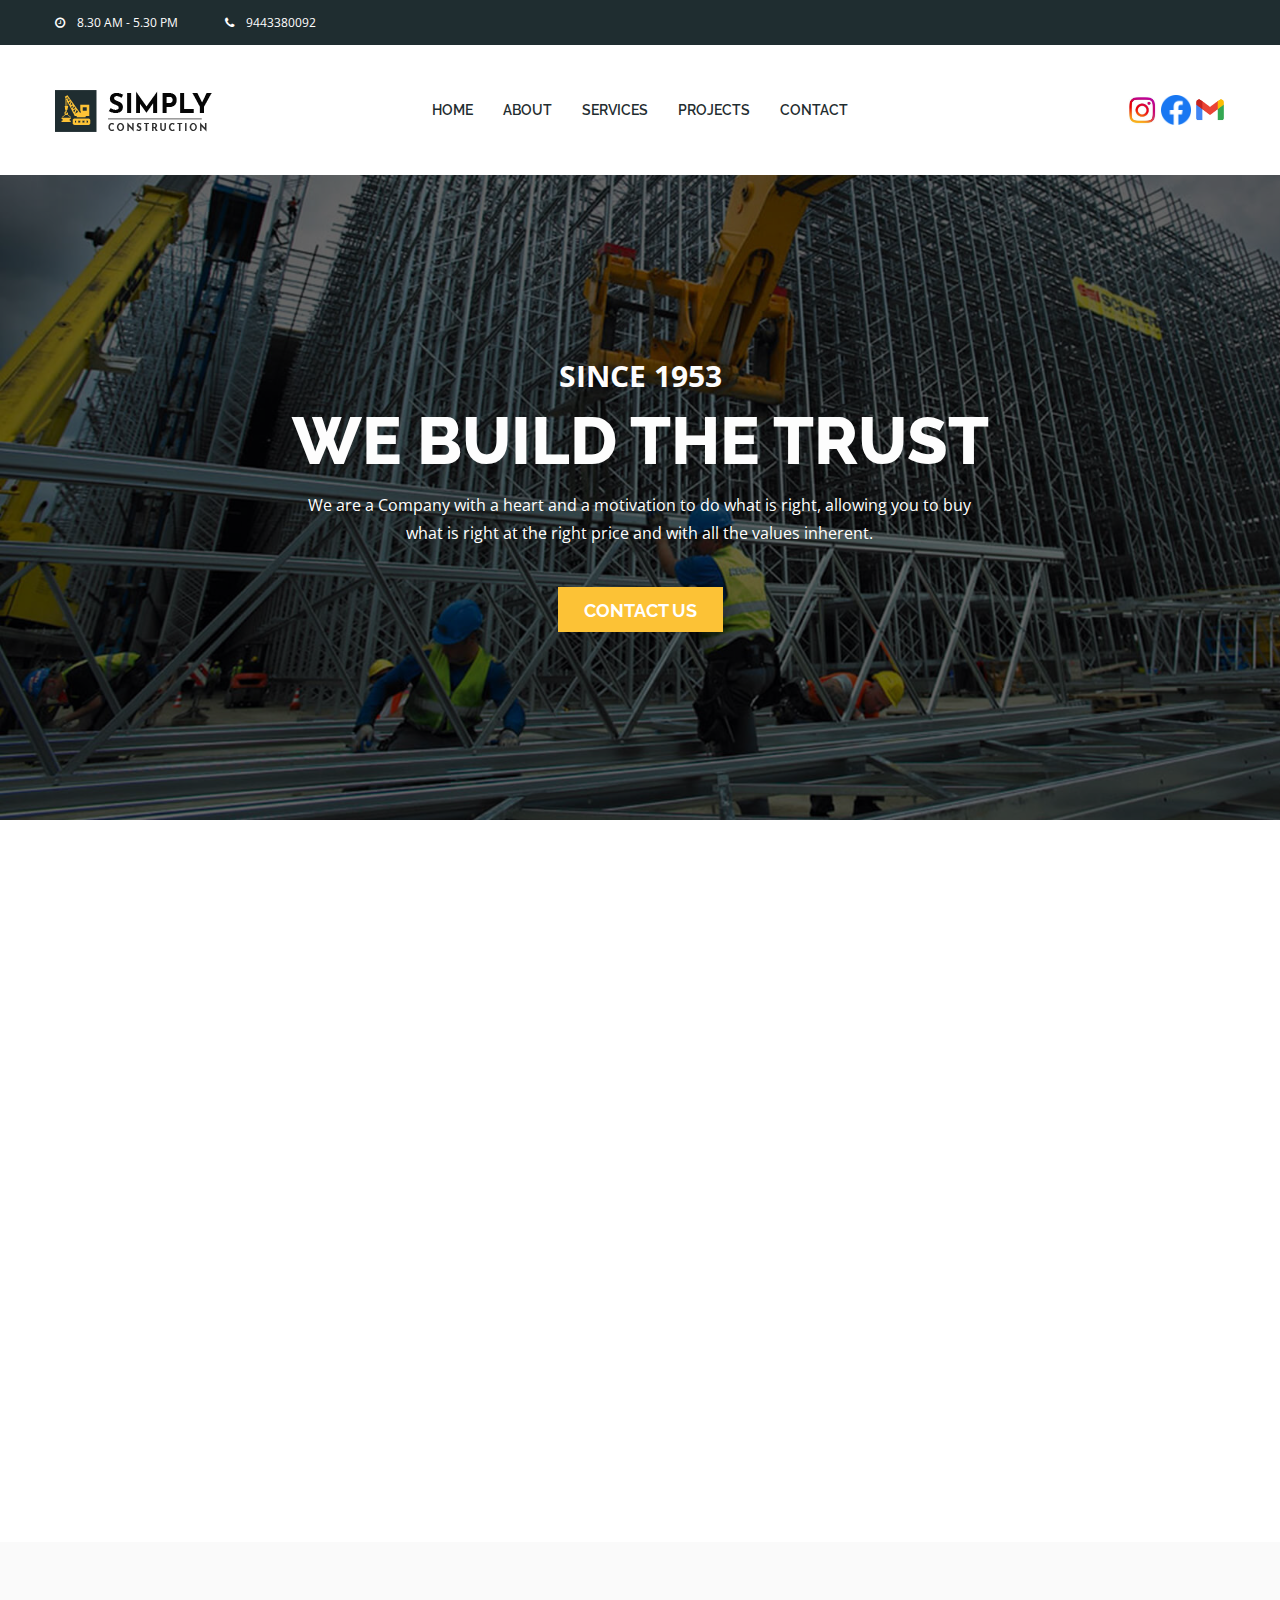
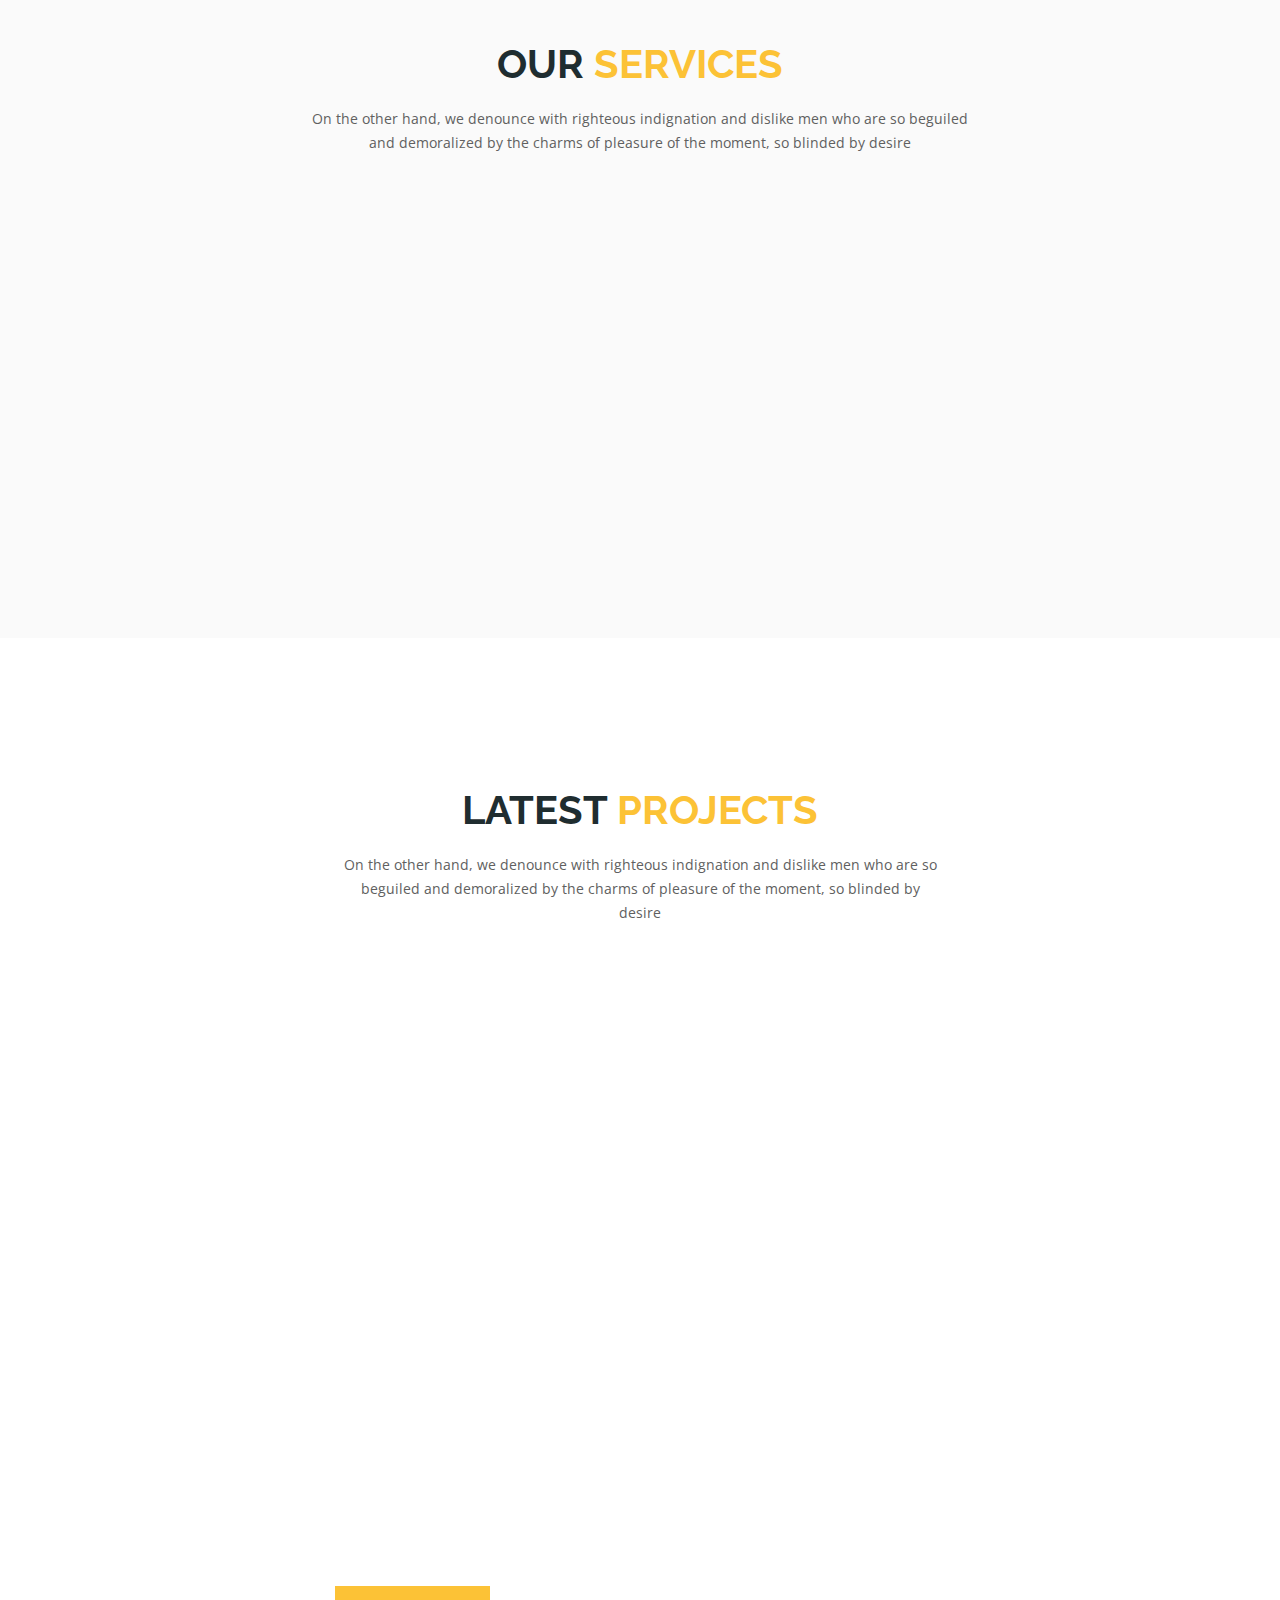
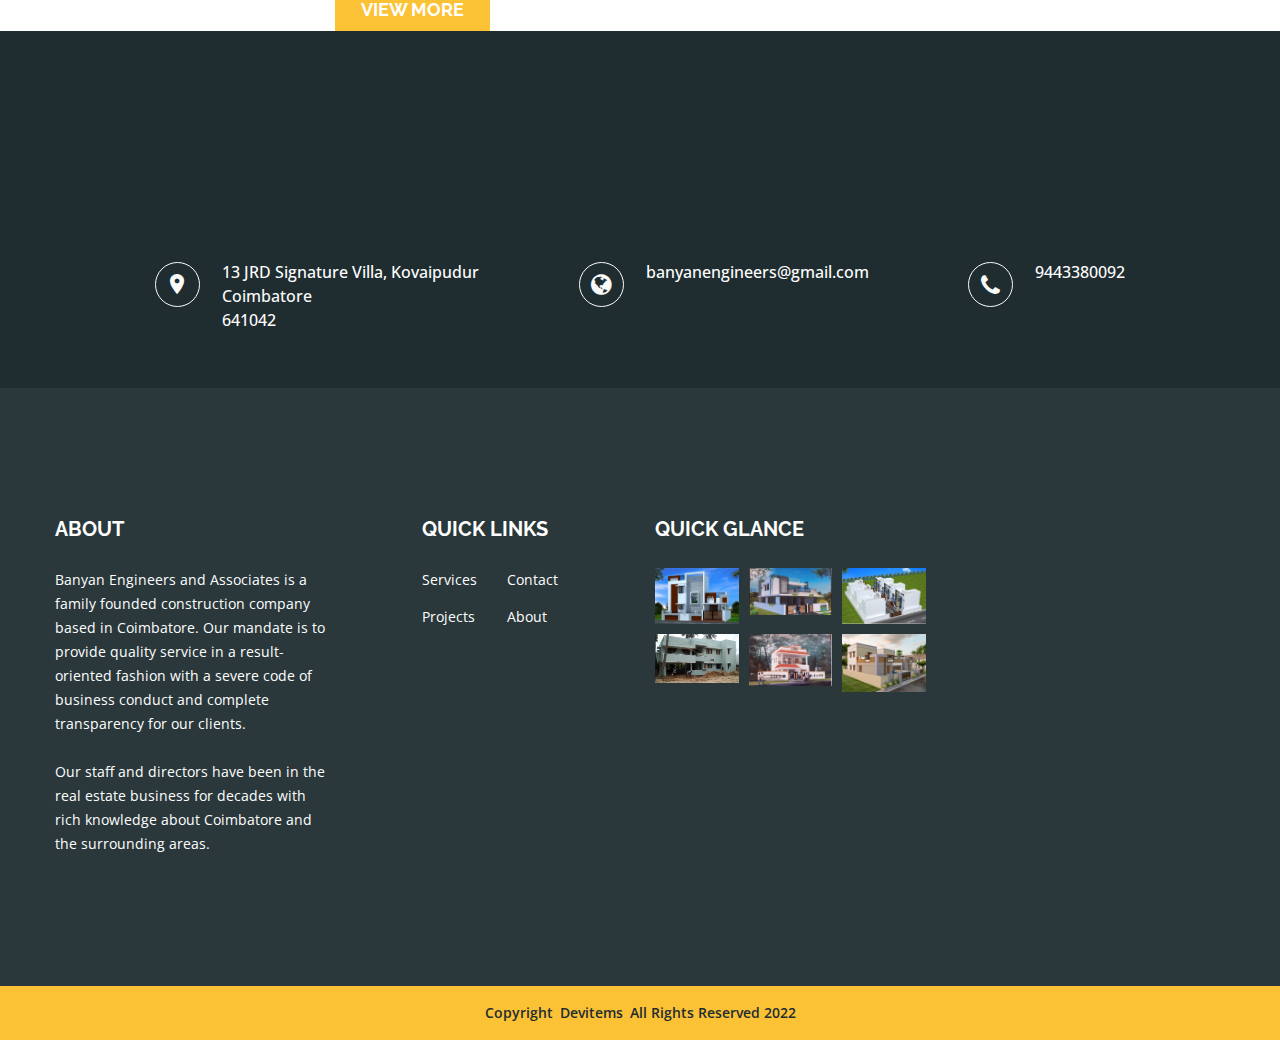
==== index.html @ 067d5fe3 "commit" ====
<!doctype html>
<html class="no-js" lang="en">


<head>
    <meta charset="utf-8">
    <meta http-equiv="x-ua-compatible" content="ie=edge">
    <title>Banyan Engineers and Associates</title>
    <meta name="description" content="">
    <meta name="viewport" content="width=device-width, initial-scale=1">
    
    <!-- Place favicon.ico in the root directory -->
    <link rel="shortcut icon" type="image/x-icon" href="images/favicon.ico">
    <link rel="apple-touch-icon" href="apple-touch-icon.png">
    

    <!-- All css files are included here. -->
    <!-- Bootstrap fremwork main css -->
    <link rel="stylesheet" href="css/bootstrap.min.css">
    <!-- Owl Carousel  main css -->
    <link rel="stylesheet" href="css/owl.carousel.min.css">
    <link rel="stylesheet" href="css/owl.theme.default.min.css">
    <!-- This core.css file contents all plugings css file. -->
    <link rel="stylesheet" href="css/core.css">
    <!-- Theme shortcodes/elements style -->
    <link rel="stylesheet" href="css/shortcode/shortcodes.css">
    <!-- Theme main style -->
    <link rel="stylesheet" href="style.css">
    <!-- Responsive css -->
    <link rel="stylesheet" href="css/responsive.css">
    <!-- User style -->
    <link rel="stylesheet" href="css/custom.css">


    <!-- Modernizr JS -->
    <script src="js/vendor/modernizr-2.8.3.min.js"></script>
</head>

<body>
    <!--[if lt IE 8]>
        <p class="browserupgrade">You are using an <strong>outdated</strong> browser. Please <a href="http://browsehappy.com/">upgrade your browser</a> to improve your experience.</p>
    <![endif]-->  

    <!-- Body main wrapper start -->
    <div class="wrapper">
        <!-- Start Header Style -->
        <div id="header" class="htc-header">
            <!-- Start Header Top -->
            <div class="htc__header__top bg__cat--1">
                <div class="container">
                    <div class="row">
                        <div class="col-md-6 col-lg-6 col-sm-6 col-xs-12">
                            <ul class="heaher__top__left">
                                <li><i class="fa fa-clock-o"></i>8.30 AM  -  5.30 PM</li>
                                <li><a href="tel:9443380092" target="_blank"><i class="fa fa-phone"></i>9443380092</a></li>
                            </ul>
                        </div>
                        </div>
                    </div>
                </div>
            </div>
            <!-- End Header Top -->
            <!-- Start Mainmenu Area -->
            <div id="sticky-header-with-topbar" class="mainmenu__wrap sticky__header">
                <div class="container">
                    <div class="row">
                        <div class="col-md-2 col-sm-6 col-xs-7">
                            <div class="logo">
                                <a href="index.html">
                                    <img src="images/logo/sinply-construction.png" alt="logo image">
                                </a>
                            </div>
                        </div>
                        <div class="col-md-8 col-sm-6 col-xs-5">
                            <nav class="main__menu__nav  hidden-xs hidden-sm">
                                <ul class="main__menu">
                                    <li class="drop"><a href="index.html">HOME</a>
                                    </li>
                                    <li><a href="about.html">ABOUT</a></li>
                                    <li><a href="service.html">SERVICES</a></li>
                                    <li class="drop"><a href="projects-three.html">PROJECTS</a>
                                    </li>
                                    <li><a href="contact.html">CONTACT</a></li>
                                </ul>
                            </nav>
                            <div class="mobile-menu clearfix visible-xs visible-sm">
                                <nav id="mobile_dropdown">
                                    <ul>
                                        <li><a href="index.html">HOME</a>
                                        </li>
                                        <li><a href="about.html">ABOUT</a></li>
                                        <li><a href="service.html">SERVICES</a></li>
                                        <li><a href="projects-three.html">PROJECTS</a>
                                        </li>
                                        <li><a href="contact.html">CONTACT</a></li>
                                    </ul>
                                </nav>
                            </div> 
                        </div>
                        <div class="col-md-2 col-sm-6 hidden-xs">
                            <div class="htc__header__search">
                                <ul>
                                    <td align="rigth" valign="top-rigth" width="50%"><a href="https://instagram.com" target="_blank" class="color1"><img src="images\icons\instagram.png" height="30" width="30"></a></td>
                                    <td align="rigth" valign="top-rigth" width="50%"><a href="https://facebook.com" target="_blank" style="color: aliceblue;"><img src="images\icons\facebook.png" height="30" width="30"></a></td>
                                    <td align="top-rigth" valign="top-rigth" width="50%"><a href="https://mail.google.com" target="_blank" style="color: aliceblue;"><img src="images\icons\gmail.png" height="30" width="30"></a></td>
                                </ul>
                            </div>
                        </div>
                    </div>
            </div>
            <!-- End Mainmenu Area -->
        </div>
        <!-- End Header Style -->
        <!-- Start Slider Area -->
        <div class="slider__container">
            <div class="slider__activation__wrap owl-carousel owl-theme">
                <!-- Start Single Slide -->
                <div class="slide slider__fixed--height slide__align--center" data--black__overlay="6"  style="background: rgba(0, 0, 0, 0) url(images/slider/bg/1.jpg) no-repeat scroll 0 0 / cover;">
                    <div class="container">
                        <div class="row">
                            <div class="col-md-12 col-lg-12">
                                <div class="slider__inner">
                                    <h4>SINCE 1953</h4>
                                    <h1>WE BUILD THE TRUST</h1>
                                    <p>We are a Company with a heart and a motivation to do what is right, allowing you to buy what is right at the right price and with all the values inherent.</p>
                                    <div class="slider__btn">
                                        <a class="htc__btn" href="contact.html">CONTACT US</a>
                                    </div>
                                </div>
                            </div>
                        </div>
                    </div>
                </div>
                <!-- End Single Slide -->
            </div>
        </div>
        <!-- Start Slider Area -->
        <!-- Start About Area -->
        <section class="htc__about__area ptb--150 bg__white">
            <div class="container">
                <div class="row">
                    <div class="col-md-4 col-lg-3 col-lg-offset-1 col-sm-6 col-xs-12">
                        <div class="about foo xmt__40">
                            <div class="about__inner">
                                <h2><a>OUR MISSION</a></h2>
                                <p>To become the customers' most preferred choice by attaining excellence in quality and timely completed value added projects. To provide the highest level of service in the construction industry while offering superior craftsmanship to every project, we handle.
                                </p>
                                <div class="about__btn">
                                </div>
                                <div class="about__icon">
                                    <img src="images/others/icon/1.png" alt="icon images">
                                </div>
                            </div>
                            <div class="about__inner about__hober__info">
                                <h2><a>OUR MISSION</a></h2>
                                <p>To become the customers' most preferred choice by attaining excellence in quality and timely completed value added projects. To provide the highest level of service in the construction industry while offering superior craftsmanship to every project, we handle.
                                </p>
                                <div class="about__btn">
                                </div>
                                <div class="about__icon">
                                    <img src="images/others/icon/1.png" alt="icon images">
                                </div>
                            </div>
                        </div>
                    </div>
                    <div class="col-md-4 col-lg-3 col-sm-6 col-xs-12">
                        <div class="about foo">
                            <div class="about__inner">
                                <h2><a href="about.html">ABOUT US</a></h2>
                                <p>We are a Company with a heart and a motivation to do what is right, allowing you to buy what is right at the right price and with all the values inherent.</p>
                                <div class="about__btn">
                                    <a href="about.html">READ MORE</a>
                                </div>
                                <div class="about__icon">
                                    <img src="images/others/icon/2.png" alt="icon images">
                                </div>
                            </div>
                            <div class="about__inner about__hober__info active">
                                <h2><a href="about.html">ABOUT US</a></h2>
                                <p>We are a Company with a heart and a motivation to do what is right, allowing you to buy what is right at the right price and with all the values inherent.</p>
                                <div class="about__btn">
                                    <a href="about.html">READ MORE</a>
                                </div>
                                <div class="about__icon">
                                    <img src="images/others/icon/2.png" alt="icon images">
                                </div>
                            </div>
                        </div>
                    </div>
                    <div class="col-md-4 col-lg-3 hidden-sm col-xs-12">
                        <div class="about foo">
                            <div class="about__inner">
                                <h2><a>OUR VISION</a></h2>
                                <p>To become the leading construction firm, while delivering projects that consistently exceed international standards and provide exceptional customer satisfaction.To continually deliver excellent value & innovative construction solutions to meet our clients' requirements.</p>
                                <div class="about__btn">
                                </div>
                                <div class="about__icon">
                                    <img src="images/others/icon/3.png" alt="icon images">
                                </div>
                            </div>
                            <div class="about__inner about__hober__info">
                                <h2><a>OUR VISION</a></h2>
                                <p>To become the leading construction firm, while delivering projects that consistently exceed international standards and provide exceptional customer satisfaction.To continually deliver excellent value & innovative construction solutions to meet our clients' requirements.</p>
                                <div class="about__btn">
                                </div>
                                <div class="about__icon">
                                    <img src="images/others/icon/3.png  #timeline1" alt="icon images">
                                </div>
                            </div>
                        </div>
                    </div>
                </div>
            </div>
        </section>
        <!-- End About Area -->
        <!-- Start Service Area -->
        <section class="htc__service__area bg__gray ptb--100">
            <div class="container">
                <div class="row">
                    <div class="col-xs-12">
                        <div class="section__title text-center">
                            <h2 class="title__line">OUR <span class="text--theme">SERVICES</span></h2>
                            <p>On the other hand, we denounce with righteous indignation and dislike men who are so beguiled and demoralized by the charms of pleasure of the moment, so blinded by desire</p>
                        </div>
                    </div>
                </div>
                <div class="row">
                    <div class="service__section__wrap clearfix mt--60">
                        <!-- Start Single Service -->
                        <div class="col-md-3 col-lg-3 col-sm-4 col-xs-12">
                            <div class="service foo">
                                <div class="service__thumb">
                                    <a href="single-service.html">
                                        <img src="images/service/1.jpg" alt="service images">
                                    </a>
                                    <div class="service__hover">
                                        <div class="service__action">
                                            <a href="single-service.html">DETAILS</a>
                                        </div>
                                    </div>
                                </div>
                                <div class="service__details">
                                    <h2><a href="single-service.html">CONSTRUCTION</a></h2>
                                </div>
                            </div>
                        </div>
                        <!-- End Single Service -->
                        <!-- Start Single Service -->
                        <div class="col-md-3 col-lg-3 col-sm-4 col-xs-12">
                            <div class="service foo">
                                <div class="service__thumb">
                                    <a href="single-service.html">
                                        <img src="images/service/2.jpg" alt="service images">
                                    </a>
                                    <div class="service__hover">
                                        <div class="service__action">
                                            <a href="single-service.html">DETAILS</a>
                                        </div>
                                    </div>
                                </div>
                                <div class="service__details">
                                    <h2><a href="single-service.html">RENOVATION</a></h2>
                                </div>
                            </div>
                        </div>
                        <!-- End Single Service -->
                        <!-- Start Single Service -->
                        <div class="col-md-3 col-lg-3 col-sm-4 col-xs-12">
                            <div class="service foo">
                                <div class="service__thumb">
                                    <a href="single-service.html">
                                        <img src="images/service/3.jpg" alt="service images">
                                    </a>
                                    <div class="service__hover">
                                        <div class="service__action">
                                            <a href="single-service.html">DETAILS</a>
                                        </div>
                                    </div>
                                </div>
                                <div class="service__details">
                                    <h2><a href="single-service.html">ARCHITECTURE</a></h2>
                                </div>
                                <br>
                                <a class="htc__btn" href="service.html">VIEW MORE</a>
                            </div>
                        </div>
                        <!-- End Single Service -->
                        <!-- Start Single Service -->
                        <div class="col-md-3 col-lg-3 hidden-sm col-xs-12">
                            <div class="service foo">
                                <div class="service__thumb">
                                    <a href="single-service.html">
                                        <img src="images/service/4.jpg" alt="service images">
                                    </a>
                                    <div class="service__hover">
                                        <div class="service__action">
                                            <a href="single-service.html">DETAILS</a>
                                        </div>
                                    </div>
                                </div>
                                <div class="service__details">
                                    <h2><a href="single-service.html">CONCRETE SUPPLY</a></h2>
                                </div>
                            </div>
                        </div>
                        <!-- End Single Service -->
                    </div>
                </div>
            </div>
        </section>
        <!-- End Service Area -->
        <!-- Start Latest Project Area -->
        <section class="htc__latest__project__area pt--150 bg__white">
            <div class="container-fluid">
                <div class="row">
                    <div class="col-xs-12">
                        <div class="section__title text-center">
                            <h2 class="title__line">LATEST <span class="text--theme">PROJECTS</span></h2>
                            <p>On the other hand, we denounce with righteous indignation and dislike men who are so beguiled and demoralized by the charms of pleasure of the moment, so blinded by desire</p>
                        </div>
                    </div>
                </div>
                <div class="row">
                    <div class="htc__latest__project__wrap clearfix mt--60">
                        <!-- Start Single Project -->
                        <div class="col-md-3 col-lg-3 col-sm-6 col-xs-12">
                            <div class="project foo">
                                <div class="project__thumb">
                                    <a href="single-project.html">
                                        <img src="images/latest-project/project1.png" alt="project images">
                                    </a>
                                    <div class="project__hover__info">
                                        <div class="project__action">
                                            <h2><a href="single-project.html">CONSTRUCTION</a></h2>
                                            <h4>DURATION : 6 MONTH</h4>
                                        </div>
                                    </div>
                                </div>
                            </div>
                        </div>
                        <!-- End Single Project -->
                        <!-- Start Single Project -->
                        <div class="col-md-3 col-lg-3 hidden-sm col-xs-12">
                            <div class="project foo">
                                <div class="project__thumb">
                                    <a href="single-project.html">
                                        <img src="images/latest-project/project2.png" alt="project images">
                                    </a>
                                    <div class="project__hover__info">
                                        <div class="project__action">
                                            <h2><a href="single-project.html">CONSTRUCTION</a></h2>
                                            <h4>DURATION : 6 MONTH</h4>
                                        </div>
                                    </div>
                                </div>
                            </div>
                        </div>
                        <!-- End Single Project -->
                        <!-- Start Single Project -->
                        <div class="col-md-3 col-lg-3 hidden-sm col-xs-12">
                            <div class="project foo">
                                <div class="project__thumb">
                                    <a href="single-project.html">
                                        <img src="images/latest-project/project3.png" alt="project images">
                                    </a>
                                    <div class="project__hover__info">
                                        <div class="project__action">
                                            <h2><a href="single-project.html">CONSTRUCTION</a></h2>
                                            <h4>DURATION : 6 MONTH</h4>
                                        </div>
                                    </div>
                                </div>
                            </div>
                        </div>
                        <!-- End Single Project -->
                        <!-- Start Single Project -->
                        <div class="col-md-3 col-lg-3 col-sm-6 col-xs-12">
                            <div class="project foo">
                                <div class="project__thumb">
                                    <a href="single-project.html">
                                        <img src="images/latest-project/project5.png" alt="project images">
                                    </a>
                                    <div class="project__hover__info">
                                        <div class="project__action">
                                            <h2><a href="single-project.html">CONSTRUCTION</a></h2>
                                            <h4>DURATION : 6 MONTH</h4>
                                        </div>
                                    </div>
                                </div>
                            </div>
                        </div>
                        <!-- End Single Project -->
                        <!-- Start Single Project -->
                        <div class="col-md-3 col-lg-3 col-sm-6 col-xs-12">
                            <div class="project foo">
                                <div class="project__thumb">
                                    <a href="single-project.html">
                                        <img src="images/latest-project/project6.png" alt="project images">
                                    </a>
                                    <div class="project__hover__info">
                                        <div class="project__action">
                                            <h2><a href="single-project.html">CONSTRUCTION</a></h2>
                                            <h4>DURATION : 6 MONTH</h4>
                                        </div>
                                    </div>
                                </div>
                            </div>
                        </div>
                        <!-- End Single Project -->
                        <!-- Start Single Project -->
                        <div class="col-md-3 col-lg-3 col-sm-6 col-xs-12">
                            <div class="project foo">
                                <div class="project__thumb">
                                    <a href="single-project.html">
                                        <img src="images/latest-project/project7.png" alt="project images">
                                    </a>
                                    <div class="project__hover__info">
                                        <div class="project__action">
                                            <h2><a href="single-project.html">CONSTRUCTION</a></h2>
                                            <h4>DURATION : 6 MONTH</h4>
                                        </div>
                                    </div>
                                </div>
                            </div>
                        </div>
                        <!-- End Single Project -->
                        <!-- Start Single Project -->
                        <div class="col-md-3 col-lg-3 col-sm-6 col-xs-12">
                            <div class="project foo">
                                <div class="project__thumb">
                                    <a href="single-project.html">
                                        <img src="images/latest-project/project8.png" alt="project images">
                                    </a>
                                    <div class="project__hover__info">
                                        <div class="project__action">
                                            <h2><a href="single-project.html">CONSTRUCTION</a></h2>
                                            <h4>DURATION : 6 MONTH</h4>
                                        </div>
                                    </div>
                                    <br>
                                </div>
                            </div>
                            <a class="htc__btn" href="projects-three.html">VIEW MORE</a>
                        </div>
                        <!-- End Single Project -->
                        <!-- Start Single Project -->
                        <div class="col-md-3 col-lg-3 col-sm-6 col-xs-12">
                            <div class="project foo">
                                <div class="project__thumb">
                                    <a href="single-project.html">
                                        <img src="images/latest-project/project9.png" alt="project images">
                                    </a>
                                    <div class="project__hover__info">
                                        <div class="project__action">
                                            <h2><a href="single-project.html">CONSTRUCTION</a></h2>
                                            <h4>DURATION : 6 MONTH</h4>
                                        </div>
                                    </div>
                                </div>
                            </div>
                        </div>
                        <!-- End Single Project -->
                    </div>
                </div>
            </div>
        </section>
        <!-- End Latest Project Area -->
        <!-- Start Call to Action Area -->
        <section class="htc__callto__action bg__cat--1">
            <div class="container">
                <div class="row">
                    <div class="col-md-12">
                        <div class="callto__action__wrap">
                            <div class="callto__action__btn">
                            </div>
                        </div>
                    </div>
                </div>
            </div>
        </section>
        <!-- End Call to Action Area -->
        <!-- Start Contact Address -->
        <div class="htc__contact__address add-res bg__cat--1">
            <div class="container">
                <div class="row">
                    <div class="col-md-12">
                        <div class="htc__contact__wrap clearfix">
                            <!-- Start Single Address -->
                            <div class="ht__address__inner">
                                <div class="ht__address__icon map-pin">
                                    <i class="zmdi zmdi-pin"></i>
                                </div>
                                <div class="ht__address__details">
                                    <p><a href="https://maps.app.goo.gl/HYpjWXNd6vKymapC6" target="_blank">13 JRD Signature Villa, 
                                        Kovaipudur</p>
                                        <p>Coimbatore</p> 
                                        <p>641042</a></p>
                                </div>
                            </div>
                            <!-- End Single Address -->
                            <!-- Start Single Address -->
                            <div class="ht__address__inner">
                                <div class="ht__address__icon glob">
                                    <i class="fa fa-globe" aria-hidden="true"></i>
                                </div>
                                <div class="ht__address__details">
                                    <p><a href="https://mail.google.com" target="_blank">banyanengineers@gmail.com</a></p>
                                </div>
                            </div>
                            <!-- End Single Address -->
                            <!-- Start Single Address -->
                            <div class="ht__address__inner">
                                <div class="ht__address__icon">
                                    <i class="fa fa-phone" aria-hidden="true"></i>
                                </div>
                                <div class="ht__address__details">
                                    <p><a href="tel:9443380092" target="_blank">9443380092</a></p>
                                </div>
                            </div>
                            <!-- End Single Address -->
                        </div>
                    </div>
                </div>
            </div>
        </div>
        <!-- End Contact Address -->
        <!-- Start Footer Area -->
        <footer class="htc__footer__area">
            <div class="footer__top ptb--130" data--1f2d30__overlay="9.5" style="background: rgba(0, 0, 0, 0) url(images/bg/2.jpg) no-repeat fixed center center / cover ;">
                <div class="container">
                    <div class="row">
                        <div class="htc__footer__wrap clearfix">
                            <!-- Start Single Footer -->
                            <div class="col-md-3 col-lg-3 col-sm-6 col-xs-12">
                                <div class="footer">
                                    <div class="footer__widget">
                                        <h2 class="ft__title">ABOUT</h2>
                                    </div>
                                    <div class="ft__details">
                                        <p>Banyan Engineers and Associates is a family founded construction company based in Coimbatore. Our mandate is to provide quality service in a result-oriented fashion with a severe code of business conduct and complete transparency for our clients.</p>
                                        <br>
                                        <p>Our staff and directors have been in the real estate business for decades with rich knowledge about Coimbatore and the surrounding areas.</p>
                                    </div>
                                </div>
                            </div>
                            <!-- End Single Footer -->
                            <!-- Start Single Footer -->
                            <div class="col-md-3 col-lg-3 col-sm-6 col-xs-12 xmt-40">
                                <div class="footer quick__link">
                                    <div class="footer__widget">
                                        <h2 class="ft__title">QUICK LINKS</h2>
                                    </div>
                                    <div class="footer__link">
                                        <ul class="ft__menu">
                                            <li><a href="service.html">Services</a></li>
                                            <li><a href="projects-three.html">Projects</a></li>
                                        </ul>
                                        <ul class="ft__menu">
                                            <li><a href="contact.html">Contact</a></li>
                                            <li><a href="about.html">About</a></li>
                                        </ul>
                                    </div>
                                </div>
                            </div>
                            <!-- End Single Footer -->
                            <!-- Start Single Footer -->
                            <div class="col-md-3 col-lg-3 col-sm-6 col-xs-12 smt-40 xmt-40">
                                <div class="footer">
                                    <div class="footer__widget">
                                        <h2 class="ft__title" >QUICK GLANCE</h2>
                                    </div>
                                    <ul class="footer__instagram">
                                        <li><a href="#"><img src="images/blog/blog-img/project1.png" alt="images"></a></li>
                                        <li><a href="#"><img src="images/blog/blog-img/project2.png" alt="images"></a></li>
                                        <li><a href="#"><img src="images/blog/blog-img/project3.png" alt="images"></a></li>
                                        <li><a href="#"><img src="images/blog/blog-img/project4.png" alt="images"></a></li>
                                        <li><a href="#"><img src="images/blog/blog-img/project5.png" alt="images"></a></li>
                                        <li><a href="#"><img src="images/blog/blog-img/project6.png" alt="images"></a></li>
                                    </ul>
                                </div>
                            </div>
                        </div>
                    </div>
                </div>
            </div>
            <div class="copyright bg__theme">
                <div class="container">
                    <div class="row">
                        <div class="col-xs-12">
                            <div class="copyright__inner">
                                <p>Copyright <a href="#" target="_blank">Devitems</a>
                                All Rights Reserved 2022</p>
                            </div>
                        </div>
                    </div>
                </div>
            </div>
        </footer>
        <!-- End Footer Area -->
    </div>
    <!-- Body main wrapper end -->

    <!-- Placed js at the end of the document so the pages load faster -->

    <!-- jquery latest version -->
    <script src="js/vendor/jquery-1.12.0.min.js"></script>
    <!-- Bootstrap framework js -->
    <script src="js/bootstrap.min.js"></script>
    <!-- All js plugins included in this file. -->
    <script src="js/plugins.js"></script>
    <script src="js/slick.min.js"></script>
    <script src="js/owl.carousel.min.js"></script>
    <!-- Waypoints.min.js. -->
    <script src="js/waypoints.min.js"></script>
    <!-- Main js file that contents all jQuery plugins activation. -->
    <script src="js/main.js"></script>

</body>
</html>
---- css/core.css ----
/*------------------------------------------------------------------------------

  Template Name: Simply Construction HTML Template.
  Template URI: #
  Description: Simply Construction is a unique website template designed in HTML with a simple & beautiful look. There is an excellent solution for creating clean, wonderful and trending material design corporate, corporate any other purposes websites.
  Author: DevItems
  Version: 1.0

-------------------------------------------------------------------------------*/

	@import url("font-awesome.css");
	@import url("material-design-iconic-font.min.css");
	@import url("plugins/animate.css");
	@import url("plugins/animate-slider.css");
	@import url("shortcode/default.css");
	@import url("plugins/jquery-ui.css");
	@import url("plugins/slick.css");
	@import url("plugins/slick-theme.css");
	@import url("plugins/meanmenu.css");
	@import url("plugins/magnific-popup.css");
	@import url('https://fonts.googleapis.com/css?family=Open+Sans:300,400,600,700|Raleway:300,400,500,600,700,800|Josefin+Sans:400,600,700');
---- css/shortcode/shortcodes.css ----
/*-----------------------------------------------------------------------------------
  Template Name: Simply Construction HTML Template.
  Template URI: #
  Description: Simply Construction is a unique website template designed in HTML with a simple & beautiful look. There is an excellent solution for creating clean, wonderful and trending material design corporate, corporate any other purposes websites.
  Author: DevItems
  Version: 1.0
-------------------------------------------------------------------------------------*/

@import url("header.css");
@import url("slider.css");
@import url("footer.css");
---- style.css ----
/*-----------------------------------------------------------------------------------
  Template Name: Simply Construction HTML Template.
  Template URI: #
  Description: Simply Construction is a unique website template designed in HTML with a simple & beautiful look. There is an excellent solution for creating clean, wonderful and trending material design corporate, corporate any other purposes websites.
  Author: DevItems
  Version: 1.0


-----------------------------------------------------------------------------------
  
  CSS INDEX
  ===================

  01. Google fonts
  02. Scroll To Top
  03. About Area
  04. Service Area
  05. Offer Area
  06. Project Area
  07. Call to Action Area
  08. Team Area
  09. Testimonial Area
  10. Blog Area
  11. Brand Area
  12. Newsletter Area
  13. Counterup Area
  14. Google Map Area
  15. Bradcaump Area
  16. Our Mission Area
  17. Project Area
  18. Blog Details Area
  19. Single Service Area
  20. Single Project Area
  21. Contact Area
  22. Log In Register Area
  23.Output Text

-----------------------------------------------------------------------------------*/


/*----------------------------------------*/
/*  1. Google fonts
/*----------------------------------------*/

/*

    font-family: 'Raleway', sans-serif;

    font-family: 'Open Sans', sans-serif;

    font-family: 'Josefin Sans', sans-serif;


*/


/*---------------------------------------
  02. Scroll To Top
----------------------------------------*/
 #scrollUp {
    border-radius: 2px;
    bottom: 80px;
    box-shadow: 0 0 10px rgba(0, 0, 0, 0.05);
    color: #fff;
    font-size: 28px;
    height: 45px;
    line-height: 45px;
    position: fixed;
    right: 15px;
    text-align: center;
    transition: all 0.3s ease 0s;
    width: 45px;
    z-index: 200;
    bottom: 15px;
}
#scrollUp:hover {
}

@-webkit-keyframes scroll-ani-to-top {
  0% {
    opacity: 0;
    bottom: 0;
  }
  50% {
    opacity: 1;
    bottom: 50%;
  }
  100% {
    opacity: 0;
    bottom: 75%;
  }
}
@-moz-keyframes scroll-ani-to-top {
  0% {
    opacity: 0;
    bottom: 0;
  }
  50% {
    opacity: 1;
    bottom: 50%;
  }
  100% {
    opacity: 0;
    bottom: 75%;
  }
}
@keyframes scroll-ani-to-top {
  0% {
    opacity: 0;
    bottom: 0;
  }
  50% {
    opacity: 1;
    bottom: 50%;
  }
  100% {
    opacity: 0;
    bottom: 75%;
  }
}
#scrollUp:hover i {
    animation: 800ms linear 0s normal none infinite running scroll-ani-to-top;
    height: 100%;
    left: 0;
    margin-bottom: -25px;
    position: absolute;
    width: 100%;
    bottom: 0;
}
#scrollUp i {
    color: #fff;
}
 #scrollUp {
    background: #fcc236 none repeat scroll 0 0;
}
 

/*---------------------------------------
  End Scroll To Top
----------------------------------------*/
/*---------------------------------------
  03. About Area
----------------------------------------*/ 

.about {
    margin-left: -15px;
    margin-right: -15px;
    transition: all 0.5s ease 0s;
}
.about__inner h2 {
    color: #ffffff;
    font-size: 22px;
    font-weight: 700;
}
.about__inner h2:hover a{
    color: #000;
}
.about__inner p {
    color: #fff;
    font-size: 14px;
    line-height: 24px;
    margin-top: 15px;
}
.about__btn a {
    font-family: Raleway;
    font-size: 12px;
    font-weight: 500;
    text-transform: uppercase;
    color: #fff;
}
.about__btn a:hover{
    color: #000;
}
.about__icon {
    position: relative;
    text-align: right;
    top: -11px;
}
.about__btn {
    margin-top: 10px;
}
.about {
    background: #fff none repeat scroll 0 0;
    padding-bottom: 30px;
    padding-top: 30px;
    position: relative;
}
.about__inner.about__hober__info {
    background: #fcc236 none repeat scroll 0 0;
    height: 100%;
    left: 0;
    position: absolute;
    top: 0;
    transform: scaleY(0);
    transition: all 0.5s ease 0s;
}
.about__inner.about__hober__info.active {
    transform: scaleY(1);
}

.about__inner {
  background: #1f2d30 none repeat scroll 0 0;
  padding: 60px 26px 22px;
}
.about:hover .about__inner.about__hober__info {
    transform: scaleY(1);
}
.about__inner.about__hober__info h2 {
    padding-top: 20px;
}
.about__inner.about__hober__info .about__icon {
    top: 31px;
}
.about__icon img {
    max-height: 39px;
}

/*-----------------------
About 2
--------------------------*/

.about--2 .about__inner {
    background: #fafafa none repeat scroll 0 0;
}
.about--2 .about__inner h2 {
    color: #1f2d30;
}
.about--2 .about__inner p {
    color: #606060;
}
.about--2 .about__btn a {
    color: #1f2d30;
}
.about--2 .about__inner.about__hober__info {
    background: #fcc236 none repeat scroll 0 0;
}
.about--2 .about__inner.about__hober__info h2 {
    color: #fff;
}
.about--2 .about__inner.about__hober__info p {
    color: #fff;
}
.about--2 .about__inner.about__hober__info .about__btn a {
    color: #fff;
}

.text__pos {
    position: relative;
}
.text__shape {
    left: 128px;
    position: absolute;
    top: 50%;
}
.text__shape h2 {
    color: #f7f7f7;
    font-family: Josefin Sans;
    font-size: 120px;
    font-weight: 700;
    letter-spacing: 15px;
    writing-mode: vertical-rl;
    transform: rotate(180deg) translateY(50%)  translateX(0);
}

/*---------------------------------------
  04. Service Area
----------------------------------------*/ 

.section__title h2.title__line {
    color: #1f2d30;
    font-size: 40px;
    font-weight: 700;
    text-transform: uppercase;
}
.section__title p {
    color: #606060;
    margin: 21px auto auto;
    width: 57%;
}
.service__thumb a img {
    width: 100%;
}
.service__thumb {
    position: relative;
}
.service__section__wrap .service__thumb {
  margin-left: -15px;
}
.service__hover {
    height: 100%;
    left: 0;
    opacity: 0;
    position: absolute;
    top: 0;
    transition: all 0.5s ease 0s;
    width: 100%;
    z-index: 2;
}
.service__hover::before {
    background: #fcc236 none repeat scroll 0 0;
    content: "";
    height: 100%;
    opacity: 0.85;
    position: absolute;
    width: 100%;
    z-index: -1;
}
.service__action {
    position: absolute;
    text-align: center;
    top: 50%;
    transform: translateY(-50%);
    width: 100%;
}
.service__action a {
    color: #fefefe;
    font-family: Raleway;
    font-size: 20px;
    font-weight: 700;
    transition: all 0.4s ease 0s;
}
.service__action a:hover {
    color: #000;
}
.service__details h2 {
    color: #1f2d30;
    font-size: 20px;
    font-weight: 700;
    margin-top: 18px;
    text-align: center;
    text-transform: uppercase;
}
.service:hover .service__hover {
    opacity: 1;
}

.container-fluid .section__title p {
    width: 34%;
}
/*Service Page*/

.service__page .service {
    margin-top: 70px;
}
.service__page .service__section__wrap{
    margin-top: -10px;
}

.service--2 .container-fluid .section__title p {
    margin-bottom: inherit;
    margin-left: inherit;
    margin-right: inherit;
    margin-top: 21px;
    text-align: left;
    width: 72%;
}

/*---------------------------------------
  05. Offer Area
----------------------------------------*/ 

.offer {
    display: flex;
}
.offer__icon img {
    max-width: 47px;
}
.offer__icon {
    margin-right: 18px;
}
.offer__details p {
  color: #606060;
  font-size: 14px;
  line-height: 24px;
  padding-right: 29px;
}
.offer__details h2 {
    color: #1f2d30;
    font-size: 24px;
    font-weight: 700;
    margin-bottom: 10px;
    text-transform: uppercase;
}

.offer.separator {
    position: relative;
}
.offer.separator::before {
    background: rgba(0, 0, 0, 0) url("images/icons/line.png") no-repeat scroll 100% 100% / cover ;
    content: "";
    height: 100%;
    left: -43px;
    position: absolute;
    top: 0;
    width: 1px;
    }

 /*Offer Style 2*/
.htc__offer__area{
    position: relative;
}

.htc__offer__2 .htc__offer__thumb {
    position: absolute;
    right: 0;
    top: 0;
    width: 44%;
}
.htc__offer__2 .htc__offer__container .offer + .offer {
    margin-top: 50px;
}
.htc__offer__2 .htc__offer__container {
    padding: 69px 0;
}
.htc__offer__2 .offer__details h2 {
    font-size: 20px;
    margin-bottom: 3px;
}

.htc__offer__area.htc__offer--2 {
    padding-top: 130px;
}
.htc__offer--2 .h1__offer__image {
  position: absolute;
  right: 3%;
  top: -40%;
  width: 21%;
  z-index: 3;
}


/*---------------------------------------
  06. Project Area
----------------------------------------*/

.project{
    margin-left: -15px;
    margin-right: -15px;
}

.project__thumb {
    position: relative;
    z-index: 4;
}
.project__hover__info {
    background: rgba(252, 194, 54, 0.9) none repeat scroll 0 0;
    height: 100%;
    left: 0;
    opacity: 0;
    position: absolute;
    text-align: center;
    top: 0;
    transition: all 0.5s ease 0s;
    width: 100%;
    z-index: 1;
}
.project__action {
    position: absolute;
    text-align: center;
    top: 50%;
    transform: translateY(-50%);
    width: 100%;
    z-index: 5;
}
.project__action h2 {
    color: #fefefe;
    font-size: 20px;
    font-weight: 700;
}
.project__hover__info::before {
    border: 1px solid #fff;
    bottom: 50px;
    content: "";
    height: auto;
    left: 45px;
    position: absolute;
    right: 45px;
    top: 50px;
    width: auto;
    z-index: 2;
}

.project__action h4 {
    color: #fff;
    font-size: 16px;
    font-weight: 700;
    margin-top: 17px;
}
.project__action > h2:hover a {
    color: #000;
}
.project__action h2 a {
    transition: all 0.4s ease 0s;
}
.project:hover .project__hover__info,
.project__itm:hover .project__hover__info {
    opacity: 1;
}

.project__thumb a {
    display: block;
}
.project__thumb a img {
    width: 100%;
}
.project__itm{
    margin-top: 30px;
}

/*---------------------------------------
  07. Call to Action Area
----------------------------------------*/

.callto__action__wrap {
    align-items: center;
    display: flex;
    height: 175px;
    justify-content: space-between;
}
.callto__action__wrap h2 {
    color: #fffffe;
    font-size: 32px;
    font-weight: 700;
    text-transform: uppercase;
}
.htc__btn--transparent {
    border: 1px solid #fff;
    display: inline-block;
    font-family: Raleway;
    font-size: 18px;
    font-weight: 700;
    height: 45px;
    line-height: 44px;
    padding: 0 36px;
    transition: all 0.5s ease 0s;
}
.htc__btn--transparent:hover {
    background: #fcc236 none repeat scroll 0 0;
    border: 1px solid #fcc236;
    color: #fff;
}
.callto__action__wrap{
    position: relative;
    z-index: 1;
}


/*---------------------------------------
  08. Team Area
----------------------------------------*/

.team__inner {
    position: relative;
}
.team__hover__info {
    background: rgba(252, 194, 54, 0.85) none repeat scroll 0 0;
    bottom: 0;
    left: 0;
    padding: 25px 0;
    position: absolute;
    transform: scaleY(0);
    transform-origin: center bottom 0;
    transition: all 0.5s ease 0s;
    width: 100%;
}
.team__social__link {
    display: flex;
    justify-content: center;
}
.team__social__link li a {
    color: #000;
}
.team__social__link li {
    margin: 0 13px;
}
.team__social__link li a i {
    background: #fff none repeat scroll 0 0;
    border-radius: 100%;
    color: #fcc236;
    font-size: 12px;
    height: 30px;
    line-height: 30px;
    text-align: center;
    transition: all 0.4s ease 0s;
    width: 30px;
}
.team__social__link li a:hover i {
    background: #000 none repeat scroll 0 0;
    color: #fff;
}
.team__details {
    background: #1f2d30 none repeat scroll 0 0;
    border-top: 1px solid #ffffff;
    padding: 23px 0;
    text-align: center;
    transition: all 0.5s ease 0s;
}
.team__details h2 a{
    color: #ffffff;
    font-size: 18px;
    font-weight: 600;
    text-transform: uppercase;
    transition: 0.5s;
}
.team__details h2 {
  line-height: 14px;
}
.team__details h2 a:hover{
    color: #000;
}
.team__details h4 {
    color: #ffffff;
    font-family: Open Sans;
    font-weight: 300;
    margin-top: 10px;
    text-transform: capitalize;
}
.team:hover .team__details {
    background: #fcc236 none repeat scroll 0 0;
}
.team:hover .team__hover__info {
    transform: scaleY(1);
}
.htc__team__container{
    position: relative;
    z-index: 2;
}
.team {
    margin-top: 30px;
}
/*-------------------
    Team 2
--------------------*/


.h1__team--one .team__social__link {
    display: block;
    margin-top: -15px;
    text-align: center;
    position: relative;
    top: 50%;
    transform: translateY(-50%);
}
.h1__team--one .team__social__link li {
    margin: 15px 0;
}
.h1__team--one .team__hover__info {
    bottom: auto;
    height: 100%;
    left: 0;
    padding: 0;
    top: 0;
    transform: scaleX(0);
    width: 85px;
}
.h1__team--one .team:hover .team__hover__info {
    transform: scaleX(1);
}

/*---------------------------------------
  09. Testimonial Area
----------------------------------------*/


.reguest__quote,
.htc__testimonial__wrap{
    position: relative;
    z-index: 1;
}
.htc__testimonial__area .section__title p {
    margin-bottom: inherit;
    margin-left: inherit;
    margin-right: inherit;
    margin-top: 20px;
    width: 100%;
}
.htc__testimonial__area .section__title{
    margin-bottom: 47px;
}
.section__title.text-left {
    margin-bottom: 47px;
}
.testimonial {
    align-items: center;
    display: flex !important;
    position: relative;
    width: 100%;
}
.testimonial__thumb img {
    width: 100%;
}
.testimonial__thumb {
    margin-right: 40px;
    min-width: 48%;
}
.testimonial__activation--2 .testimonial__thumb {
      margin-right: 25px;
      min-width: 37%;
}
.testimonial__activation--2 .testimonial__details p {
      font-style: italic;
      padding-right: 19px;
}
.testimonial__details h2 {
    color: #303030;
    font-family: Open Sans;
    font-size: 16px;
    font-weight: 600;
    margin-top: 30px;
    text-transform: capitalize;
}
.testimonial__details h4 {
    color: #606060;
    font-family: open sans;
    font-size: 14px;
    margin-top: 7px;
}
.single__cl__form {
    display: flex;
    margin-bottom: 20px;
    margin-left: -15px;
    margin-right: -15px;
}
.single__cl__form input {
    background: #fff none repeat scroll 0 0;
    border: 1px solid #e1e1e1;
    height: 40px;
    line-height: 40px;
    margin: 0 15px;
    padding: 0 20px;
    width: 50%;
    color: #606060;
}
.single__cl__form input::-moz-placeholder {
    color: #606060 !important;
}
.single__cl__message textarea::-moz-placeholder {
    color: #606060 !important;
    opacity: 1;
}
.clint__submit__btn a {
    padding: 0 17px;
}
.single__cl__message textarea {
    background: #fff none repeat scroll 0 0;
    border: 1px solid #e1e1e1;
    margin-bottom: 22px;
    min-height: 155px;
    padding-left: 20px;
    padding-top: 12px;
}
.htc__testimonial__wrap .slick-dots {
    bottom: 1px;
    right: -57px;
}
.htc__testimonial__wrap .slick-dots li.slick-active button::before,
.htc__testimonial__wrap .slick-dots li button:hover::before {
    background: #fcc236 none repeat scroll 0 0;
    opacity: 1;
}

.htc__testimonial__wrap .slick-dots li button::before {
    background: #000 none repeat scroll 0 0;
    content: "";
    height: 10px;
    opacity: 1;
    width: 10px;
    transition: 0.4s;
}
.htc__testimonial__wrap .slick-dots li {
    height: 10px;
    margin: 0;
    padding: 0;
    width: 10px;
}
.htc__testimonial__wrap .slick-dots li + li {
    margin-left: 10px;
}
.tes__icon i {
    color: #c7c0c0;
    font-size: 18px;
    margin-bottom: 18px;
}
/*----------------------------
    Testimonial 2
-----------------------------*/



.htc__testimonial__area.testimonial__2 .section__title p {
    margin: 0;
}
.htc__testimonial__left h2.title__line {
    color: #1f2d30;
    font-size: 40px;
    font-weight: 700;
    margin-bottom: 20px;
    text-transform: uppercase;
}
.htc__testimonial__left p + p {
    margin-top: 15px;
}
.testimonial__2 .htc__testimonial__wrap .slick-dots {
    bottom: -40px;
    left: -99%;
    right: auto;
}
.testimonial__2 .htc__testimonial__left p {
  padding-right: 14px;
}
.testimonial__2 .testimonial__details h2 {
  margin-top: 17px;
}




/*---------------------------------------
  10. Blog Area
----------------------------------------*/

.blog__thumb a {
    display: block;
}
.blog__thumb a img {
    width: 100%;
}
.blog__thumb {
    padding-bottom: 24px;
    position: relative;
}
.blog__hover__info {
    bottom: 0;
    left: 0;
    padding: 0 26px;
    position: absolute;
    width: 100%;
    z-index: 5;
}
.blog__meta {
    align-items: center;
    background: #1f2d30 none repeat scroll 0 0;
    border: 2px solid #fff;
    border-radius: 25px;
    display: flex;
    height: 50px;
    justify-content: center;
    padding: 0 25px;
    transition: 0.4s;
}
.blog:hover .blog__meta{
    background: #fcc236;
}
.blog:hover .blog__meta li a,
.blog:hover .blog__meta li{
    color: #1f2d30;
}

.blog__meta li a {
    color: #fff;
    display: inline-block;
    text-transform: capitalize;
    transition: 0.4s;
}
.blog__meta li a:hover{
    color: #fcc236;
}
.blog__meta li {
    color: #fff;
    font-size: 14px;
    font-weight: 500;
    transition: 0.4s;
}
.blog__meta li + li {
    margin-left: 20px;
}

.blog__details h2 {
    color: #606060;
    font-size: 18px;
    font-weight: 700;
    line-height: 28px;
    margin-top: 25px;
    text-transform: uppercase;
}
.blog__btn a {
    color: #b6b6b6;
    font-family: Raleway;
    font-weight: 700;
    text-transform: uppercase;
    transition: all 0.4s ease 0s;
}
.blog__btn a i {
    padding-left: 9px;
}
.blog__btn a:hover {
    color: #fcc236;
}
.blog__btn {
    margin-top: 16px;
}
.blog{
    margin-top: 30px;
}
/*--------------------------
    Blog 2
----------------------------*/
.htc__blog--2 .blog__hover__info {
    padding: 0;
}
.htc__blog--2 .blog__meta {
    border: 2px solid transparent;
    border-radius: 0;
}
.blog--one,
.blog--two{
    margin-top: -30px;
}
.blog--two .blog__hover__info {
    padding: 0 86px;
}
.blog--three{
    margin-top: -60px;
}
.blog--three .blog {
    margin-top: 60px;
}
.blog--one .blog__hover__info {
    padding: 0 130px;
}
.blog__video {
    left: 50%;
    position: absolute;
    top: 50%;
    transform: translateX(-50%) translateY(-50%);
    z-index: 999;
}
.blog__activation{
    position: relative;
}
.blog__activation .owl-nav div {
    height: 60px;
    left: 30px;
    line-height: 67px;
    position: absolute;
    top: 50%;
    width: 38px;
}

.blog__activation .owl-nav div.owl-next {
    left: auto;
    right: 30px;
}

.blog__activation.owl-theme .owl-nav [class*="owl-"] {
    background: rgba(207, 207, 208, 0.6) none repeat scroll 0 0;
    margin: 0;
    padding: 0;
}
.blog__activation .owl-nav div i {
    color: #303030;
    font-size: 30px;
}
.blog--details .htc__bl__dtl__inner {
    padding-right: 30px;
}
/*---------------------------------------
  11. Brand Area
----------------------------------------*/


.brand__list {
    display: flex;
    justify-content: space-between;
    align-items: center;
}
.brand__list li a {
    display: block;
}
.htc__brand__area {
    padding-bottom: 125px;
    padding-top: 126px;
}

/*---------------------------------------
  12. Newsletter Area
----------------------------------------*/


.news__input input::-moz-placeholder {
    color: #979797;
    opacity: 1;
}

.newsletter__wrap {
    text-align: center;
}
.newsletter__wrap h2 {
    color: #1f2d30;
    font-weight: 700;
    margin-bottom: 16px;
    text-transform: uppercase;
}
.newsletter__wrap h4 {
    color: #606060;
    font-family: Open Sans;
    font-size: 18px;
}
.newsletter__form {
    margin: 40px auto auto;
    width: 655px;
}
.htc__news__inner {
    position: relative;
}
.news__input input {
    -moz-border-bottom-colors: none;
    -moz-border-left-colors: none;
    -moz-border-right-colors: none;
    -moz-border-top-colors: none;
    background: transparent none repeat scroll 0 0;
    border-color: currentcolor currentcolor #d7d7d7;
    border-image: none;
    border-style: none none solid;
    border-width: 0 0 1px;
    color: #979797;
    padding-bottom: 7px;
}
.clearfix.subscribe__btn {
    bottom: 0;
    position: absolute;
    right: 0;
}
.news__input {
    width: 500px;
}
.subscribe__btn input {
    background: #fcc236 none repeat scroll 0 0;
    border: 1px solid #fcc236;
    color: #fff;
    font-family: Raleway;
    font-size: 12px;
    font-weight: 700;
    height: 35px;
    padding: 0 20px;
    transition: all 0.3s ease 0s;
}
.subscribe__btn input:hover {
    background: transparent none repeat scroll 0 0;
    border: 1px solid #000;
    color: #000;
}
.htc__newsletter__area {
    position: relative;
}
.newsletter__thumb {
    position: absolute;
    right: 4%;
    top: 50%;
    transform: translateY(-50%);
    width: 21%;
}
/*---------------------------------------
  13. Counterup Area
----------------------------------------*/

.htc__counterup__wrap {
    align-items: center;
    display: flex;
    justify-content: space-around;
}
.fact__count span.count {
    color: #1f2d30;
    font-size: 40px;
    font-weight: 700;
}
.fact__title h2 {
    color: #1f2d30;
    font-size: 20px;
    font-weight: 700;
    margin-top: 6px;
    text-transform: uppercase;
}
.h1__countdown .htc__callto__action h2 {
    font-size: 56px;
    font-weight: 700;
    margin-bottom: 18px;
}
.h1__countdown .htc__callto__action {
    padding-bottom: 100px;
    padding-top: 100px;
}
.h1__countdown .htc__call__btn {
    margin-top: 36px;
}
.h1__countdown .htc__callto__action p {
    width: 65%;
}
.h1__countdown .htc__counterup__wrap {
    height: 145px;
    padding: 0 157px;
}
.counterup__left__thumb {
    margin-left: -15px;
    margin-right: 40px;
}




/*---------------------------------------
  14. Google Map Area
----------------------------------------*/


.map-contacts{
    position: relative;
}
#googleMap {
    height: 436px;
    width: 100%;
}
.htc__contact__address--2 {
    background: rgba(31, 45, 48, 0.92) none repeat scroll 0 0;
    bottom: 0;
    position: absolute;
    right: 18%;
}
.htc__contact__address--2 .map-contacts {
    position: relative;
}
.htc__contact__address--2 .htc__contact__wrap {
    display: block;
}
.htc__contact__address--2 .htc__contact__wrap {
    padding: 0 40px;
}
.htc__contact__address--2 .htc__contact__wrap .ht__address__inner + .ht__address__inner {
    margin-top: 40px;
}

/*---------------------------------------
  15. Bradcaump Area
----------------------------------------*/


.ht__bradcaump__wrap {
    align-items: center;
    display: flex;
    height: 400px;
    position: relative;
    z-index: 2;
}
.bradcaump__inner h2.bradcaump-title {
    color: #fdfdfd;
    font-size: 50px;
    font-weight: 800;
    text-transform: uppercase;
}
.bradcaump-inner span {
  color: #fff;
  font-size: 18px;
  font-weight: 600;
  text-transform: uppercase;
}
.bradcaump-inner a {
    font-family: Raleway;
    font-size: 18px;
    font-weight: 600;
    text-transform: uppercase;
}
.bradcaump-inner {
    margin-top: 6px;
}
.brd-separetor {
    padding: 0 7px;
}
.htc__bst__btn .htc__btn {
    padding: 0 36px;
}

/*---------------------------------------
  16. Our Mission Area
----------------------------------------*/

.htc__mission__area {
    position: relative;
}
.htc__offer__thumb {
    position: absolute;
    right: 0;
    top: 0;
}
.htc__mission__container {
    padding: 89px 0;
}
.htc__mission__container .single__mission + .single__mission {
    margin-top: 50px;
}
.single__mission h2 {
    color: #1f2d30;
    font-size: 20px;
    font-weight: 700;
    margin-bottom: 12px;
    text-transform: uppercase;
}
.single__mission p {
    padding-right: 33px;
}




/*---------------------------------------
  17. Project Area
----------------------------------------*/

.project--one{
    margin-top: -20px;
}

.project--one .project {
    margin-left: -5px;
    margin-right: -5px;
    margin-top: 20px;
}

/*---------------------------------------
  18. Blog Details Area
----------------------------------------*/

.sidebar__separator{
    margin-top: 30px;
}

.htc__category {
    padding: 40px;
    text-align: center;
}
.cat__list li a {
    color: #606060;
    font-weight: 600;
    text-transform: uppercase;
    transition: all 0.3s ease 0s;
}
.cat__list li {
    border-bottom: 1px dashed #e1e1e1;
    padding: 15px 0;
}
.cat__list li:first-child {
    padding-top: 0;
}
.cat__list li:hover a {
    color: #fcc236;
}
.sidebar__title {
    border-bottom: 1px dashed #e1e1e1;
    color: #303030;
    font-size: 14px;
    font-weight: 800;
    margin-bottom: 20px;
    padding-bottom: 20px;
    text-align: center;
    text-transform: uppercase;
}
.htc__search__area {
    padding: 40px;
}
.pro__input__box {
    position: relative;
}
.pro__input__box i {
  background: #1f2d30 none repeat scroll 0 0;
  bottom: 0;
  color: #fff;
  cursor: pointer;
  height: 35px;
  line-height: 33px;
  position: absolute;
  right: 0;
  text-align: center;
  transition: all 0.4s ease 0s;
  width: 33px;
}
.pro__input__box input {
    background: transparent none repeat scroll 0 0;
    border: 1px solid #ebebeb;
    color: #c5c5c5;
    height: 35px;
    padding: 0 34px 0 15px;
    position: relative;
}
.pro__input__box i:hover {
    background: #fcc236 none repeat scroll 0 0;
}
.htc__category {
    padding: 40px;
    text-align: center;
}
.cat__list li a {
    color: #606060;
    font-weight: 600;
    text-transform: uppercase;
    transition: all 0.3s ease 0s;
}
.cat__list li {
    border-bottom: 1px dashed #e1e1e1;
    padding: 15px 0;
}
.cat__list li:first-child {
    padding-top: 0;
}
.cat__list li:hover a {
    color: #fcc236;
}
.htc__broc {
    padding: 40px 19px;
}
.brocure__list li a {
    color: #606060;
    font-size: 14px;
    font-weight: 600;
    transition: all 0.3s ease 0s;
}
.brocure__list li a i {
    color: #606060;
    font-size: 18px;
    padding-right: 14px;
}
.brocure__list li + li {
    border-top: 1px dashed #e1e1e1;
    margin-top: 20px;
    padding-top: 20px;
}
.brocure__list li a:hover {
    color: #fcc236;
}
.htc__recent__post {
    padding: 40px 20px;
}
.htc__single__post {
    border-top: 1px dashed #e1e1e1;
    display: flex;
    padding-bottom: 20px;
    padding-top: 20px;
}
.post__thumb {
    margin-right: 15px;
    min-width: 60px;
}
.post__details h4 {
    color: #303030;
    font-family: Open Sans;
    font-size: 14px;
    font-weight: 600;
    margin-bottom: 4px;
}
.post__meta span {
    color: #606060;
    font-size: 12px;
}
.build__dream__inner h2 {
    color: #ffffff;
    font-size: 22px;
    font-weight: 800;
    padding-right: 14px;
    text-align: center;
}
.build__btn {
    margin-top: 18px;
    text-align: center;
}
.build__btn .htc__btn {
    font-size: 14px;
    height: 35px;
    line-height: 35px;
    padding: 0 12px;
}
.htc__build__dream {
    height: 237px;
    padding-top: 40px;
}
.recent__post__wrap .htc__single__post:first-child {
    border-top: 0 none;
    padding-top: 0;
}
.htc__tag {
    padding: 40px;
}
.tag__list li a {
    color: #606060;
}
.tag__list {
    display: flex;
    flex-flow: row wrap;
    margin-left: -5px;
    margin-right: -5px;
}
.tag__list li {
    margin: 0 5px 10px;
}
.tag__list li a {
    border: 1px solid #e1e1e1;
    display: inline-block;
    font-size: 14px;
    height: 35px;
    line-height: 34px;
    padding: 0 9px;
    text-transform: capitalize;
    transition: all 0.4s ease 0s;
}
.tag__list li a:hover {
    background: #fcc236 none repeat scroll 0 0;
    border: 1px solid #fcc236;
    color: #fff;
}
/*Blog Details Leftsidebar*/

.htc__blog__details__page .blog__hover__info {
    padding: 0 145px;
}
.htc__blog__details__page .blog__meta {
  justify-content: space-around;
  padding: 0 50px;
}
.htc__blog__details h2 {
    color: #606060;
    font-size: 18px;
    font-weight: 700;
    line-height: 28px;
    margin-bottom: 27px;
    margin-top: 30px;
    text-transform: uppercase;
}
blockquote {
    background: #fafafa none repeat scroll 0 0;
    border-left: 0 none;
    color: #606060;
    font-size: 16px;
    font-style: italic;
    line-height: 26px;
    margin: 50px 0;
    padding: 30px 54px 30px 70px;
}

.bl__dtl p {
    color: #606060;
    font-size: 14px;
    line-height: 24px;
}
.bl__dtl p + p {
    margin-top: 22px;
}

.bl__post__share {
    display: flex;
    margin-bottom: 70px;
    margin-top: 47px;
}
.bl__post__link {
    display: flex;
}
.bl__post__link li a i {
    color: #bbbbbb;
}
.bl__post__link li + li {
    padding-left: 25px;
}
.bl__post__share span {
    color: #bbbbbb;
    font-size: 16px;
    font-weight: 600;
    padding-right: 18px;
}
.title__line--3 {
    color: #1f2d30;
    display: inline-block;
    font-family: Open Sans;
    font-size: 24px;
    font-weight: 600;
    margin-bottom: 50px;
    padding-bottom: 20px;
    position: relative;
    text-transform: uppercase;
}
.title__line--3::before {
    background: #e1e1e1 none repeat scroll 0 0;
    bottom: 0;
    content: "";
    height: 1px;
    left: 0;
    position: absolute;
    width: 100%;
}
.single__comment {
    display: flex;
}
.bl__comment__thumb {
    margin-right: 24px;
    min-width: 15%;
}
.bl__comment__thumb img {
    width: 100%;
}
.bl__comment__meta {
    align-items: center;
    display: flex;
    margin-bottom: 2px;
}
.bl__comment__meta h2 {
    color: #1f2d30;
    font-family: Open Sans;
    font-size: 16px;
    font-weight: 600;
    margin-right: 9px;
}
.bl__comment__meta span {
    font-size: 16px;
    font-weight: 600;
    margin: 0 9px;
}
.bl__remply {
    display: flex;
}
.bl__remply li a {
    color: #bbbbbb;
    text-transform: capitalize;
    transition: 0.4s;
}
.bl__remply li a:hover{
    color: #fcc236;
}
.bl__remply li + li {
    margin-left: 30px;
}
.bl__comment__form {
    margin-top: 70px;
}
.bl__form__inner {
    display: flex;
    margin-left: -15px;
    margin-right: -15px;
}
.single__form {
    margin: 0 15px;
    width: 50%;
}
.bl__input__box {
}
.single__form .bl__input__box + .bl__input__box {
    margin-top: 18px;
}
.single__form .bl__input__box span {
    color: #606060;
    display: inline-block;
    font-size: 14px;
    margin-bottom: 6px;
    text-transform: capitalize;
}
.bl__input__box input {
    border: 1px solid #ebebeb;
    height: 35px;
    padding: 0 10px;
}
.bl__comnt__btn {
    margin-top: 24px;
}
.bl__comnt__btn a.htc__btn {
    font-size: 12px;
    height: 35px;
    line-height: 35px;
}
.single__form span {
    color: #606060;
    display: inline-block;
    margin-bottom: 7px;
    text-transform: capitalize;
}
.single__form textarea {
    background: transparent none repeat scroll 0 0;
    border: 1px solid #ebebeb;
    min-height: 200px;
}
.single__comment.reply {
    margin-bottom: 65px;
    margin-left: 88px;
    margin-top: 65px;
}

.pre__next__btn li a {
    color: #bbbbbb;
    font-size: 16px;
    text-transform: capitalize;
}
.pre__next__btn {
    display: flex;
    justify-content: space-between;
    margin-bottom: 64px;
}
.pre__next__btn li a i {
    border: 1px solid #e1e1e1;
    display: inline-block;
    height: 25px;
    line-height: 22px;
    text-align: center;
    width: 25px;
}
.pre__next__btn li a i.fa.fa-angle-left {
    margin-right: 11px;
}
.pre__next__btn li a i.fa.fa-angle-right {
    margin-left: 11px;
}


/*---------------------------------------
  19. Single Service Area
----------------------------------------*/

.prodict-det-small li {
    padding: 0 10px;
    width: 25%;
}
.ht-portfolio-full-image .tab-pane img {
    width: 100%;
}
.prodict-det-small {
    display: flex;
    justify-content: space-between;
    margin-left: -10px;
    margin-right: -10px;
    margin-top: 20px;
}
.prodict-det-small li a {
    display: block;
}
.prodict-det-small li a img {
    width: 100%;
}
.htc__service__dtl {
    margin-top: 55px;
}
.title__line--4 {
    color: #1f2d30;
    font-weight: 700;
    margin-bottom: 15px;
    text-transform: uppercase;
}
.htc__ser__dtl__inner .htc__ser__dtl .title__line--4 {
  font-size: 24px;
}
.htc__ser__dtl__inner {
    display: flex;
    justify-content: space-between;
    margin-left: -25px;
    margin-right: -25px;
    margin-top: 47px;
}
.htc__ser__dtl__inner .htc__ser__dtl {
    padding: 0 25px;
    width: 50%;
}

/*---------------------------------------
  20. Single Project Area
----------------------------------------*/


.pro__dtl__inner {
    padding: 70px 40px;
}
.pro__dtl__content {
    display: flex;
}
.pro__dtl__list li {
    color: #1f2d30;
    font-family: Open Sans;
    font-size: 16px;
}
.pro__dtl__list.font__bold li {
    color: #1f2d30;
    font-family: Raleway;
    font-size: 16px;
    font-weight: 700;
    text-transform: uppercase;
}
.pro__dtl__list li + li {
    padding-top: 24px;
}
.pro__dtl__inner h2 {
    color: #1f2d30;
    font-size: 24px;
    font-weight: 700;
    margin-bottom: 43px;
    text-transform: uppercase;
}
.pro__dtl__list.font__bold {
    padding-right: 20px;
}
.download__project {
    margin-top: 20px;
    padding: 51px 0;
    text-align: center;
}
.download__project h2 {
    color: #fcc236;
    font-size: 18px;
    font-weight: 700;
    text-transform: uppercase;
}

.htc__pro__desc__container {
    display: flex;
    justify-content: space-between;
    margin-left: -20px;
    margin-right: -20px;
    margin-top: 70px;
}
.single__project__details h2 {
    color: #1f2d30;
    font-size: 24px;
    font-weight: 700;
    margin-bottom: 17px;
    text-transform: uppercase;
}
.single__project__details {
    margin: 0 20px;
    width: 33.33%;
}
.single__project__details p + p {
    margin-top: 11px;
}
.facts__list li a {
    color: #606060;
    font-size: 14px;
    transition: all 0.3s ease 0s;
}
.facts__list li + li {
    margin-top: 20px;
}
.facts__list {
    margin-top: 25px;
}
.facts__list li a i {
    padding-right: 10px;
}
.facts__list li a:hover {
    color: #fcc236;
}

/*---------------------------------------
  21. Contact Area
----------------------------------------*/

.title__line--5 {
    color: #1f2d30;
    display: inline-block;
    font-family: Open Sans;
    font-weight: 700;
    padding-bottom: 18px;
    position: relative;
    text-transform: uppercase;
}
.htc__contact__inner p {
    margin-top: 37px;
    width: 76%;
}
.title__line--5::before {
    background: #e1e1e1 none repeat scroll 0 0;
    bottom: 0;
    content: "";
    height: 1px;
    left: 0;
    position: absolute;
    width: 100%;
}
.htc__address__container {
    display: flex;
    margin-top: 50px;
}
.ct__address {
    display: flex;
}
.ct__address__icon i {
    border: 1px solid #696969;
    border-radius: 100%;
    color: #606060;
    font-size: 30px;
    height: 47px;
    line-height: 47px;
    text-align: center;
    width: 47px;
}
.htc__address__container .ct__address + .ct__address {
    margin-left: 115px;
}
.ct__details p a {
    color: #606060;
    font-weight: 600;
    transition: all 0.4s ease 0s;
}
.ct__details p {
    font-weight: 600;
}
.ct__address__icon {
    margin-right: 18px;
}
.ct__details p a:hover {
    color: #fcc236;
}
#googleMap {
    height: 470px;
    width: 100%;
}
.map__contacts{
    margin-top: 50px;
}

.htc__contact__form__wrap {
    margin-top: 100px;
}
.single-contact-inner {
    display: flex;
    margin-left: -28px;
    margin-right: -28px;
    margin-top: 48px;
}
.single-contact-form {
    padding: 0 28px;
    width: 50%;
}
.contact-box span {
    color: #606060;
    display: inline-block;
    font-size: 14px;
    padding-bottom: 9px;
}
.contact-box + .contact-box {
    margin-top: 17px;
}
.contact-box input {
    border: 1px solid #ebebeb;
    height: 35px;
    padding: 0 10px;
}
.contact-btn {
    margin-top: 25px;
}
.contact-box.message textarea {
    background: transparent none repeat scroll 0 0;
    border: 1px solid #ebebeb;
    min-height: 205px;
}
.contact-btn .htc__btn {
  font-size: 12px;
  height: 35px;
  line-height: 34px;
  padding: 0 28px;
  text-transform: uppercase;
}





/*------------------------------
  22. Log In Register Area
--------------------------------*/

.single__tabs__panel.tab-pane:not(.active) {
    display: none;
}

.login__register__menu {
    display: flex;
    justify-content: center;
    margin: 0 auto 51px;
    max-width: 370px;
}
.login__register__menu li a {
    color: #000000;
    font-size: 36px;
    transition: all 0.4s ease 0s;
}
.login__register__menu li {
    padding: 0 20px;
}
.login__register__menu li.active a {
    color: #fcc236;
}
.login__register__menu li a:hover {
    color: #fcc236;
}
.htc__login__register__wrap {
    margin: 0 auto;
    max-width: 370px;
}
.login input {
    -moz-border-bottom-colors: none;
    -moz-border-left-colors: none;
    -moz-border-right-colors: none;
    -moz-border-top-colors: none;
    border-color: currentcolor currentcolor #8e8e8e;
    border-image: none;
    border-style: none none solid;
    border-width: 0 0 1px;
    color: #686868;
    font-size: 16px;
    height: 40px;
    line-height: 40px;
    padding: 0 15px;
    width: 100%;
    background: transparent;
}
.login input + input {
    margin-bottom: 20px;
    margin-top: 40px;
}
.tabs__checkbox span.forget a{
    float: right;
    color: #fcc236;
    font-size: 12px;
}
.tabs__checkbox label {
    bottom: 2px;
    color: #999;
    font-size: 15px;
    padding-left: 9px;
    position: relative;
    text-transform: capitalize;
    font-weight: normal;
    cursor: pointer;
}
.tabs__checkbox {
    margin-bottom: 20px;
}
.tabs__checkbox span {
    color: #686868;
    text-transform: capitalize;
    padding-left: 5px;
}
.htc__login__btn a {
    border: 1px solid #d5d5d5;
    display: inline-block;
    font-size: 20px;
    height: 50px;
    line-height: 50px;
    text-align: center;
    text-transform: capitalize;
    transition: all 0.5s ease 0s;
    width: 150px;
    color: #4b4b4b;
    text-transform: uppercase;
}
.htc__login__btn {
    text-align: center;
}
.login input:last-child {
    margin-top: 14px;
}
.htc__social__connect h2 {
    color: #000;
    font-size: 16px;
    margin-bottom: 25px;
    margin-top: 50px;
    text-transform: capitalize;
    font-weight: 500;
}
.htc__soaial__list {
    display: flex;
    justify-content: center;
}
.htc__soaial__list li a {
    display: block;
    height: 35px;
    line-height: 35px;
    text-align: center;
    transition: all 0.5s ease 0s;
    width: 35px;
}
.user__meta__inner .htc__soaial__list {
    justify-content: space-between;
}
.htc__soaial__list li a i {
    color: #fff;
    font-size: 16px;
}
.htc__social__connect {
    text-align: center;
}
.htc__soaial__list li + li {
    margin-left: 10px;
}
.login input::-moz-placeholder {
    color: #686868 !important;
    font-size: 16px !important;
}
.htc__login__btn a:hover{
    background: #fcc236;
    color: #fff;
    border: 1px solid #fcc236;
}


.form-group {
    width: 100%;
    margin-top: 20px;
    font-size: 20px;
  }
  .form-group input,
  .form-group textarea {
    width: 100%;
    padding: 5px;
    font-size: 18px;
    border: 1px solid rgba(128, 128, 128, 0.199);
    margin-top: 5px;
  }
  
  textarea {
    resize: vertical;
    background: white;
  }
  button[type="submit"] {
    width: 100%;
    border: none;
    outline: none;
    padding: 20px;
    font-size: 24px;
    border-radius: 8px;
    font-family: "Montserrat";
    color: rgb(27, 166, 247);
    text-align: center;
    cursor: pointer;
    margin-top: 10px;
    background-color: #fcc236;
    color: white;
  }
  button[type="submit"]:hover {
    background-color: white;
    color: black;
  }
  #status {
    width: 90%;
    max-width: 500px;
    text-align: center;
    padding: 10px;
    margin: 0 auto;
    border-radius: 8px;
  }
  #status.success {
    background-color: rgb(211, 250, 153);
    animation: status 4s ease forwards;
  }
  #status.error {
    background-color: rgb(250, 129, 92);
    color: white;
    animation: status 4s ease forwards;
  }
  @keyframes status {
    0% {
      opacity: 1;
      pointer-events: all;
    }
    90% {
      opacity: 1;
      pointer-events: all;
    }
    100% {
      opacity: 0;
      pointer-events: none;
    }
  }
  

/*-------------------------------
    Mobile Menu
------------------------------*/

.mean-container .mean-bar {
  min-height: 0;
  padding: 0;
}
.mean-container a.meanmenu-reveal {
  margin-top: -88px;
}
:focus {
    outline: -webkit-focus-ring-color auto 0px;
}
---- css/responsive.css ----
/*-----------------------------------------------------------------------------------

  Template Name: Simply Construction HTML Template.
  Template URI: #
  Description: Simply Construction is a unique website template designed in HTML with a simple & beautiful look. There is an excellent solution for creating clean, wonderful and trending material design corporate, corporate any other purposes websites.
  Author: DevItems
  Version: 1.0

-----------------------------------------------------------------------------------*/


/* Large screen desktop */
@media (min-width: 1366px) and (max-width: 1500px){


}

@media (min-width: 1170px) and (max-width: 1500px){

.project__hover__info::before {
  bottom: 30px;
  left: 25px;
  right: 25px;
  top: 30px;
}
.project__action h2 {
  font-size: 18px;
}
.project__action h4 {
  margin-top: 11px;
}
.container-fluid .section__title p {
  width: 48%;
}
.newsletter__thumb {
  right: 0;
  width: 24%;
}
.htc__offer__2 .htc__offer__thumb {
  width: 49%;
}
.htc__offer__2 .htc__offer__container .offer + .offer {
  margin-top: 25px;
}
.htc__offer__2 .htc__offer__container {
  padding: 46px 0;
}
.htc__mission__container {
  padding: 58px 0;
}
.htc__mission__container .single__mission + .single__mission {
  margin-top: 30px;
}
.htc__offer__thumb {
  max-width: 52%;
}
.slider__fixed--height {
  height: 645px;
}
.text__shape {
  left: 12px;
}
.text__shape h2 {
  font-size: 60px;
  letter-spacing: 5px;
}
.service--2 .container-fluid .section__title p {
  width: 100%;
}
.service--2 .section__title.text-left {
  margin-bottom: 20px;
}
.service--2 .container-fluid .section__title p {
  margin-top: 11px;
}
.h1__countdown .htc__callto__action p {
  width: 93%;
}
.h1__countdown .htc__callto__action {
  padding-bottom: 20px;
  padding-top: 25px;
}
.h1__countdown .htc__call__btn {
  margin-top: 18px;
}
.h1__countdown .htc__counterup__wrap {
  height: 112px;
}
.h1__countdown .htc__callto__action h2 {
  font-size: 40px;
  margin-bottom: 12px;
}
.htc__offer--2 .h1__offer__image {
  right: 0;
  top: -29%;
  width: 25%;
}
.h1__countdown .htc__counterup__wrap {
  padding: 0px;
}
.h1__service {
  padding-bottom: 10px;
  padding-top: 20px;
}

}



/* Normal desktop :992px. */
@media (min-width: 992px) and (max-width: 1169px) {

.container-fluid .section__title p {
  width: 52%;
}
.blog__meta {
  padding: 0 14px;
}
.blog__hover__info {
  padding: 0 13px;
}
.blog__details h2 {
  font-size: 15px;
}
.htc__offer__2 .htc__offer__container .offer + .offer {
  margin-top: 26px;
}
.htc__offer__2 .htc__offer__container {
  padding: 50px 0;
}
.project__hover__info::before {
  bottom: 10px;
  left: 10px;
  right: 10px;
  top: 10px;
}
.footer.quick__link {
  left: 0;
}
.htc__category {
  padding: 40px 30px;
}
.post__thumb {
  margin-right: 11px;
  min-width: 57px;
}
.htc__address__container .ct__address + .ct__address {
  margin-left: 40px;
}
.pro__dtl__inner {
  padding: 70px 22px;
}
.pro__dtl__list.font__bold {
  padding-right: 10px;
}
.htc__offer--2 .h1__offer__image {
  top: -22%;
  width: 28%;
}
.text__shape,
.htc__offer__thumb ,
.newsletter__thumb{
  display: none;
}
.htc__service__area.service--2 .container-fluid .section__title p {
  width: 100%;
}
.service--2 .service__section__wrap,
.htc__counterup__area .row {
  align-items: center;
  display: flex;
}
.h1__countdown .htc__callto__action h2 {
  font-size: 30px;
}
.h1__countdown .htc__counterup__wrap {
  height: 77px;
}
.h1__countdown .htc__callto__action {
  padding-bottom: 50px;
  padding-top: 50px;
}
.h1__countdown .htc__counterup__wrap {
  padding: 0px;
}

.h1__project .project__action h2 {
  font-size: 16px;
}
.section__title p {
  width: 54%;
}
.slider__fixed--height {
  height: 650px;
}
.slider__inner p {
  width: 51%;
}
.ht__offr--3 .htc__offer__container {
  padding: 100px 0;
}
.ht__offr--3 .htc__offer__container .offer + .offer {
  margin-top: 0;
}
.htc__offer__container {
  display: flex;
  justify-content: space-between;
}
.testimonial__2 .htc__testimonial__wrap .slick-dots {
  bottom: -90px;
}
.testimonial__activation--2 .testimonial__details p {
  font-size: 13px;
}
.tes__icon i {
  margin-bottom: 0px;
}
.testimonial__2 .testimonial__details h2 {
  margin-top: 8px;
}
.single__cl__form input {
  margin: 0 7px;
}
.single__cl__form {
  margin-left: -7px;
  margin-right: -7px;
}
.count--2 .fact__count span.count {
  font-size: 25px;
}
.count--2 .fact__title h2 {
  font-size: 14px;
}
.service__section__wrap .service__thumb {
  margin-left: 0;
}
.service--2 .container-fluid{
    padding-left: 0;
    padding-right: 30px;
}
.counterup__left__thumb{
  padding-right: 0;

}
.ptb--150, .ptb--130{
  padding: 80px 0;
}
.pt--150 {
  padding-top: 80px;
}
.h1__countdown .htc__callto__action {
  padding-bottom: 50px;
  padding-top: 80px;
}
.htc__service__area.service--2.bg__gray {
  background: #fff none repeat scroll 0 0;
  padding: 30px 0;
}
.h1__service.pt--40.pb--30 {
  padding-bottom: 0;
  padding-top: 0;
}
.htc__brand__area {
  padding-bottom: 80px;
  padding-top: 80px;
}

.main__menu > li > a {
  height: 110px;
  line-height: 110px;
}
.logo {
  height: 110px;
  line-height: 110px;
}
.htc__header__search {
  height: 110px;
}

}

 
/* Tablet desktop :768px. */
@media (min-width: 768px) and (max-width: 991px) {


/*------------------
 Padding Top
-----------------*/
.smt-40{
  margin-top: 40px;
}
.mean-container .mean-nav,
.sticky__header.scroll-header .mean-container .mean-nav {
  margin-top: 0;
}
.container-fluid .section__title p {
  width: 69%;
}
.htc__header__search {
  margin-right: 109px;
}
.slider__inner p {
  width: 91%;
}
.section__title p {
  width: 69%;
}
.ht__address__icon {
  margin-right: 14px;
}
.ht__address__details p {
  font-size: 13px;
}
.htc__offer__2 .htc__offer__thumb {
  position: inherit;
  top: auto;
  width: 100%;
  margin-bottom: 30px;
  bottom: 0;
}
.testimonial__2 .htc__testimonial__wrap .slick-dots {
  bottom: -56px;
  left: 0;
}
.footer.quick__link {
  left: 0;
}
.sticky__header.scroll-header .mean-container a.meanmenu-reveal {
  margin-top: -53px;
}
.testimonial__thumb {
  min-width: 24%;
}
.htc__testimonial__wrap .slick-dots {
  bottom: -7px;
  right: 120px;
}
.footer.quick__link {
  left: 0;
}
.project__hover__info::before {
  bottom: 10px;
  left: 10px;
  right: 10px;
  top: 10px;
}
.offer__details p {
  font-size: 13px;
}
.offer__icon {
  margin-right: 10px;
}
.brocure__list {
  text-align: center;
}
.tag__list li a {
  padding: 0 40px;
}
.blog--two .blog__hover__info {
  padding: 0 20px;
}
.ct__address__icon {
  margin-right: 7px;
}
.htc__address__container .ct__address + .ct__address {
  margin-left: 20px;
}
.ct__details p {
  font-size: 13px;
}
.single__project__rightsidebar {
  margin-top: 30px;
}
.newsletter__thumb,
.text__shape {
  display: none;
}
.h1__countdown .htc__callto__action h2 {
  font-size: 40px;
}
.h1__countdown .htc__callto__action {
  padding-bottom: 50px;
  padding-top: 40px;
}
.h1__countdown .htc__counterup__wrap {
  height: 98px;
}
.htc__offer--2 .h1__offer__image {
  top: -10%;
  width: 30%;
}
.h1__countdown .htc__counterup__wrap {
  padding: 0px;
}
.blog--details .htc__bl__dtl__inner {
    padding-right: 0px;
}
.about__inner {
  padding: 60px 21px 22px;
}
.slider__fixed--height {
  height: 680px;
}
.service__thumb img,
.counterup__left__thumb img {
  width: 100%;
}
.counterup__left__thumb {
  margin-right: 0;
  margin-left: 0px;
}
.main__menu > li > a {
  height: 80px;
  line-height: 80px;
}
.logo {
  height: 80px;
  line-height: 80px;
}
.htc__header__search {
  height: 80px;
}
.mean-container a.meanmenu-reveal {
  margin-top: -57px;
}
.slider__fixed--height {
  height: 560px;
}
.about__inner.about__hober__info.active {
  transform: scaleY(0);
}
.about:hover .about__inner.about__hober__info {
  transform: scaleY(0);
}
.about {
  padding-bottom: 0;
  padding-top: 0;
  margin-left: 0;
  margin-right: 0;
}
.service--2 .container-fluid {
  padding-left: 0;
  padding-right: 0;
}
.counterup__left__thumb{
  padding-right: 0;

}
.service__section__wrap .service__thumb {
  margin-left: 0;
  padding: 0;
}
.ptb--150, .ptb--130{
  padding: 80px 0;
}
.pt--150 {
  padding-top: 80px;
}
.h1__countdown .htc__callto__action {
  padding-bottom: 50px;
  padding-top: 80px;
}
.htc__service__area.service--2.bg__gray {
  background: #fff none repeat scroll 0 0;
  padding: 30px 0;
}
.h1__service.pt--40.pb--30 {
  padding: 50px 40px 0;
}
.htc__brand__area {
  padding-bottom: 80px;
  padding-top: 80px;
}
.single__project__details p {
  font-size: 13px;
}


}

 
/* small mobile :320px. */
@media (max-width: 767px) {
  
.container {width:300px}


/*------------------
 Padding Top
-----------------*/
.xmt-40{
  margin-top: 40px;
}
.xmt-20{
  margin-top: 20px;
}
.xmt__40{
  margin-top: -40px !important;
}
.prodict-det-small li {
  width: 50%;
}
.prodict-det-small {
  flex-flow: row wrap;
}
.service,
.htc__counterup__wrap .funfact + .funfact,
.reguest__quote,
.testimonial__details,
.ht__address__inner,
.single__form ,
.htc__address__container .ct__address + .ct__address,
.contact-box.message,
.single__project__rightsidebar,
.rl__project,
.htc__ser__dtl__inner .htc__ser__dtl + .htc__ser__dtl{
    margin-top: 30px;
}
.slider__inner p,
.section__title p,
.container-fluid .section__title p ,
.single-contact-form,
.team__thumb img,
.single__project__details,
.htc__ser__dtl__inner .htc__ser__dtl,
.news__input,
.service--2 .container-fluid .section__title p,
.counterup__left__thumb img,
.h1__countdown .htc__callto__action p{
  width: 100%;
}
.sticky__header.scroll-header .mean-container .mean-nav,
.mean-container .mean-nav {
  margin-top: 0;
}
.htc__blog__details__page .blog__hover__info,
.blog--one .blog__hover__info,
.blog--two .blog__hover__info,
.single-contact-form,
.htc__ser__dtl__inner .htc__ser__dtl,
.h1__countdown .htc__counterup__wrap {
  padding: 0;
}
.header__top__right,
.heaher__top__left {
  justify-content: center;
}
.bl__comment__meta,
.bl__form__inner,
.htc__contact__wrap,
.htc__counterup__wrap,
.brand__list,
.single__cl__form,
.htc__address__container,
.single-contact-inner,
.htc__pro__desc__container,
.htc__ser__dtl__inner {
  display: block;
}
.htc__address__container .ct__address + .ct__address ,
.single-contact-inner,
.htc__pro__desc__container,
.htc__ser__dtl__inner{
  margin-left: 0;
}
.single-contact-inner,
.htc__pro__desc__container,
.htc__ser__dtl__inner {
  margin-right: 0;
}
.htc__testimonial__wrap {
  margin-bottom: 30px;
}
.newsletter__thumb,
.text__shape,
.htc__offer--2 .h1__offer__image,
.slider__activation__wrap.owl-theme .owl-nav {
  display: none;
}
.counterup__left__thumb {
  margin-left: 0;
  margin-right: 0;
}
.heaher__top__left li + li {
  margin-left: 10px;
}
.login-register {
  margin-right: 25px;
}
.slider__inner h1 {
  font-size: 49px;
  line-height: 60px;
}
.slider__fixed--height {
  height: 100vh;
}
.project__hover__info::before {
  bottom: 10px;
  left: 10px;
  right: 10px;
  top: 10px;
}
.callto__action__wrap h2 {
  font-size: 23px;
  line-height: 34px;
}
.callto__action__wrap {
  display: block;
  height: auto;
  padding: 50px 0;
}
.callto__action__btn {
  margin-top: 14px;
}
.testimonial {
  display: block !important;
}
.htc__testimonial__wrap .slick-dots {
  bottom: -39px;
  right: 107px;
}
.section__title h2.title__line {
  font-size: 25px;
}
.single__cl__form input {
  margin: 0;
  width: 100%;
}
.single__cl__form {
  margin-left: 0;
  margin-right: 0;
}
.single__cl__form input + input {
  margin-top: 20px;
}
.blog__hover__info {
  padding: 0;
}
.blog__meta {
  border-radius: 0;
  padding: 0 14px;
}
.blog__details h2 {
  font-size: 14px;
  margin-top: 14px;
}
.offer__details p {
  font-size: 13px;
}
.offer__details p {
  padding-right: 0;
}
.htc__counterup__wrap {
  text-align: center;
}
.offer.separator::before {
  display: none;
}
.testimonial__2 .htc__testimonial__wrap .slick-dots {
  bottom: -50px;
  left: 0;
}
.footer.quick__link {
  left: 0;
}
.brand__list {
  text-align: center;
}
.brand__list li + li {
  margin-top: 20px;
}
.htc__offer__2 .htc__offer__thumb {
  position: inherit;
  width: 100%;
  margin-bottom: 30px;
}
.sticky__header.scroll-header .mean-container a.meanmenu-reveal {
  margin-top: -54px;
}
.testimonial__thumb {
  margin-right: 0;
  min-width: 100%;
}
.slider__inner p {
  font-size: 14px;
  line-height: 24px;
  margin: 9px auto auto;
}
.about {
  margin-top: 40px;
}
.footer.quick__link {
  left: 0;
}
.htc__contact__address--2 .htc__contact__wrap {
  padding: 0 16px;
}
.htc__contact__address--2 {
  right: 0;
}
.htc__bst__construc .section__title h2.title__line {
  font-size: 18px;
}
.htc__mission__area .htc__offer__thumb {
  bottom: 0;
  position: inherit;
  top: auto;
}
.ht__address__details p {
  font-size: 14px;
}
.htc__blog__details__page .blog__meta {
  padding: 0 10px;
}
blockquote {
  font-size: 14px;
  line-height: 26px;
  margin: 30px 0;
  padding: 20px;
}
.bl__comment__meta span {
  display: inline-block;
  margin: 7px 0 0;
}
.bl__comment__thumb {
  margin-right: 12px;
}
.single__comment.reply {
  margin-bottom: 40px;
  margin-left: 0;
  margin-top: 40px;
}
.single__form {
  margin: 0;
  width: 100%;
}
.bl__form__inner {
  margin-left: 0;
  margin-right: 0;
}
.single__project__details {
  margin: 0;
  margin-top: 30px;
}
.pro__dtl__inner h2 {
  font-size: 21px;
  margin-bottom: 23px;
}
.pro__dtl__inner {
  padding: 70px 13px;
}
.pro__dtl__list.font__bold {
  padding-right: 6px;
}
.facts__list li a {
  font-size: 13px;
}
.clearfix.subscribe__btn {
  bottom: -52px;
  left: 0;
  right: auto;
}
.newsletter__form {
  width: 256px;
}
.newsletter__wrap h2 {
  line-height: 34px;
}
.h1__countdown .htc__callto__action h2 {
  font-size: 24px;
  line-height: 34px;
}
.h1__countdown .htc__counterup__wrap {
  height: 405px;
  padding-top: 35px;
}
.blog--details .htc__bl__dtl__inner {
    padding-right: 0px;
}
.h1__project .project__action h2 {
  font-size: 17px;
}
.slider__fixed--height {
  height: auto;
}
.slide__align--center {
  padding: 100px 0;
}
.htc__testimonial__left h2.title__line {
  font-size: 25px;
}

.main__menu > li > a {
  height: 80px;
  line-height: 80px;
}
.logo {
  height: 80px;
  line-height: 80px;
}
.htc__header__search {
  height: 80px;
}
.mean-container a.meanmenu-reveal {
  margin-top: -57px;
}
.slider__fixed--height {
  height: 560px;
}
.about__inner.about__hober__info.active {
  transform: scaleY(0);
}
.about:hover .about__inner.about__hober__info {
  transform: scaleY(0);
}
.about {
  padding-bottom: 0;
  padding-top: 0;
  margin-left: 0;
  margin-right: 0;
}
.service--2 .container-fluid {
  padding-left: 0;
  padding-right: 0;
}
.counterup__left__thumb{
  padding-right: 0;

}
.service__section__wrap .service__thumb {
  margin-left: 0;
  padding: 0;
}
.ptb--150, .ptb--130{
  padding: 80px 0;
}
.pt--150 {
  padding-top: 80px;
}
.h1__countdown .htc__callto__action {
  padding-bottom: 50px;
  padding-top: 80px;
}
.htc__service__area.service--2.bg__gray {
  background: #fff none repeat scroll 0 0;
  padding: 30px 0;
}
.h1__service.pt--40.pb--30 {
  padding: 50px 40px 0;
}
.htc__brand__area {
  padding-bottom: 80px;
  padding-top: 80px;
}

.slider__fixed--height {
  height: 400px;
  padding: 0;
}
.slider__inner h1 {
  font-size: 30px;
  line-height: 30px;
  margin-top: 10px;
}
.slider__inner h4 {
  font-size: 20px;
  line-height: 24px;
}
.h1__countdown .htc__counterup__wrap {
  height: auto;
  padding-bottom: 60px;
  padding-top: 60px;
}
.funfact {
  padding: 20px 0;
}
.news__input input {
  padding-bottom: 7px;
  padding-top: 7px;
  text-align: center;
}
.clearfix.subscribe__btn {
  float: none;
  left: 0;
  margin: 0;
  right: 0;
  text-align: center;
}
.htc__offer__area.htc__offer--2 {
  padding-top: 70px;
}
.htc__offer__area.htc__offer--2.pb--120 {
  padding-bottom: 60px;
}
.htc__contact__address.bg__cat--1 {
  padding-bottom: 0;
}
.header__top__right, .heaher__top__left {
  justify-content: space-between;
}
.heaher__top__left {
  display: none;
}
.service__section__wrap .service__thumb img {
  width: 100%;
}
.single__form.message{
  margin-top: 20px;
}
.project__action h2 {
  font-size: 17px;
}
.htc__contact__address.add-res.bg__cat--1 {
  padding: 30px 0 60px;
}
.ptb--120 {
  padding: 50px 0;
}
    
    
    

}


/* Large Mobile :480px. */
@media only screen and (min-width: 480px) and (max-width: 767px) {
.container {width: 90%}
.htc__testimonial__wrap .slick-dots {
  right: 182px;
}
.footer__top.ptb--130 {
  padding: 50px 0;
}

}
---- css/custom.css ----
/*--------------------------------------------------------------
  Template Name: Simply Construction HTML Template.
  Template URI: #
  Description: Simply Construction is a unique website template designed in HTML with a simple & beautiful look. There is an excellent solution for creating clean, wonderful and trending material design corporate, corporate any other purposes websites.
  Author: DevItems
  Version: 1.0
---------------------------------------------------------------*/

/* ----------------------------------------------------
	You can put your custom css code here: 
-------------------------------------------------------*/
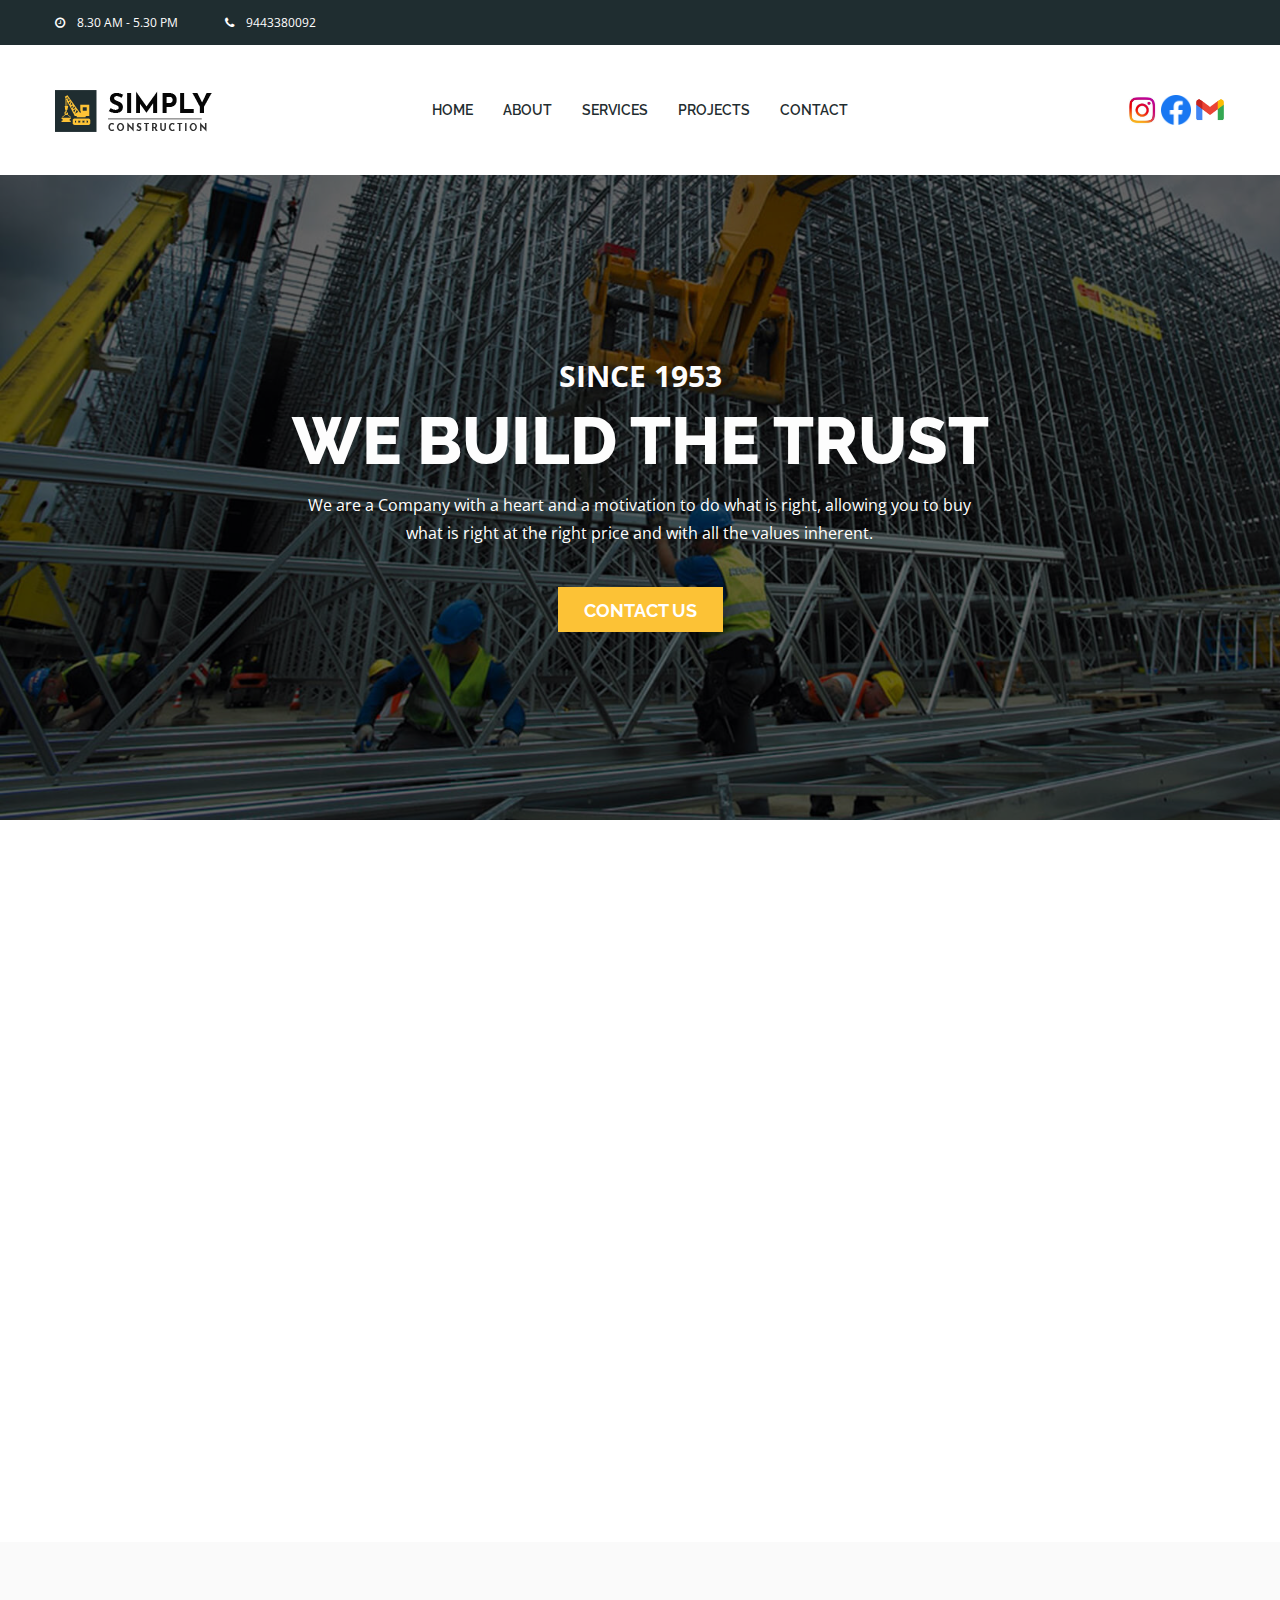
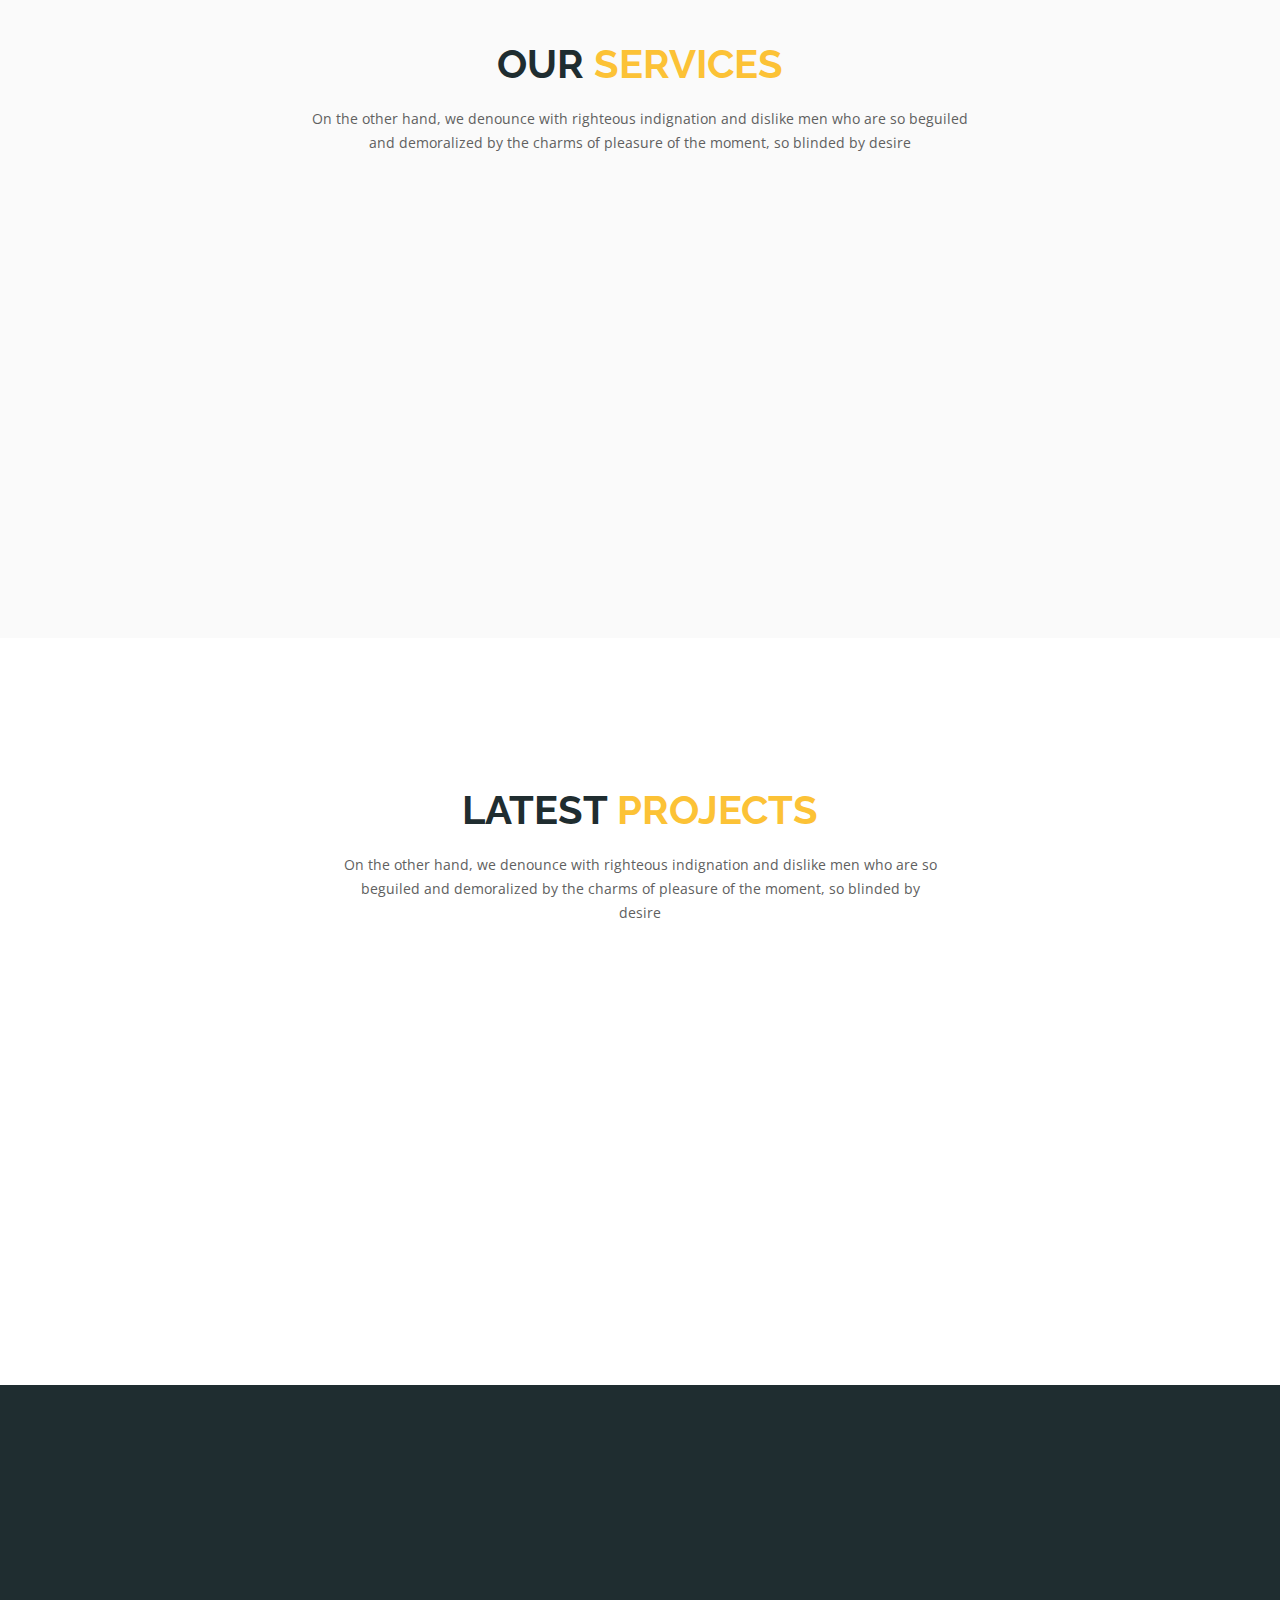
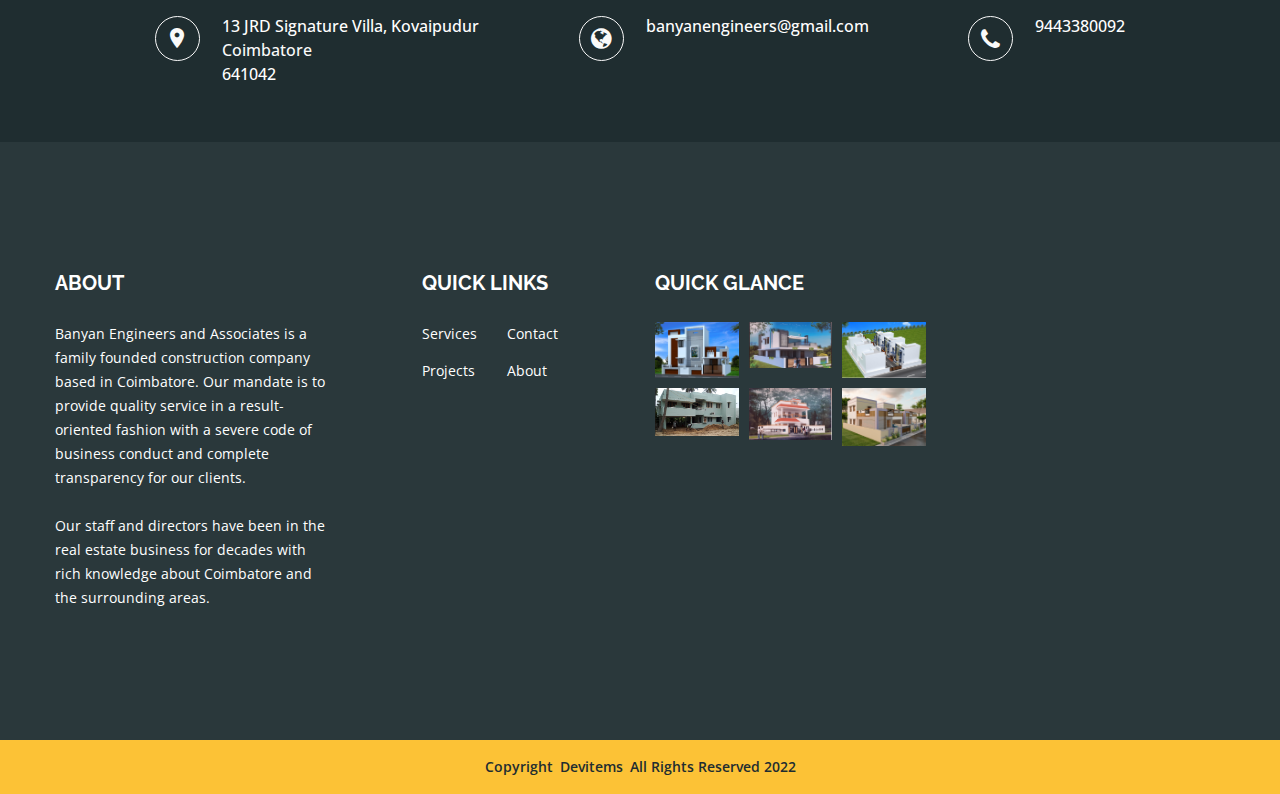
==== commit 0773dada: "COMMIT" ====
--- a/index.html
+++ b/index.html
@@ -233,14 +233,9 @@
                                     <a href="single-service.html">
                                         <img src="images/service/1.jpg" alt="service images">
                                     </a>
-                                    <div class="service__hover">
-                                        <div class="service__action">
-                                            <a href="single-service.html">DETAILS</a>
-                                        </div>
-                                    </div>
                                 </div>
                                 <div class="service__details">
-                                    <h2><a href="single-service.html">CONSTRUCTION</a></h2>
+                                    <h2><a>CONSTRUCTION</a></h2>
                                 </div>
                             </div>
                         </div>
@@ -252,14 +247,9 @@
                                     <a href="single-service.html">
                                         <img src="images/service/2.jpg" alt="service images">
                                     </a>
-                                    <div class="service__hover">
-                                        <div class="service__action">
-                                            <a href="single-service.html">DETAILS</a>
-                                        </div>
-                                    </div>
                                 </div>
                                 <div class="service__details">
-                                    <h2><a href="single-service.html">RENOVATION</a></h2>
+                                    <h2><a>RENOVATION</a></h2>
                                 </div>
                             </div>
                         </div>
@@ -271,14 +261,9 @@
                                     <a href="single-service.html">
                                         <img src="images/service/3.jpg" alt="service images">
                                     </a>
-                                    <div class="service__hover">
-                                        <div class="service__action">
-                                            <a href="single-service.html">DETAILS</a>
-                                        </div>
-                                    </div>
                                 </div>
                                 <div class="service__details">
-                                    <h2><a href="single-service.html">ARCHITECTURE</a></h2>
+                                    <h2><a>ARCHITECTURE</a></h2>
                                 </div>
                                 <br>
                                 <a class="htc__btn" href="service.html">VIEW MORE</a>
@@ -292,14 +277,9 @@
                                     <a href="single-service.html">
                                         <img src="images/service/4.jpg" alt="service images">
                                     </a>
-                                    <div class="service__hover">
-                                        <div class="service__action">
-                                            <a href="single-service.html">DETAILS</a>
-                                        </div>
-                                    </div>
                                 </div>
                                 <div class="service__details">
-                                    <h2><a href="single-service.html">CONCRETE SUPPLY</a></h2>
+                                    <h2><a>CONCRETE SUPPLY</a></h2>
                                 </div>
                             </div>
                         </div>
@@ -331,135 +311,133 @@
                                     </a>
                                     <div class="project__hover__info">
                                         <div class="project__action">
-                                            <h2><a href="single-project.html">CONSTRUCTION</a></h2>
-                                            <h4>DURATION : 6 MONTH</h4>
-                                        </div>
-                                    </div>
-                                </div>
-                            </div>
-                        </div>
-                        <!-- End Single Project -->
-                        <!-- Start Single Project -->
-                        <div class="col-md-3 col-lg-3 hidden-sm col-xs-12">
-                            <div class="project foo">
-                                <div class="project__thumb">
-                                    <a href="single-project.html">
-                                        <img src="images/latest-project/project2.png" alt="project images">
-                                    </a>
-                                    <div class="project__hover__info">
-                                        <div class="project__action">
-                                            <h2><a href="single-project.html">CONSTRUCTION</a></h2>
-                                            <h4>DURATION : 6 MONTH</h4>
-                                        </div>
-                                    </div>
-                                </div>
-                            </div>
-                        </div>
-                        <!-- End Single Project -->
-                        <!-- Start Single Project -->
-                        <div class="col-md-3 col-lg-3 hidden-sm col-xs-12">
-                            <div class="project foo">
-                                <div class="project__thumb">
-                                    <a href="single-project.html">
-                                        <img src="images/latest-project/project3.png" alt="project images">
-                                    </a>
-                                    <div class="project__hover__info">
-                                        <div class="project__action">
-                                            <h2><a href="single-project.html">CONSTRUCTION</a></h2>
-                                            <h4>DURATION : 6 MONTH</h4>
-                                        </div>
-                                    </div>
-                                </div>
-                            </div>
-                        </div>
-                        <!-- End Single Project -->
-                        <!-- Start Single Project -->
-                        <div class="col-md-3 col-lg-3 col-sm-6 col-xs-12">
-                            <div class="project foo">
-                                <div class="project__thumb">
-                                    <a href="single-project.html">
-                                        <img src="images/latest-project/project5.png" alt="project images">
-                                    </a>
-                                    <div class="project__hover__info">
-                                        <div class="project__action">
-                                            <h2><a href="single-project.html">CONSTRUCTION</a></h2>
-                                            <h4>DURATION : 6 MONTH</h4>
-                                        </div>
-                                    </div>
-                                </div>
-                            </div>
-                        </div>
-                        <!-- End Single Project -->
-                        <!-- Start Single Project -->
-                        <div class="col-md-3 col-lg-3 col-sm-6 col-xs-12">
-                            <div class="project foo">
-                                <div class="project__thumb">
-                                    <a href="single-project.html">
-                                        <img src="images/latest-project/project6.png" alt="project images">
-                                    </a>
-                                    <div class="project__hover__info">
-                                        <div class="project__action">
-                                            <h2><a href="single-project.html">CONSTRUCTION</a></h2>
-                                            <h4>DURATION : 6 MONTH</h4>
-                                        </div>
-                                    </div>
-                                </div>
-                            </div>
-                        </div>
-                        <!-- End Single Project -->
-                        <!-- Start Single Project -->
-                        <div class="col-md-3 col-lg-3 col-sm-6 col-xs-12">
-                            <div class="project foo">
-                                <div class="project__thumb">
-                                    <a href="single-project.html">
-                                        <img src="images/latest-project/project7.png" alt="project images">
-                                    </a>
-                                    <div class="project__hover__info">
-                                        <div class="project__action">
-                                            <h2><a href="single-project.html">CONSTRUCTION</a></h2>
-                                            <h4>DURATION : 6 MONTH</h4>
-                                        </div>
-                                    </div>
-                                </div>
-                            </div>
-                        </div>
-                        <!-- End Single Project -->
-                        <!-- Start Single Project -->
-                        <div class="col-md-3 col-lg-3 col-sm-6 col-xs-12">
-                            <div class="project foo">
-                                <div class="project__thumb">
-                                    <a href="single-project.html">
-                                        <img src="images/latest-project/project8.png" alt="project images">
-                                    </a>
-                                    <div class="project__hover__info">
-                                        <div class="project__action">
-                                            <h2><a href="single-project.html">CONSTRUCTION</a></h2>
-                                            <h4>DURATION : 6 MONTH</h4>
-                                        </div>
-                                    </div>
-                                    <br>
-                                </div>
-                            </div>
-                            <a class="htc__btn" href="projects-three.html">VIEW MORE</a>
-                        </div>
-                        <!-- End Single Project -->
-                        <!-- Start Single Project -->
-                        <div class="col-md-3 col-lg-3 col-sm-6 col-xs-12">
-                            <div class="project foo">
-                                <div class="project__thumb">
-                                    <a href="single-project.html">
-                                        <img src="images/latest-project/project9.png" alt="project images">
-                                    </a>
-                                    <div class="project__hover__info">
-                                        <div class="project__action">
-                                            <h2><a href="single-project.html">CONSTRUCTION</a></h2>
-                                            <h4>DURATION : 6 MONTH</h4>
-                                        </div>
-                                    </div>
-                                </div>
-                            </div>
-                        </div>
-                        <!-- End Single Project -->
+                                            <h2><a>CONSTRUCTION</a></h2>
+                                            <h4>DURATION : 6 MONTH</h4>
+                                        </div>
+                                    </div>
+                                </div>
+                            </div>
+                        </div>
+                        <!-- End Single Project -->
+                        <!-- Start Single Project -->
+                        <div class="col-md-3 col-lg-3 col-sm-6 col-xs-12">
+                            <div class="project foo">
+                                <div class="project__thumb">
+                                    <a href="single-project.html">
+                                        <img src="images/latest-project/project1.png" alt="project images">
+                                    </a>
+                                    <div class="project__hover__info">
+                                        <div class="project__action">
+                                            <h2><a>CONSTRUCTION</a></h2>
+                                            <h4>DURATION : 6 MONTH</h4>
+                                        </div>
+                                    </div>
+                                </div>
+                            </div>
+                        </div>
+                        <!-- End Single Project -->
+                        <!-- Start Single Project -->
+                        <div class="col-md-3 col-lg-3 col-sm-6 col-xs-12">
+                            <div class="project foo">
+                                <div class="project__thumb">
+                                    <a href="single-project.html">
+                                        <img src="images/latest-project/project1.png" alt="project images">
+                                    </a>
+                                    <div class="project__hover__info">
+                                        <div class="project__action">
+                                            <h2><a>CONSTRUCTION</a></h2>
+                                            <h4>DURATION : 6 MONTH</h4>
+                                        </div>
+                                    </div>
+                                </div>
+                            </div>
+                        </div>
+                        <!-- End Single Project -->
+                        <!-- Start Single Project -->
+                        <div class="col-md-3 col-lg-3 col-sm-6 col-xs-12">
+                            <div class="project foo">
+                                <div class="project__thumb">
+                                    <a href="single-project.html">
+                                        <img src="images/latest-project/project1.png" alt="project images">
+                                    </a>
+                                    <div class="project__hover__info">
+                                        <div class="project__action">
+                                            <h2><a>CONSTRUCTION</a></h2>
+                                            <h4>DURATION : 6 MONTH</h4>
+                                        </div>
+                                    </div>
+                                </div>
+                            </div>
+                        </div>
+                        <!-- End Single Project -->
+                        <!-- Start Single Project -->
+                        <div class="col-md-3 col-lg-3 col-sm-6 col-xs-12">
+                            <div class="project foo">
+                                <div class="project__thumb">
+                                    <a href="single-project.html">
+                                        <img src="images/latest-project/project1.png" alt="project images">
+                                    </a>
+                                    <div class="project__hover__info">
+                                        <div class="project__action">
+                                            <h2><a>CONSTRUCTION</a></h2>
+                                            <h4>DURATION : 6 MONTH</h4>
+                                        </div>
+                                    </div>
+                                </div>
+                            </div>
+                        </div>
+                        <!-- End Single Project -->
+                        <!-- Start Single Project -->
+                        <div class="col-md-3 col-lg-3 col-sm-6 col-xs-12">
+                            <div class="project foo">
+                                <div class="project__thumb">
+                                    <a href="single-project.html">
+                                        <img src="images/latest-project/project1.png" alt="project images">
+                                    </a>
+                                    <div class="project__hover__info">
+                                        <div class="project__action">
+                                            <h2><a>CONSTRUCTION</a></h2>
+                                            <h4>DURATION : 6 MONTH</h4>
+                                        </div>
+                                    </div>
+                                </div>
+                            </div>
+                        </div>
+                        <!-- End Single Project -->
+                        <!-- Start Single Project -->
+                        <div class="col-md-3 col-lg-3 col-sm-6 col-xs-12">
+                            <div class="project foo">
+                                <div class="project__thumb">
+                                    <a href="single-project.html">
+                                        <img src="images/latest-project/project1.png" alt="project images">
+                                    </a>
+                                    <div class="project__hover__info">
+                                        <div class="project__action">
+                                            <h2><a>CONSTRUCTION</a></h2>
+                                            <h4>DURATION : 6 MONTH</h4>
+                                        </div>
+                                    </div>
+                                </div>
+                            </div>
+                        </div>
+                        <!-- End Single Project -->
+                        <!-- Start Single Project -->
+                        <div class="col-md-3 col-lg-3 col-sm-6 col-xs-12">
+                            <div class="project foo">
+                                <div class="project__thumb">
+                                    <a href="single-project.html">
+                                        <img src="images/latest-project/project1.png" alt="project images">
+                                    </a>
+                                    <div class="project__hover__info">
+                                        <div class="project__action">
+                                            <h2><a>CONSTRUCTION</a></h2>
+                                            <h4>DURATION : 6 MONTH</h4>
+                                        </div>
+                                    </div>
+                                </div>
+                            </div>
+                        </div>
+                        <!-- End Single Project -->                        
                     </div>
                 </div>
             </div>
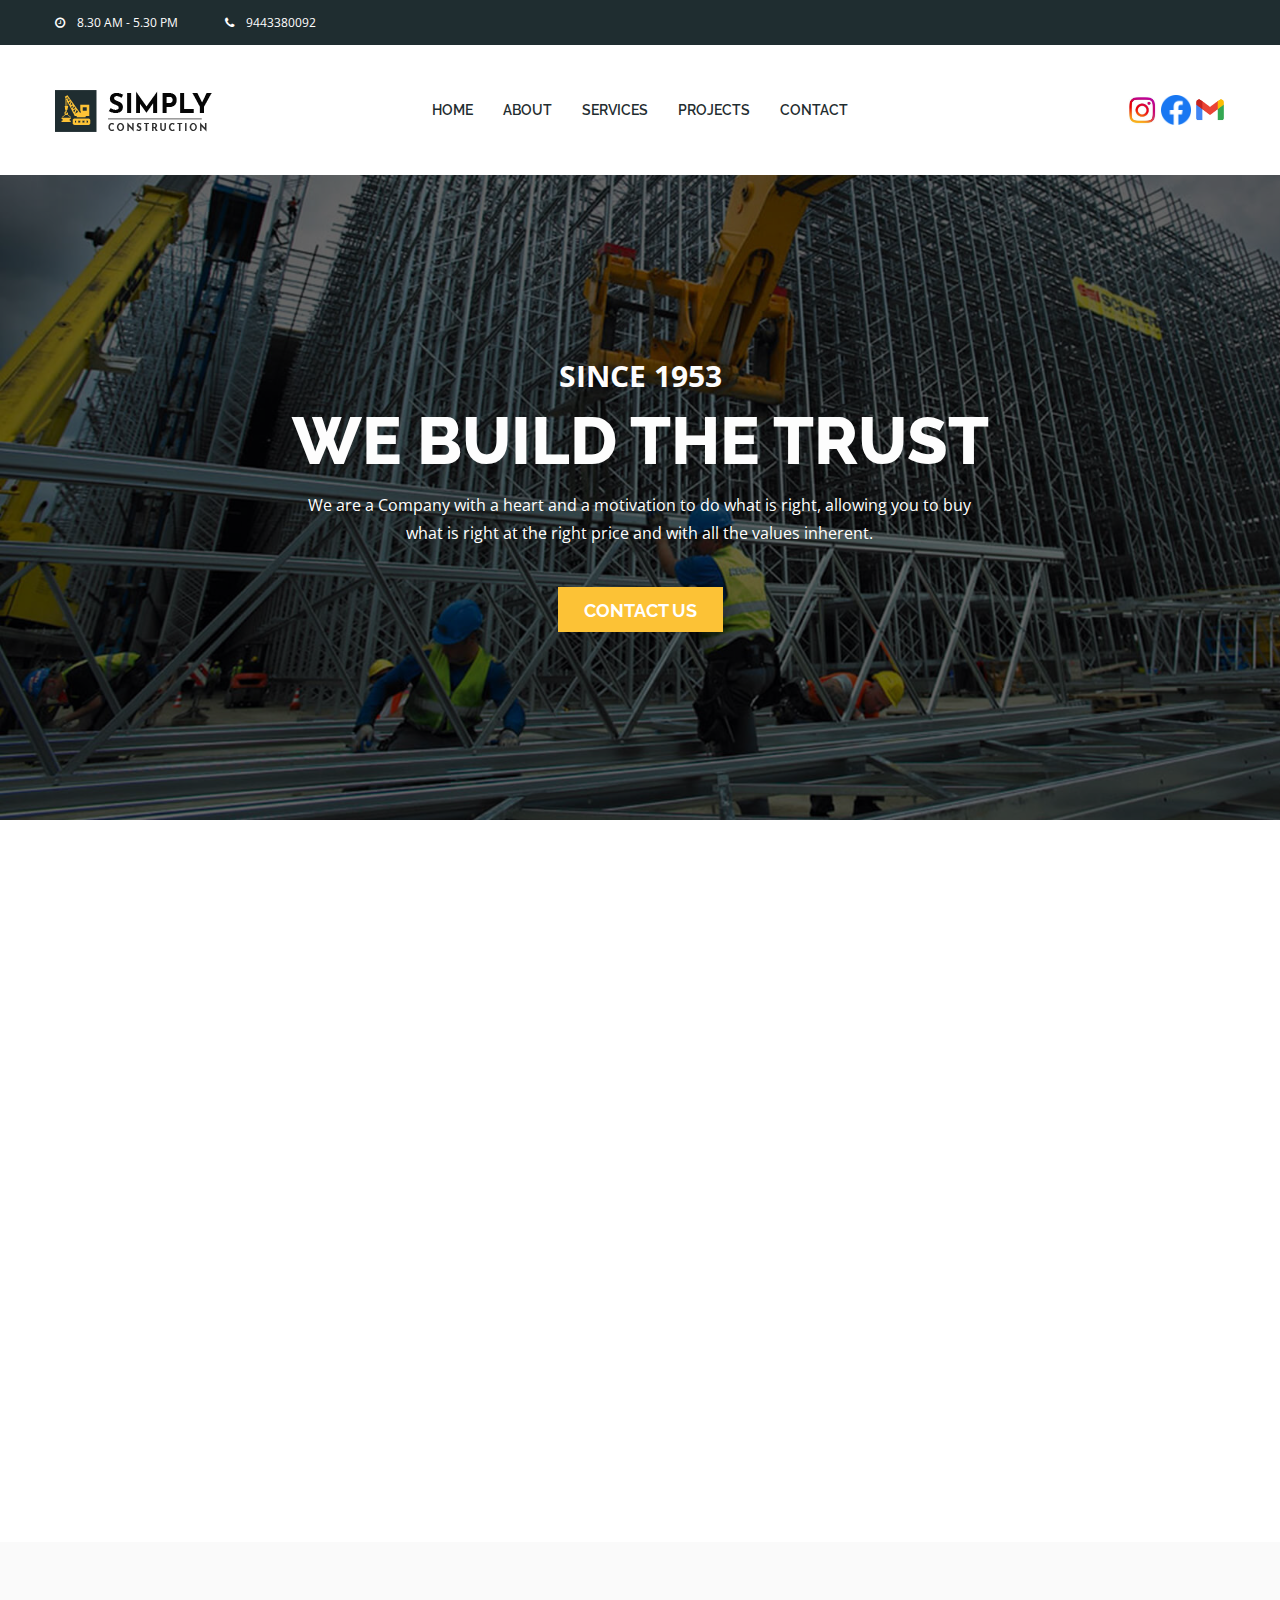
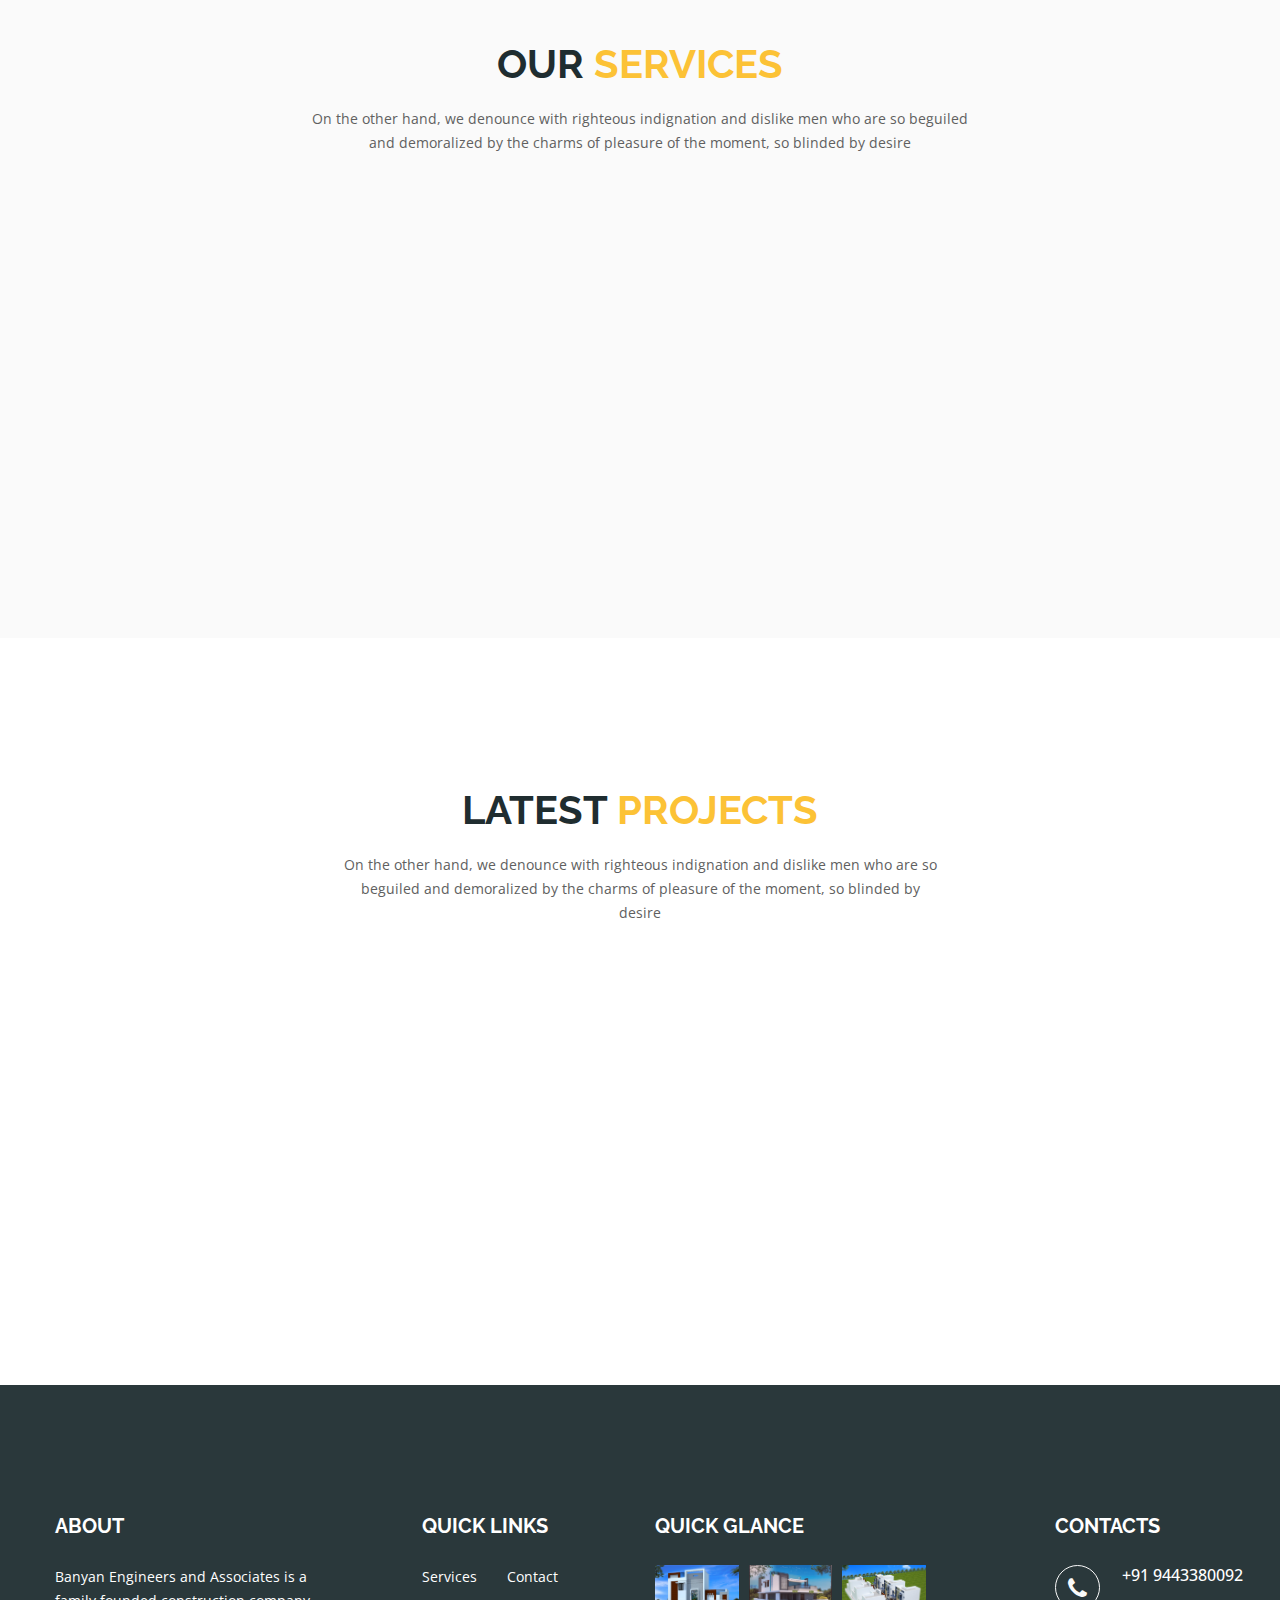
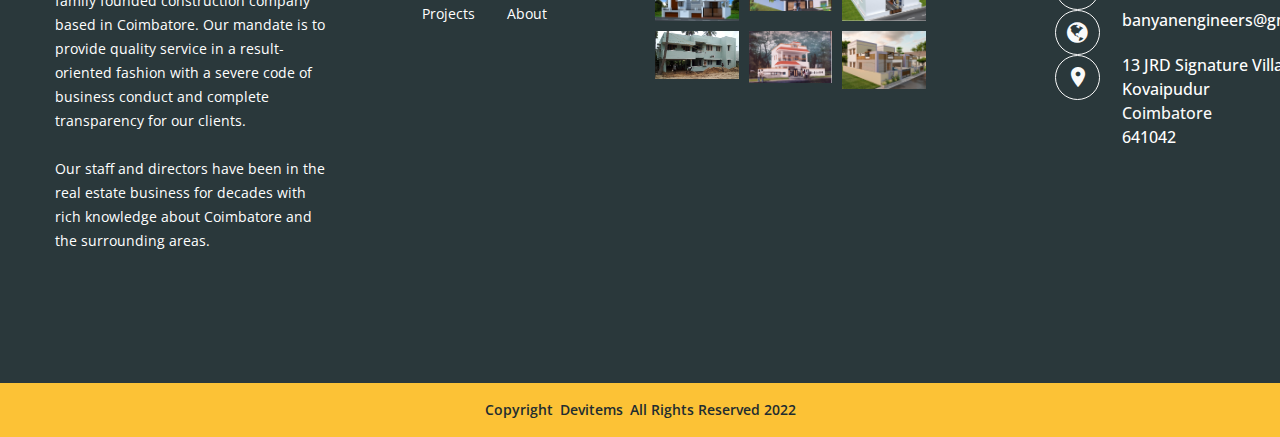
==== commit d56ac444: "commit" ====
--- a/index.html
+++ b/index.html
@@ -443,66 +443,7 @@
             </div>
         </section>
         <!-- End Latest Project Area -->
-        <!-- Start Call to Action Area -->
-        <section class="htc__callto__action bg__cat--1">
-            <div class="container">
-                <div class="row">
-                    <div class="col-md-12">
-                        <div class="callto__action__wrap">
-                            <div class="callto__action__btn">
-                            </div>
-                        </div>
-                    </div>
-                </div>
-            </div>
-        </section>
-        <!-- End Call to Action Area -->
-        <!-- Start Contact Address -->
-        <div class="htc__contact__address add-res bg__cat--1">
-            <div class="container">
-                <div class="row">
-                    <div class="col-md-12">
-                        <div class="htc__contact__wrap clearfix">
-                            <!-- Start Single Address -->
-                            <div class="ht__address__inner">
-                                <div class="ht__address__icon map-pin">
-                                    <i class="zmdi zmdi-pin"></i>
-                                </div>
-                                <div class="ht__address__details">
-                                    <p><a href="https://maps.app.goo.gl/HYpjWXNd6vKymapC6" target="_blank">13 JRD Signature Villa, 
-                                        Kovaipudur</p>
-                                        <p>Coimbatore</p> 
-                                        <p>641042</a></p>
-                                </div>
-                            </div>
-                            <!-- End Single Address -->
-                            <!-- Start Single Address -->
-                            <div class="ht__address__inner">
-                                <div class="ht__address__icon glob">
-                                    <i class="fa fa-globe" aria-hidden="true"></i>
-                                </div>
-                                <div class="ht__address__details">
-                                    <p><a href="https://mail.google.com" target="_blank">banyanengineers@gmail.com</a></p>
-                                </div>
-                            </div>
-                            <!-- End Single Address -->
-                            <!-- Start Single Address -->
-                            <div class="ht__address__inner">
-                                <div class="ht__address__icon">
-                                    <i class="fa fa-phone" aria-hidden="true"></i>
-                                </div>
-                                <div class="ht__address__details">
-                                    <p><a href="tel:9443380092" target="_blank">9443380092</a></p>
-                                </div>
-                            </div>
-                            <!-- End Single Address -->
-                        </div>
-                    </div>
-                </div>
-            </div>
-        </div>
-        <!-- End Contact Address -->
-        <!-- Start Footer Area -->
+         <!-- Start Footer Area -->
         <footer class="htc__footer__area">
             <div class="footer__top ptb--130" data--1f2d30__overlay="9.5" style="background: rgba(0, 0, 0, 0) url(images/bg/2.jpg) no-repeat fixed center center / cover ;">
                 <div class="container">
@@ -557,6 +498,47 @@
                                     </ul>
                                 </div>
                             </div>
+                            <!-- End Single Footer -->
+                            <!-- Start Single Footer -->
+                            <div class="col-md-3 col-lg-2 col-lg-offset-1 col-sm-6 col-xs-12 smt-40 xmt-40">
+                                <div class="footer">
+                                    <div class="footer__widget">
+                                        <h2 class="ft__title">CONTACTS</h2>
+                                        <div class="footer__link">
+                                            <ul class="ft__menu">
+                                                <div class="ht__address__inner">
+                                                    <div class="ht__address__icon">
+                                                        <i class="fa fa-phone" aria-hidden="true"></i>
+                                                    </div>
+                                                    <div class="ht__address__details">
+                                                        <p><a href="tel:9443380092" target="_blank">+91 9443380092</a></p>
+                                                    </div>
+                                                </div>
+                                                <div class="ht__address__inner">
+                                                    <div class="ht__address__icon glob">
+                                                        <i class="fa fa-globe" aria-hidden="true"></i>
+                                                    </div>
+                                                    <div class="ht__address__details">
+                                                        <p><a href="https://mail.google.com" target="_blank">banyanengineers@gmail.com</a></p>
+                                                    </div>
+                                                </div>
+                                                <div class="ht__address__inner">
+                                                    <div class="ht__address__icon map-pin">
+                                                        <i class="zmdi zmdi-pin"></i>
+                                                    </div>
+                                                    <div class="ht__address__details">
+                                                        <p><a href="https://maps.app.goo.gl/HYpjWXNd6vKymapC6" target="_blank">13 JRD Signature Villa, 
+                                                            Kovaipudur</p>
+                                                            <p>Coimbatore</p> 
+                                                            <p>641042</a></p>
+                                                    </div>
+                                                </div>
+                                            </ul>
+                                        </div>
+                                    </div>
+                                </div>
+                            </div>
+                            <!-- End Single Footer -->
                         </div>
                     </div>
                 </div>
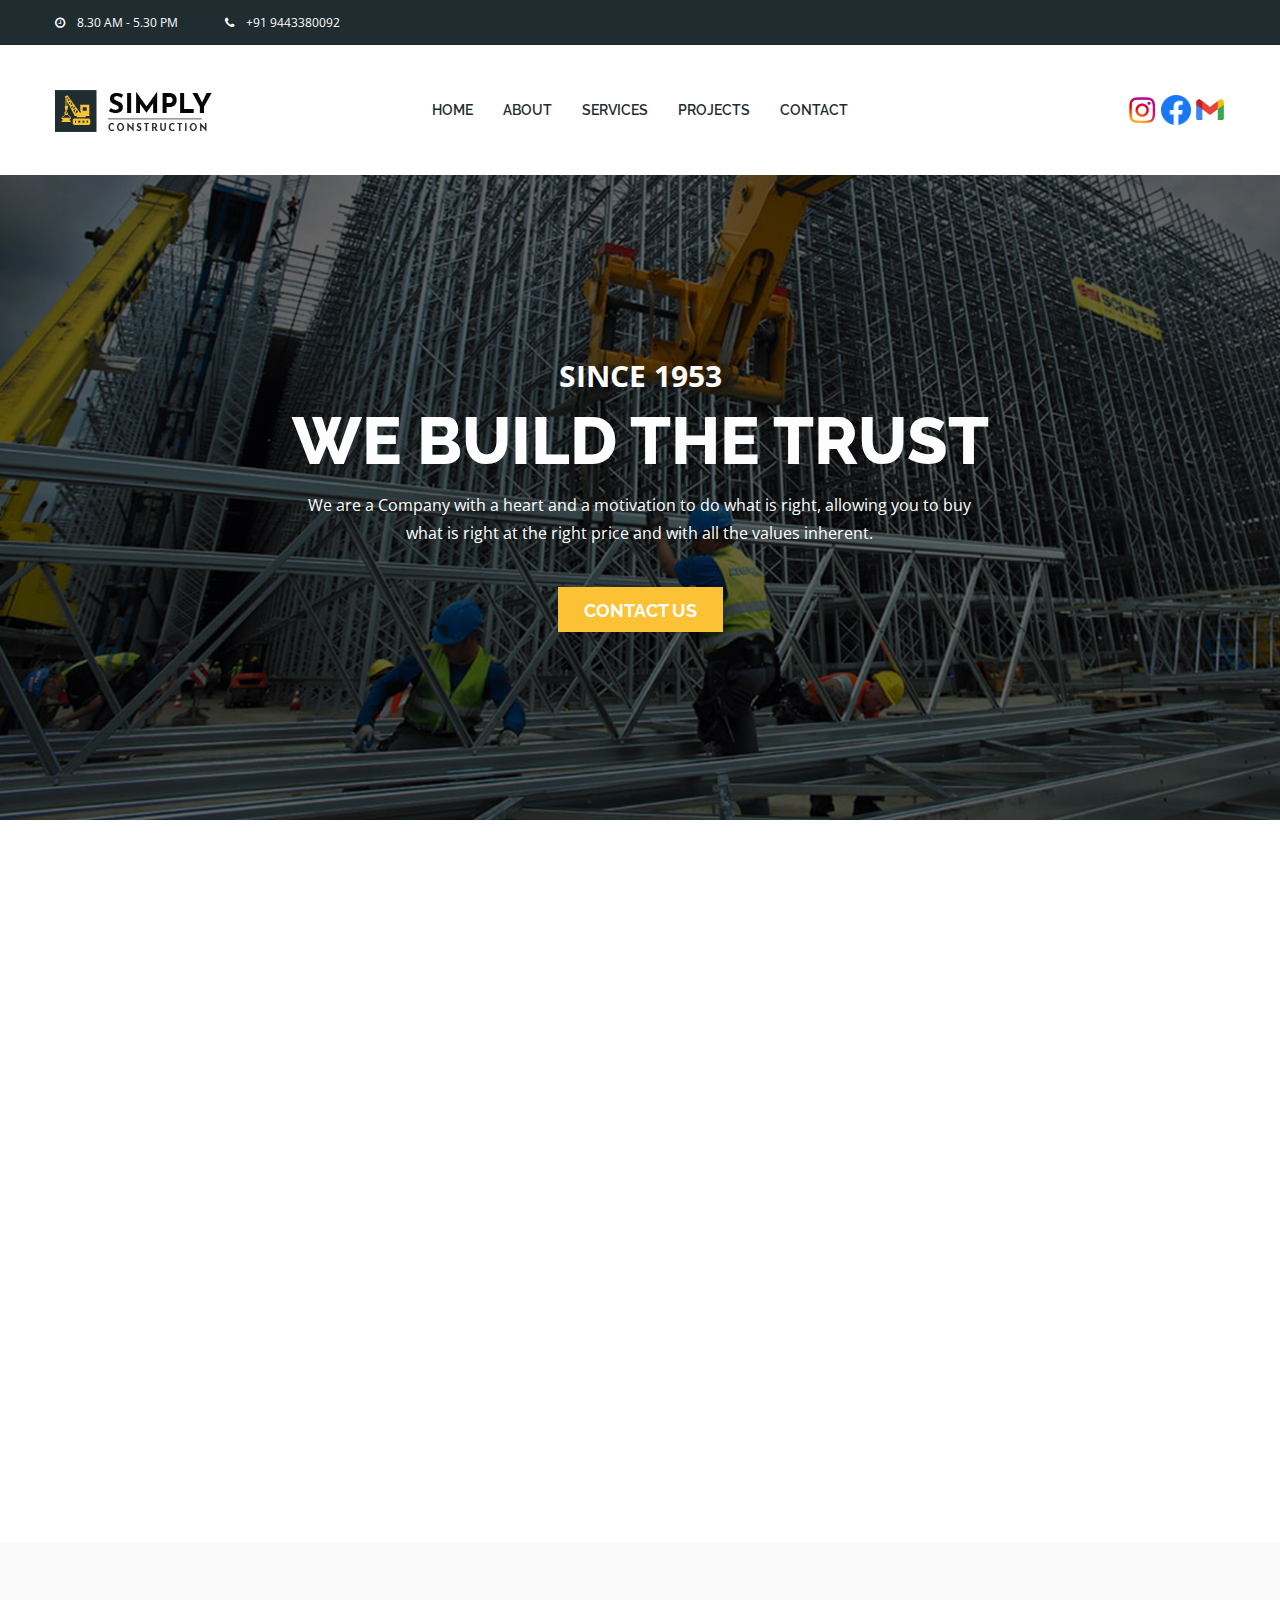
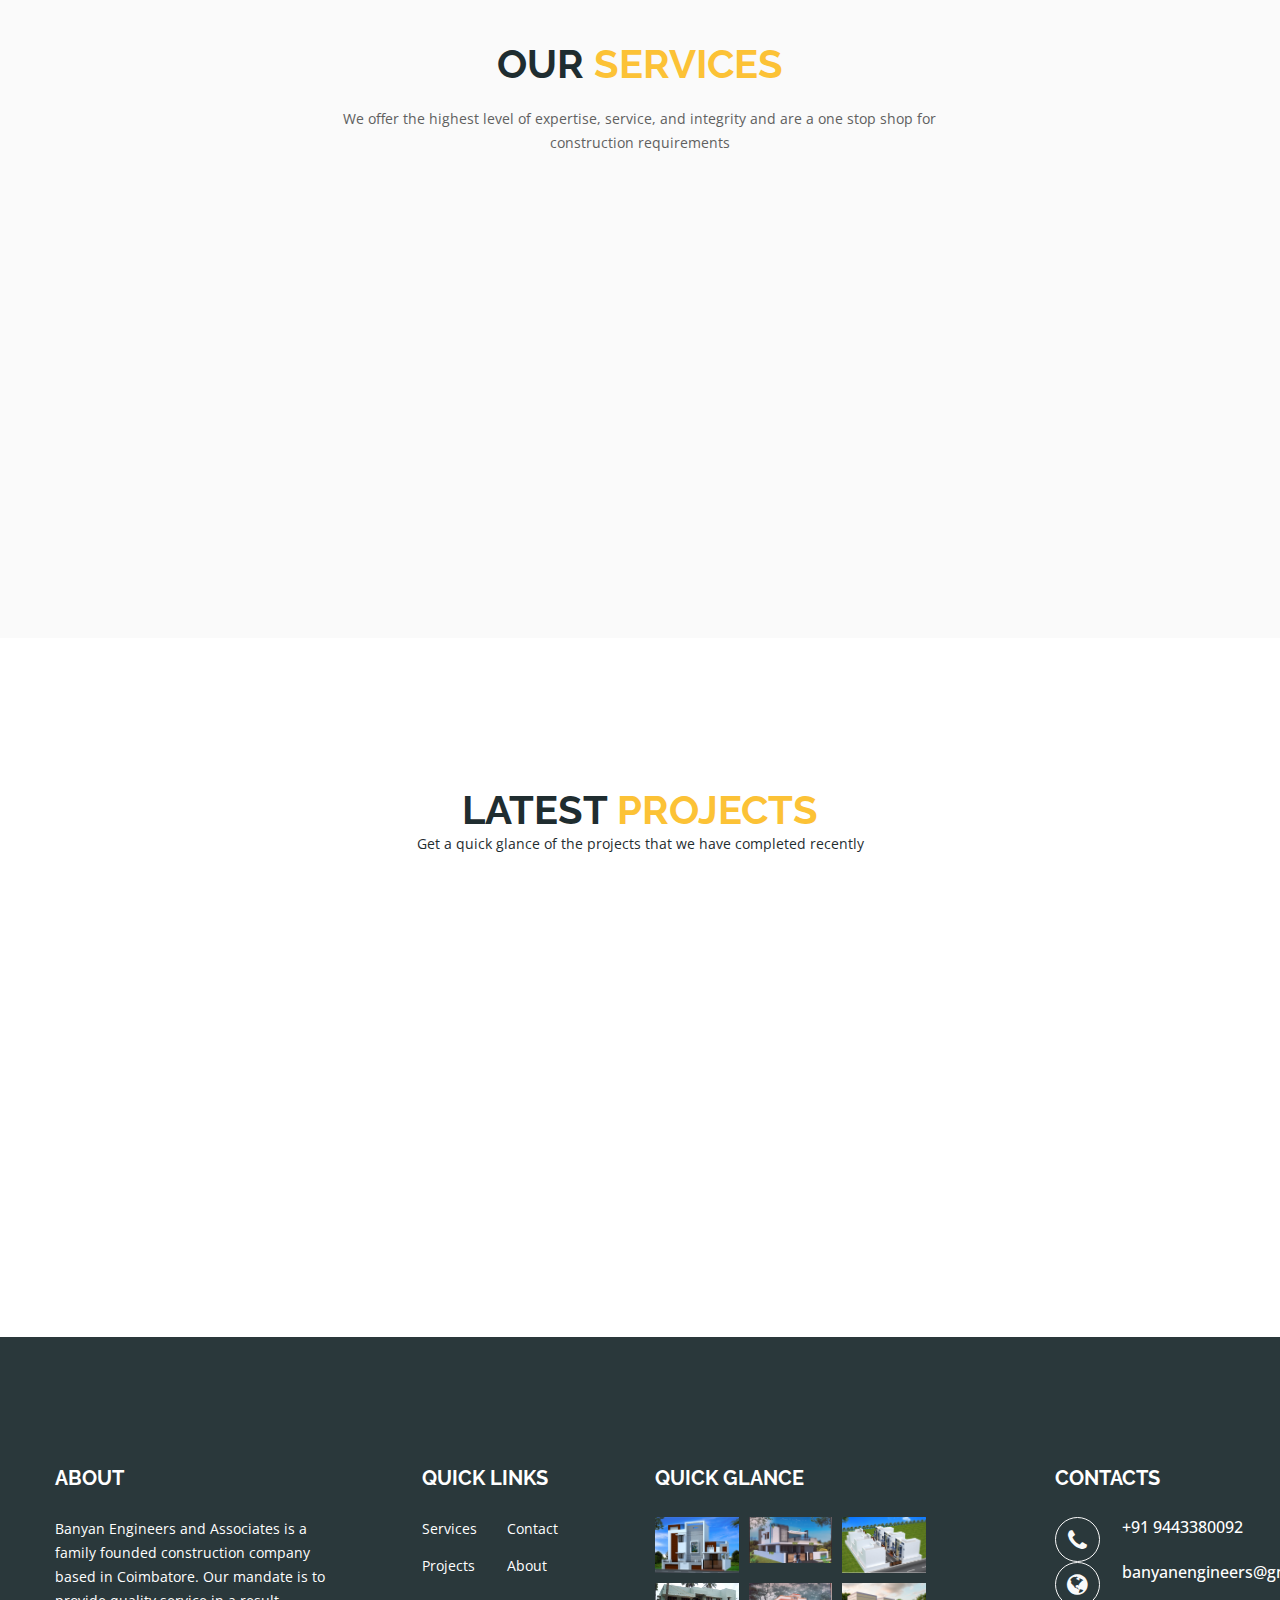
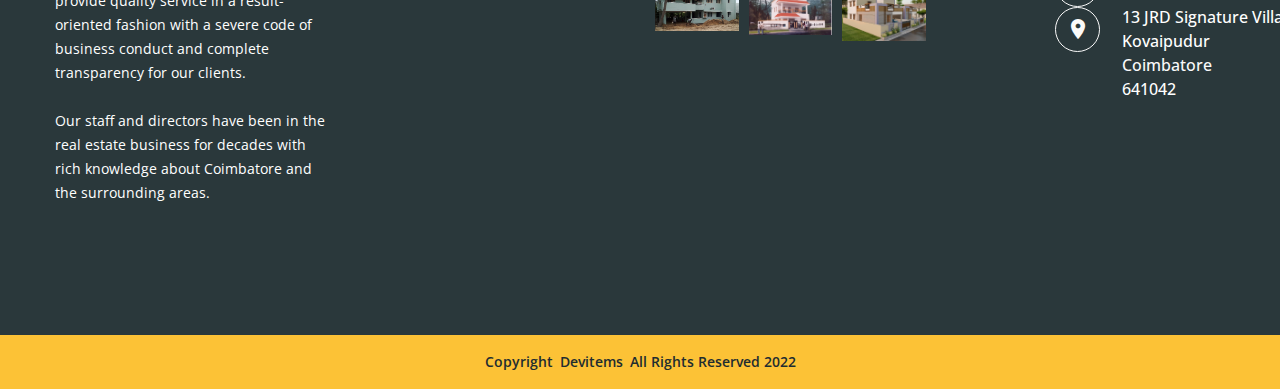
==== commit f0e5ee41: "commit" ====
--- a/index.html
+++ b/index.html
@@ -52,7 +52,7 @@
                         <div class="col-md-6 col-lg-6 col-sm-6 col-xs-12">
                             <ul class="heaher__top__left">
                                 <li><i class="fa fa-clock-o"></i>8.30 AM  -  5.30 PM</li>
-                                <li><a href="tel:9443380092" target="_blank"><i class="fa fa-phone"></i>9443380092</a></li>
+                                <li><a href="tel:9443380092" target="_blank"><i class="fa fa-phone"></i>+91 9443380092</a></li>
                             </ul>
                         </div>
                         </div>
@@ -220,7 +220,7 @@
                     <div class="col-xs-12">
                         <div class="section__title text-center">
                             <h2 class="title__line">OUR <span class="text--theme">SERVICES</span></h2>
-                            <p>On the other hand, we denounce with righteous indignation and dislike men who are so beguiled and demoralized by the charms of pleasure of the moment, so blinded by desire</p>
+                            <p>We offer the highest level of expertise, service, and integrity and are a one stop shop for construction requirements</p>
                         </div>
                     </div>
                 </div>
@@ -296,7 +296,7 @@
                     <div class="col-xs-12">
                         <div class="section__title text-center">
                             <h2 class="title__line">LATEST <span class="text--theme">PROJECTS</span></h2>
-                            <p>On the other hand, we denounce with righteous indignation and dislike men who are so beguiled and demoralized by the charms of pleasure of the moment, so blinded by desire</p>
+                            <p\>Get a quick glance of the projects that we have completed recently</p>
                         </div>
                     </div>
                 </div>
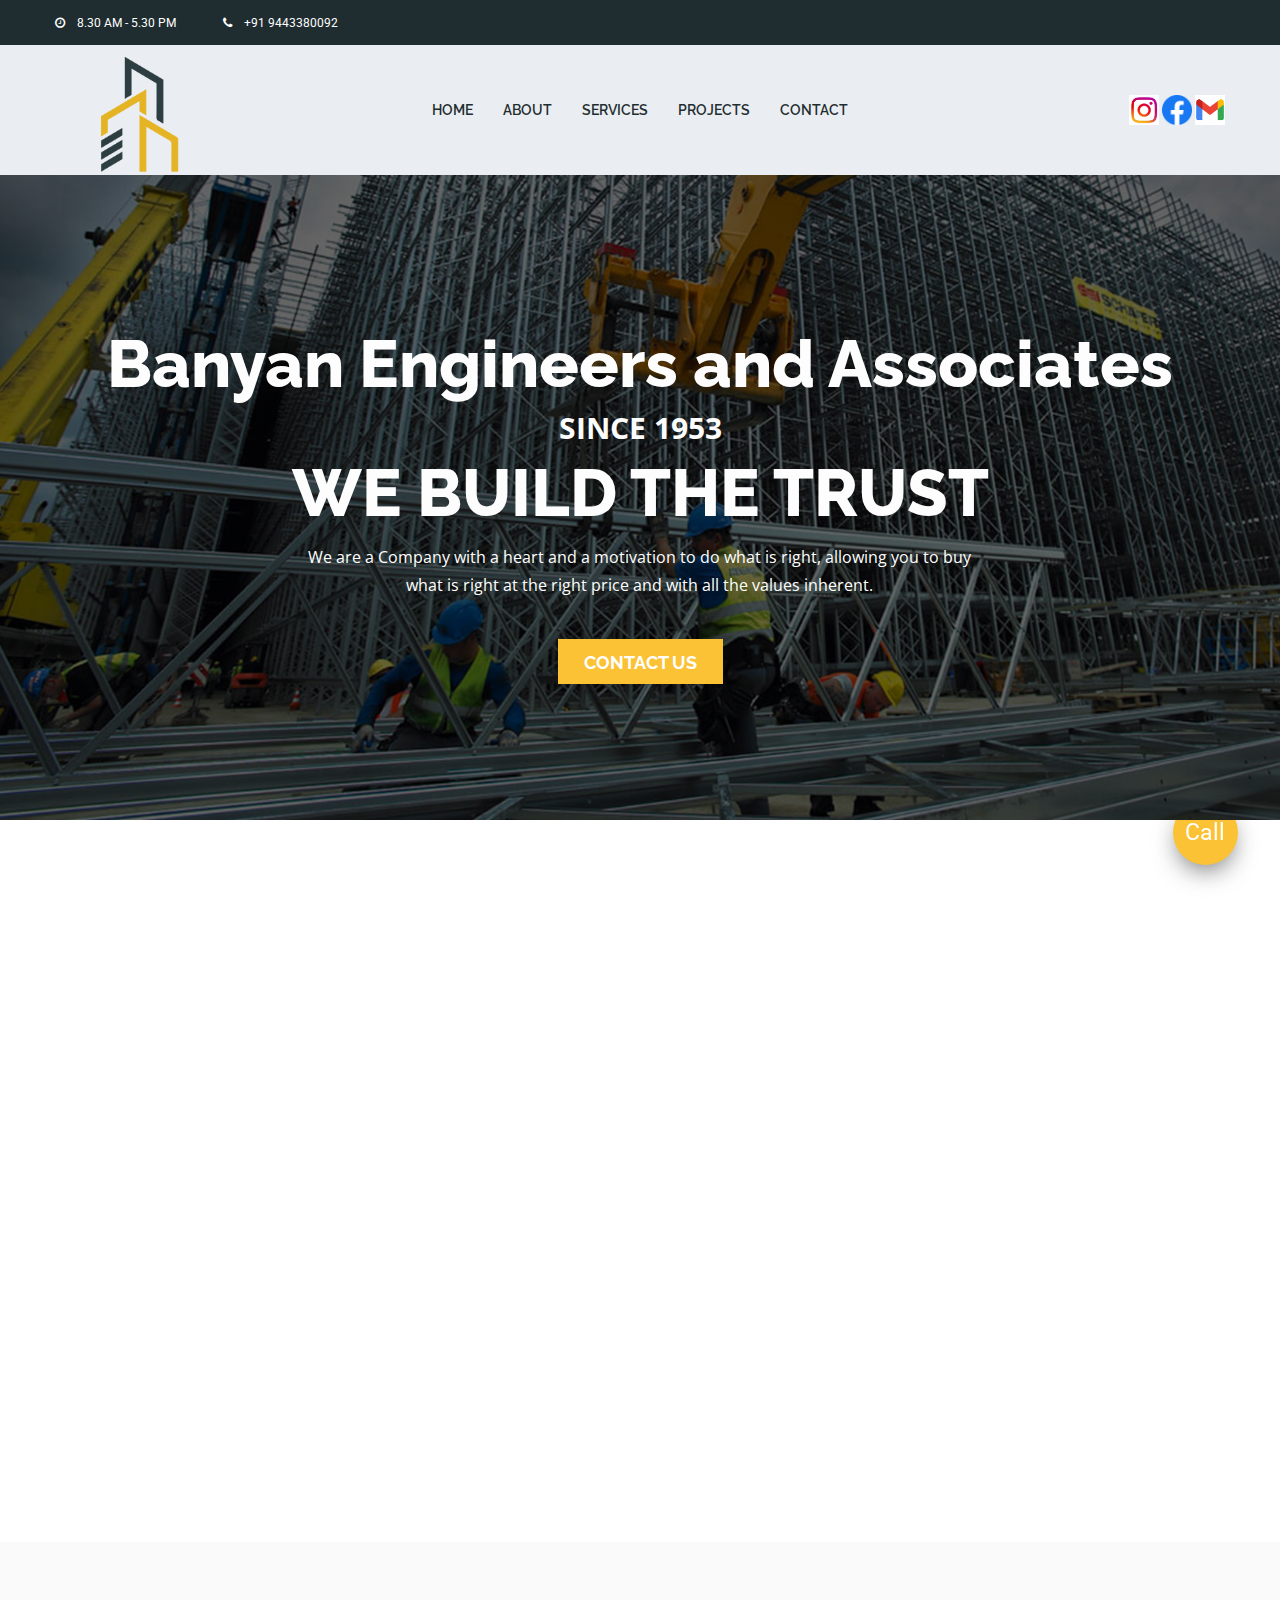
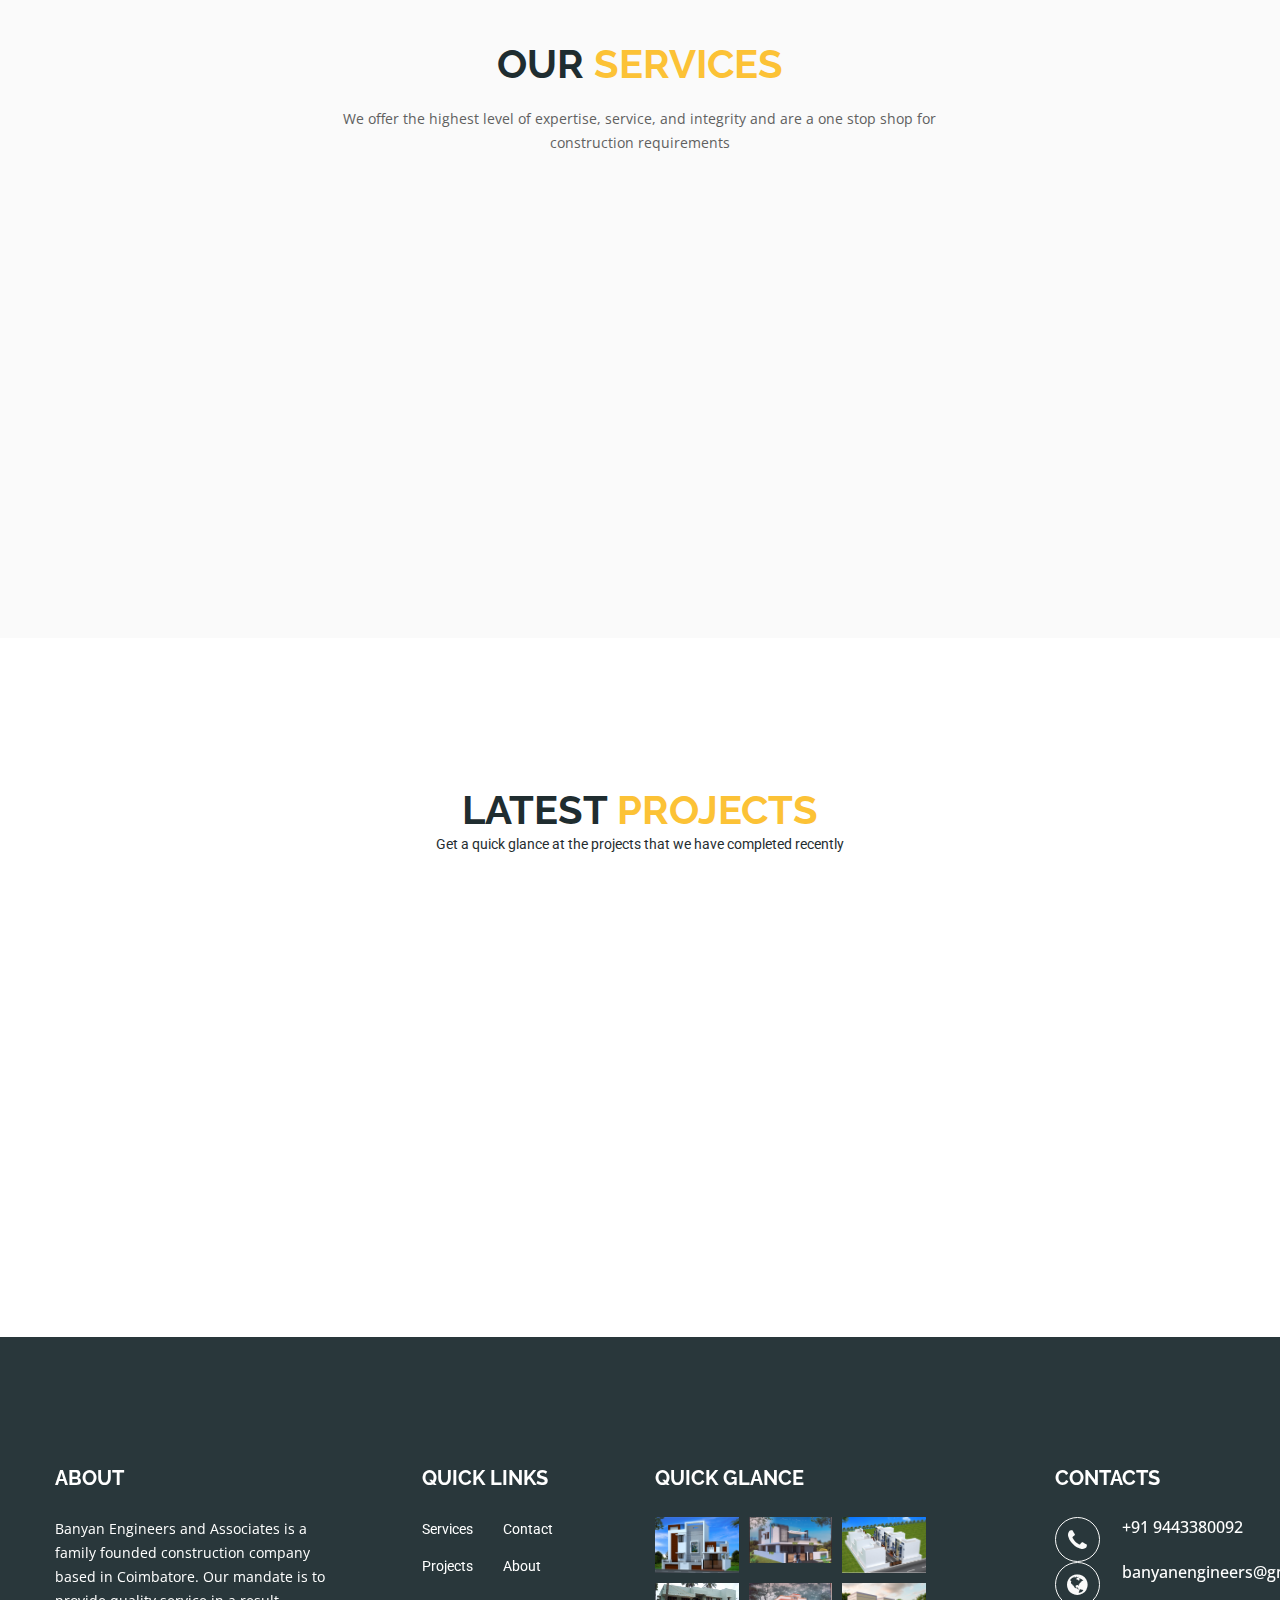
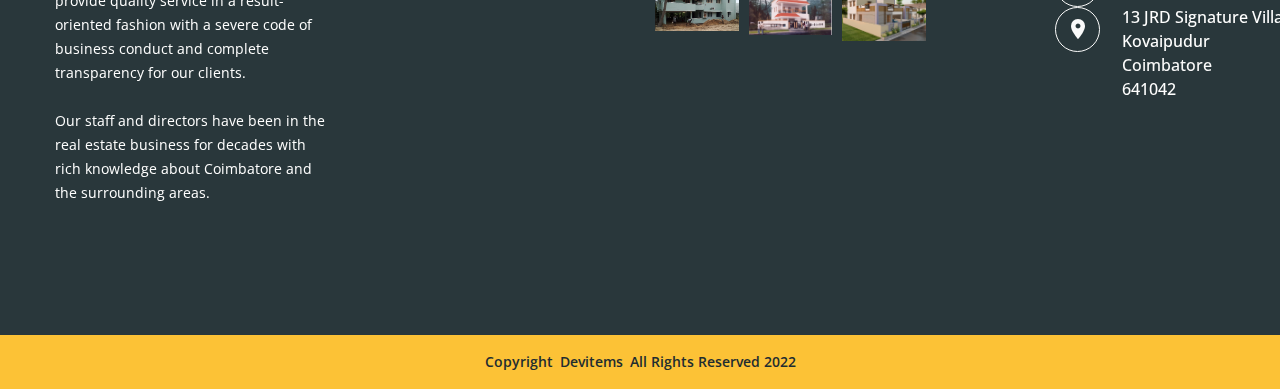
==== commit 932c7d4b: "new commit" ====
--- a/index.html
+++ b/index.html
@@ -30,6 +30,9 @@
     <link rel="stylesheet" href="css/responsive.css">
     <!-- User style -->
     <link rel="stylesheet" href="css/custom.css">
+    <!---Floating Button-->
+    <link rel="stylesheet" href="style1.css">   
+
 
 
     <!-- Modernizr JS -->
@@ -67,7 +70,7 @@
                         <div class="col-md-2 col-sm-6 col-xs-7">
                             <div class="logo">
                                 <a href="index.html">
-                                    <img src="images/logo/sinply-construction.png" alt="logo image">
+                                    <img src="images/logo/logo_2.png" alt="logo image">
                                 </a>
                             </div>
                         </div>
@@ -120,6 +123,8 @@
                         <div class="row">
                             <div class="col-md-12 col-lg-12">
                                 <div class="slider__inner">
+                                    <h1>Banyan Engineers and Associates</h1>
+                                    <br>
                                     <h4>SINCE 1953</h4>
                                     <h1>WE BUILD THE TRUST</h1>
                                     <p>We are a Company with a heart and a motivation to do what is right, allowing you to buy what is right at the right price and with all the values inherent.</p>
@@ -296,7 +301,7 @@
                     <div class="col-xs-12">
                         <div class="section__title text-center">
                             <h2 class="title__line">LATEST <span class="text--theme">PROJECTS</span></h2>
-                            <p\>Get a quick glance of the projects that we have completed recently</p>
+                            <p\>Get a quick glance at the projects that we have completed recently</p>
                         </div>
                     </div>
                 </div>
@@ -307,6 +312,108 @@
                             <div class="project foo">
                                 <div class="project__thumb">
                                     <a href="single-project.html">
+                                        <img src="images/latest-project/project2.png" alt="project images">
+                                    </a>
+                                    <div class="project__hover__info">
+                                        <div class="project__action">
+                                            <h2><a>CONSTRUCTION</a></h2>
+                                            <h4>DURATION : 6 MONTH</h4>
+                                        </div>
+                                    </div>
+                                </div>
+                            </div>
+                        </div>
+                        <!-- End Single Project -->
+                        <!-- Start Single Project -->
+                        <div class="col-md-3 col-lg-3 col-sm-6 col-xs-12">
+                            <div class="project foo">
+                                <div class="project__thumb">
+                                    <a href="single-project.html">
+                                        <img src="images/latest-project/project5.png" alt="project images">
+                                    </a>
+                                    <div class="project__hover__info">
+                                        <div class="project__action">
+                                            <h2><a>CONSTRUCTION</a></h2>
+                                            <h4>DURATION : 6 MONTH</h4>
+                                        </div>
+                                    </div>
+                                </div>
+                            </div>
+                        </div>
+                        <!-- End Single Project -->
+                        <!-- Start Single Project -->
+                        <div class="col-md-3 col-lg-3 col-sm-6 col-xs-12">
+                            <div class="project foo">
+                                <div class="project__thumb">
+                                    <a href="single-project.html">
+                                        <img src="images/latest-project/project6.png" alt="project images">
+                                    </a>
+                                    <div class="project__hover__info">
+                                        <div class="project__action">
+                                            <h2><a>CONSTRUCTION</a></h2>
+                                            <h4>DURATION : 6 MONTH</h4>
+                                        </div>
+                                    </div>
+                                </div>
+                            </div>
+                        </div>
+                        <!-- End Single Project -->
+                        <!-- Start Single Project -->
+                        <div class="col-md-3 col-lg-3 col-sm-6 col-xs-12">
+                            <div class="project foo">
+                                <div class="project__thumb">
+                                    <a href="single-project.html">
+                                        <img src="images/latest-project/project7.png" alt="project images">
+                                    </a>
+                                    <div class="project__hover__info">
+                                        <div class="project__action">
+                                            <h2><a>CONSTRUCTION</a></h2>
+                                            <h4>DURATION : 6 MONTH</h4>
+                                        </div>
+                                    </div>
+                                </div>
+                            </div>
+                        </div>
+                        <!-- End Single Project -->
+                        <!-- Start Single Project -->
+                        <div class="col-md-3 col-lg-3 col-sm-6 col-xs-12">
+                            <div class="project foo">
+                                <div class="project__thumb">
+                                    <a href="single-project.html">
+                                        <img src="images/latest-project/project11.png" alt="project images">
+                                    </a>
+                                    <div class="project__hover__info">
+                                        <div class="project__action">
+                                            <h2><a>CONSTRUCTION</a></h2>
+                                            <h4>DURATION : 6 MONTH</h4>
+                                        </div>
+                                    </div>
+                                </div>
+                            </div>
+                        </div>
+                        <!-- End Single Project -->
+                        <!-- Start Single Project -->
+                        <div class="col-md-3 col-lg-3 col-sm-6 col-xs-12">
+                            <div class="project foo">
+                                <div class="project__thumb">
+                                    <a href="single-project.html">
+                                        <img src="images/latest-project/project4.png" alt="project images">
+                                    </a>
+                                    <div class="project__hover__info">
+                                        <div class="project__action">
+                                            <h2><a>CONSTRUCTION</a></h2>
+                                            <h4>DURATION : 6 MONTH</h4>
+                                        </div>
+                                    </div>
+                                </div>
+                            </div>
+                        </div>
+                        <!-- End Single Project -->
+                        <!-- Start Single Project -->
+                        <div class="col-md-3 col-lg-3 col-sm-6 col-xs-12">
+                            <div class="project foo">
+                                <div class="project__thumb">
+                                    <a href="single-project.html">
                                         <img src="images/latest-project/project1.png" alt="project images">
                                     </a>
                                     <div class="project__hover__info">
@@ -324,109 +431,7 @@
                             <div class="project foo">
                                 <div class="project__thumb">
                                     <a href="single-project.html">
-                                        <img src="images/latest-project/project1.png" alt="project images">
-                                    </a>
-                                    <div class="project__hover__info">
-                                        <div class="project__action">
-                                            <h2><a>CONSTRUCTION</a></h2>
-                                            <h4>DURATION : 6 MONTH</h4>
-                                        </div>
-                                    </div>
-                                </div>
-                            </div>
-                        </div>
-                        <!-- End Single Project -->
-                        <!-- Start Single Project -->
-                        <div class="col-md-3 col-lg-3 col-sm-6 col-xs-12">
-                            <div class="project foo">
-                                <div class="project__thumb">
-                                    <a href="single-project.html">
-                                        <img src="images/latest-project/project1.png" alt="project images">
-                                    </a>
-                                    <div class="project__hover__info">
-                                        <div class="project__action">
-                                            <h2><a>CONSTRUCTION</a></h2>
-                                            <h4>DURATION : 6 MONTH</h4>
-                                        </div>
-                                    </div>
-                                </div>
-                            </div>
-                        </div>
-                        <!-- End Single Project -->
-                        <!-- Start Single Project -->
-                        <div class="col-md-3 col-lg-3 col-sm-6 col-xs-12">
-                            <div class="project foo">
-                                <div class="project__thumb">
-                                    <a href="single-project.html">
-                                        <img src="images/latest-project/project1.png" alt="project images">
-                                    </a>
-                                    <div class="project__hover__info">
-                                        <div class="project__action">
-                                            <h2><a>CONSTRUCTION</a></h2>
-                                            <h4>DURATION : 6 MONTH</h4>
-                                        </div>
-                                    </div>
-                                </div>
-                            </div>
-                        </div>
-                        <!-- End Single Project -->
-                        <!-- Start Single Project -->
-                        <div class="col-md-3 col-lg-3 col-sm-6 col-xs-12">
-                            <div class="project foo">
-                                <div class="project__thumb">
-                                    <a href="single-project.html">
-                                        <img src="images/latest-project/project1.png" alt="project images">
-                                    </a>
-                                    <div class="project__hover__info">
-                                        <div class="project__action">
-                                            <h2><a>CONSTRUCTION</a></h2>
-                                            <h4>DURATION : 6 MONTH</h4>
-                                        </div>
-                                    </div>
-                                </div>
-                            </div>
-                        </div>
-                        <!-- End Single Project -->
-                        <!-- Start Single Project -->
-                        <div class="col-md-3 col-lg-3 col-sm-6 col-xs-12">
-                            <div class="project foo">
-                                <div class="project__thumb">
-                                    <a href="single-project.html">
-                                        <img src="images/latest-project/project1.png" alt="project images">
-                                    </a>
-                                    <div class="project__hover__info">
-                                        <div class="project__action">
-                                            <h2><a>CONSTRUCTION</a></h2>
-                                            <h4>DURATION : 6 MONTH</h4>
-                                        </div>
-                                    </div>
-                                </div>
-                            </div>
-                        </div>
-                        <!-- End Single Project -->
-                        <!-- Start Single Project -->
-                        <div class="col-md-3 col-lg-3 col-sm-6 col-xs-12">
-                            <div class="project foo">
-                                <div class="project__thumb">
-                                    <a href="single-project.html">
-                                        <img src="images/latest-project/project1.png" alt="project images">
-                                    </a>
-                                    <div class="project__hover__info">
-                                        <div class="project__action">
-                                            <h2><a>CONSTRUCTION</a></h2>
-                                            <h4>DURATION : 6 MONTH</h4>
-                                        </div>
-                                    </div>
-                                </div>
-                            </div>
-                        </div>
-                        <!-- End Single Project -->
-                        <!-- Start Single Project -->
-                        <div class="col-md-3 col-lg-3 col-sm-6 col-xs-12">
-                            <div class="project foo">
-                                <div class="project__thumb">
-                                    <a href="single-project.html">
-                                        <img src="images/latest-project/project1.png" alt="project images">
+                                        <img src="images/latest-project/project8.png" alt="project images">
                                     </a>
                                     <div class="project__hover__info">
                                         <div class="project__action">
@@ -575,5 +580,25 @@
     <!-- Main js file that contents all jQuery plugins activation. -->
     <script src="js/main.js"></script>
 
+    <!-- ----------------------------------FLOATING BUBBLE------------------------ -->
+    <link href="https://fonts.googleapis.com/icon?family=Material+Icons" rel="stylesheet">
+    <div class="floating-container">
+        <div class="floating-button">Call</div>
+        <div class="element-container">
+
+            <a href="tel:9443380092"> <span class="float-element tooltip-left">
+                    <i class="material-icons">phone
+                    </i></a>
+            </span>
+            <a href="mailto:sukrittiproperties@gmail.com"><span class="float-element tooltip-left">
+                    <i class="material-icons">email
+                    </i></span></a>
+            </span>
+            <a href="https://wa.me/9443380092?text=Feel%20free%20to%20contact%20us"><span
+                    class="float-element tooltip-right">
+                    <i class="fa fa-whatsapp">chat</i>
+                </span></a>
+        </div>
+    </div>
 </body>
 </html>--- a/style1.css
+++ b/style1.css
@@ -0,0 +1,133 @@
+@import url("https://fonts.googleapis.com/css?family=Roboto");
+@-webkit-keyframes come-in {
+  0% {
+    -webkit-transform: translatey(100px);
+            transform: translatey(100px);
+    opacity: 0;
+  }
+  30% {
+    -webkit-transform: translateX(-50px) scale(0.4);
+            transform: translateX(-50px) scale(0.4);
+  }
+  70% {
+    -webkit-transform: translateX(0px) scale(1.2);
+            transform: translateX(0px) scale(1.2);
+  }
+  100% {
+    -webkit-transform: translatey(0px) scale(1);
+            transform: translatey(0px) scale(1);
+    opacity: 1;
+  }
+}
+@keyframes come-in {
+  0% {
+    -webkit-transform: translatey(100px);
+            transform: translatey(100px);
+    opacity: 0;
+  }
+  30% {
+    -webkit-transform: translateX(-50px) scale(0.4);
+            transform: translateX(-50px) scale(0.4);
+  }
+  70% {
+    -webkit-transform: translateX(0px) scale(1.2);
+            transform: translateX(0px) scale(1.2);
+  }
+  100% {
+    -webkit-transform: translatey(0px) scale(1);
+            transform: translatey(0px) scale(1);
+    opacity: 1;
+  }
+}
+* {
+  margin: 0;
+  padding: 0;
+}
+
+html, body {
+  background: #eaedf2;
+  font-family: 'Roboto', sans-serif;
+}
+
+.floating-container {
+  position: fixed;
+  width: 100px;
+  height: 100px;
+  bottom: 0;
+  right: 0;
+  margin: 35px 25px;
+}
+.floating-container:hover {
+  height: 300px;
+}
+.floating-container:hover .floating-button {
+  box-shadow: 0 10px 25px rgba(26, 30, 32, 0.6);
+  -webkit-transform: translatey(5px);
+          transform: translatey(5px);
+  -webkit-transition: all 0.3s;
+  transition: all 0.3s;
+}
+.floating-container:hover .element-container .float-element:nth-child(1) {
+  -webkit-animation: come-in 0.4s forwards 0.2s;
+          animation: come-in 0.4s forwards 0.2s;
+}
+.floating-container:hover .element-container .float-element:nth-child(2) {
+  -webkit-animation: come-in 0.4s forwards 0.4s;
+          animation: come-in 0.4s forwards 0.4s;
+}
+.floating-container:hover .element-container .float-element:nth-child(3) {
+  -webkit-animation: come-in 0.4s forwards 0.6s;
+          animation: come-in 0.4s forwards 0.6s;
+}
+.floating-container .floating-button {
+  position: absolute;
+  width: 65px;
+  height: 65px;
+  background: #fcc236;
+  bottom: 0;
+  border-radius: 50%;
+  left: 0;
+  right: 0;
+  margin: auto;
+  color: white;
+  line-height: 65px;
+  text-align: center;
+  font-size: 23px;
+  z-index: 100;
+  box-shadow: 0 10px 25px -5px rgba(32, 33, 34, 0.6);
+  cursor: pointer;
+  -webkit-transition: all 0.3s;
+  transition: all 0.3s;
+}
+.floating-container .float-element {
+  position: relative;
+  display: block;
+  border-radius: 50%;
+  width: 50px;
+  height: 50px;
+  margin: 15px auto;
+  color: white;
+  font-weight: 500;
+  text-align: center;
+  line-height: 50px;
+  z-index: 0;
+  opacity: 0;
+  -webkit-transform: translateY(100px);
+          transform: translateY(100px);
+}
+.floating-container .float-element .material-icons {
+  vertical-align: middle;
+  font-size: 16px;
+}
+.floating-container .float-element:nth-child(1) {
+  background: #fcc236;
+  box-shadow: 0 20px 20px -10px rgba(33, 36, 39, 0.5);
+}
+.floating-container .float-element:nth-child(2) {
+  background: #4CAF50;
+  box-shadow: 0 20px 20px -10px rgba(76, 175, 80, 0.5);
+}
+.floating-container .float-element:nth-child(3) {
+  background: #FF9800;
+  box-shadow: 0 20px 20px -10px rgba(255, 152, 0, 0.5);
+}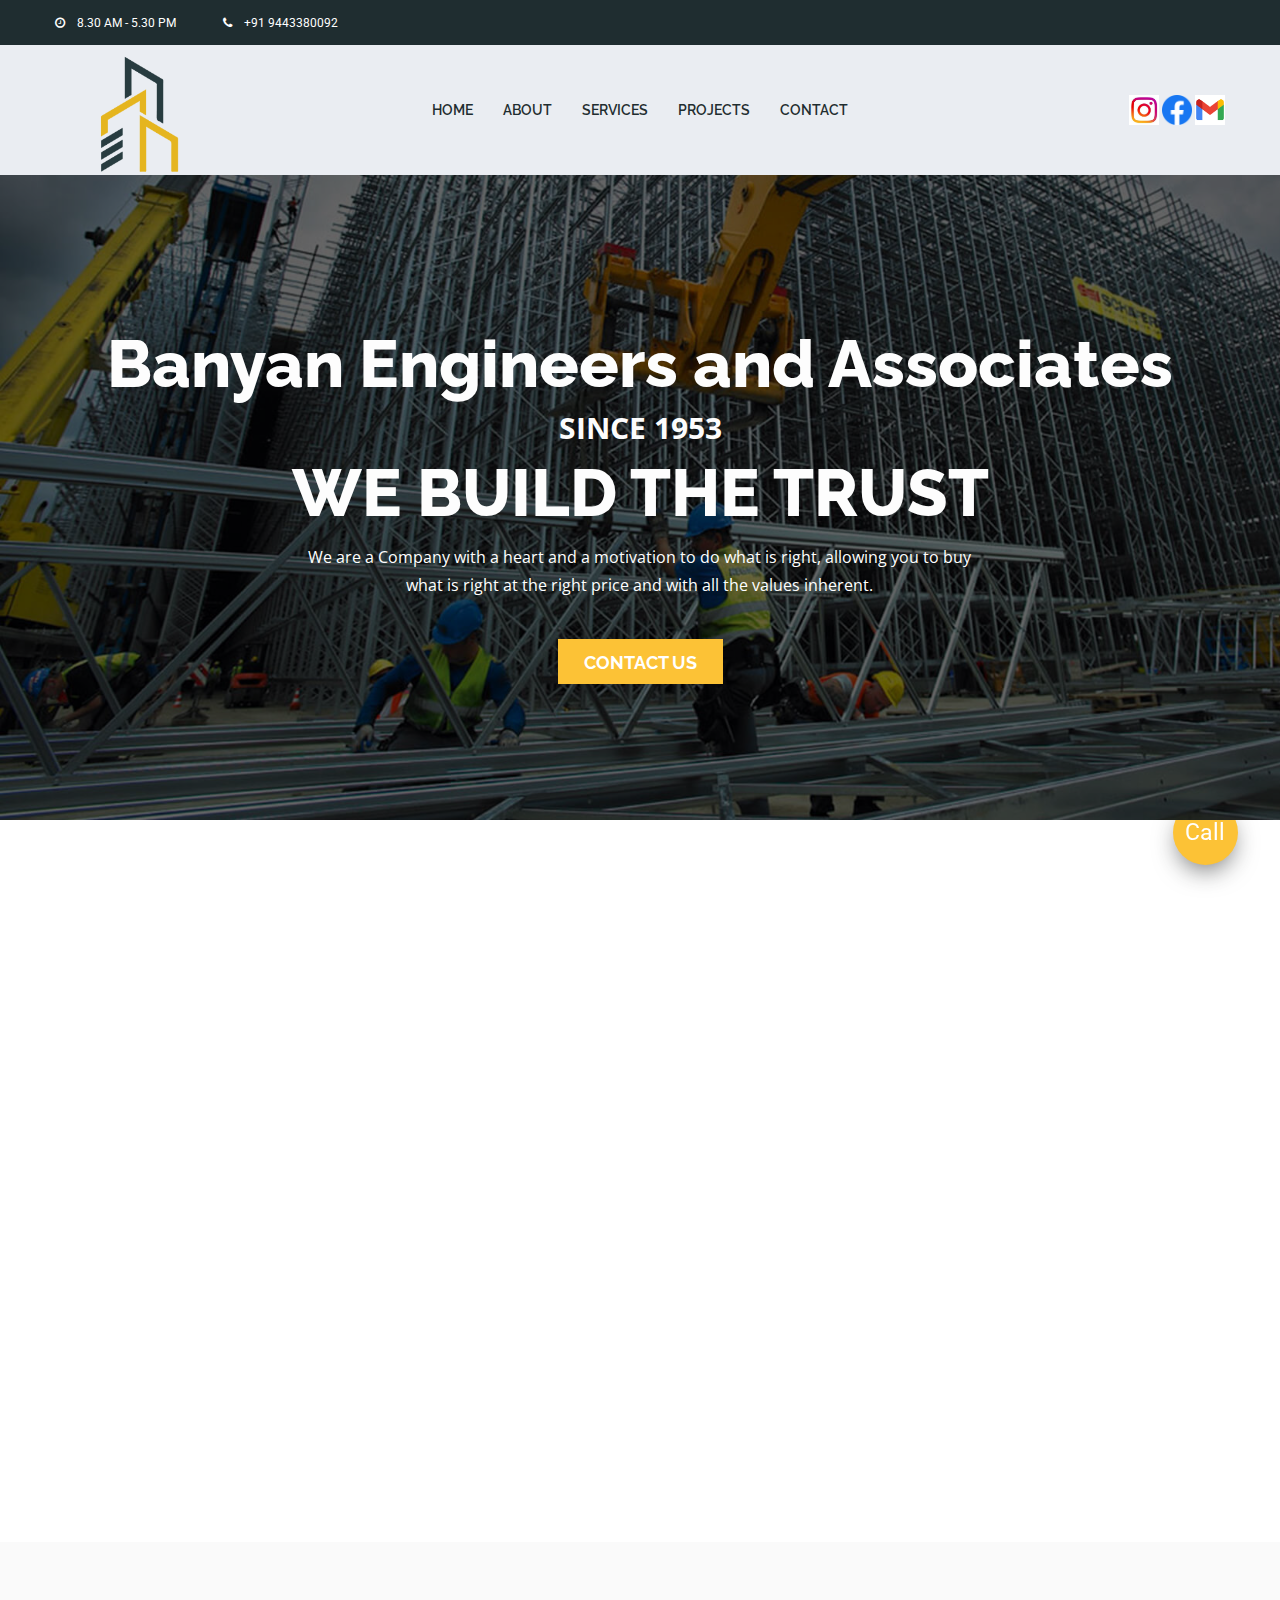
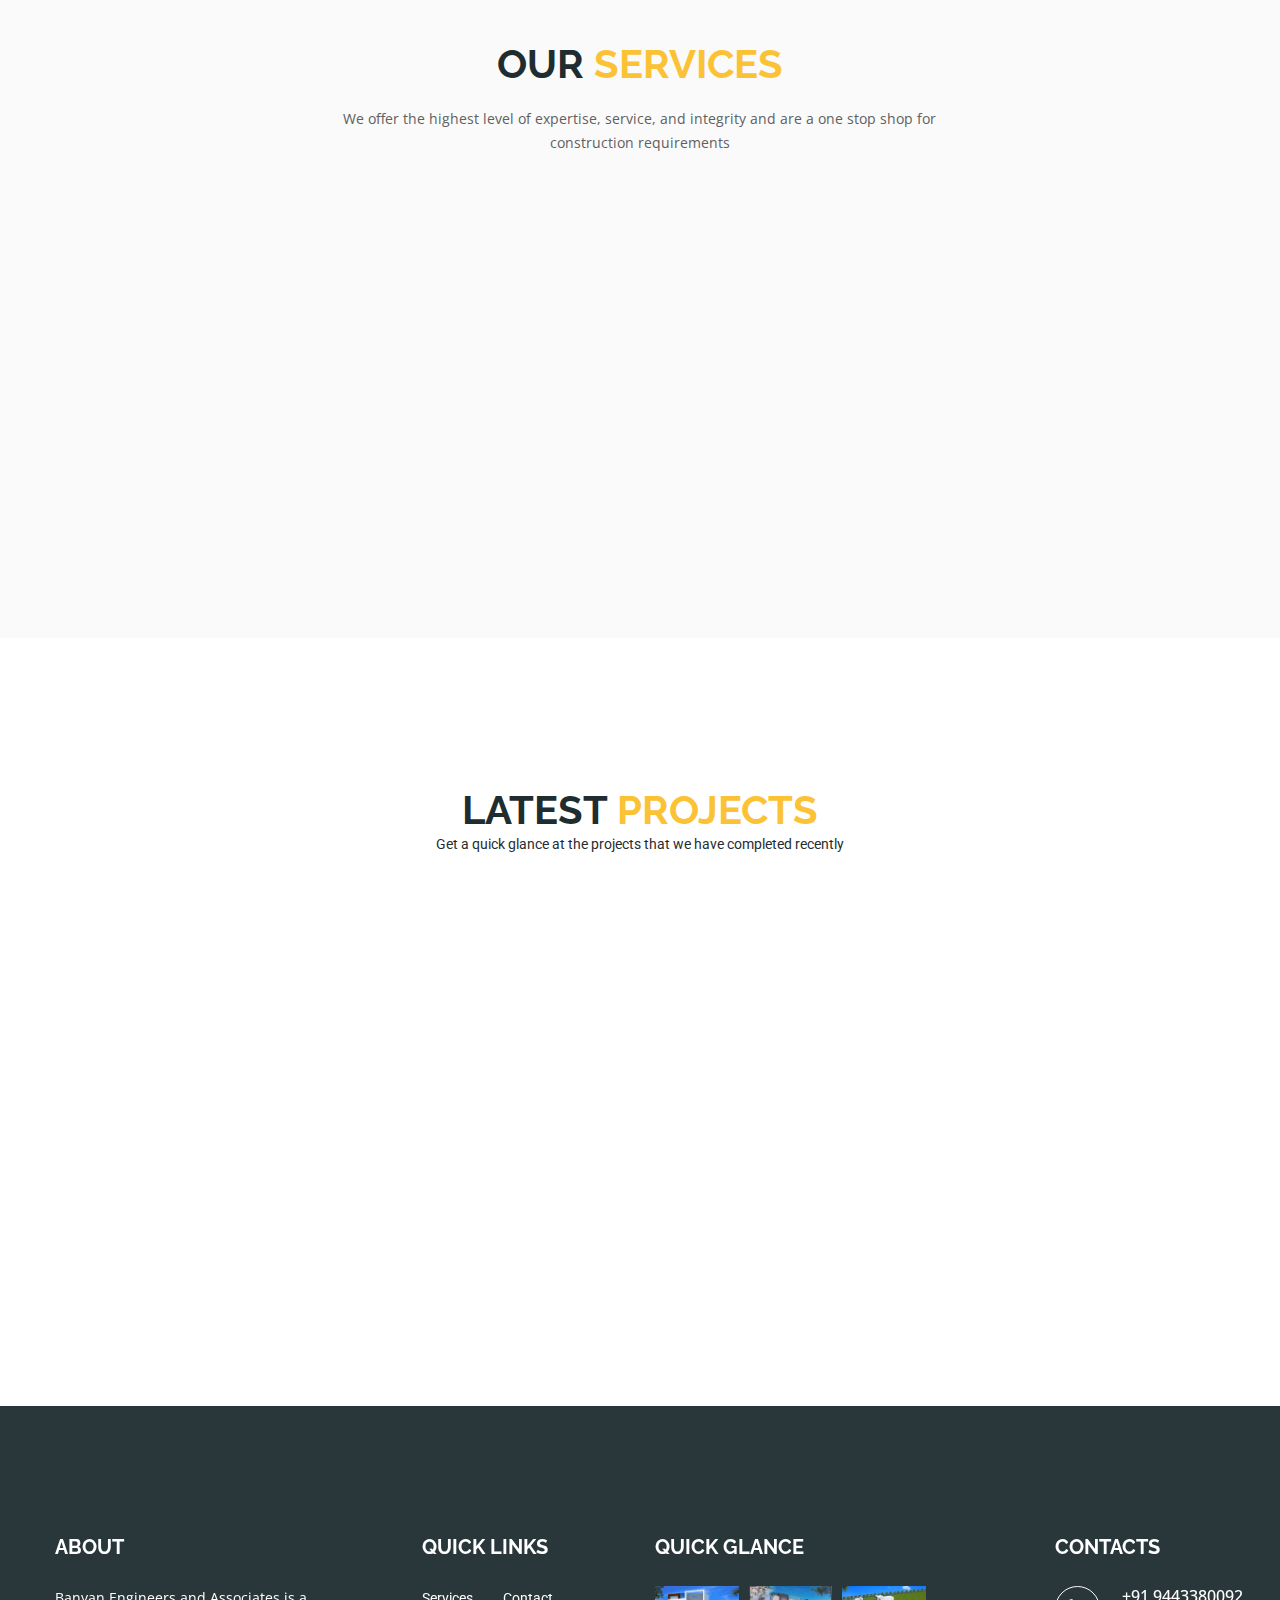
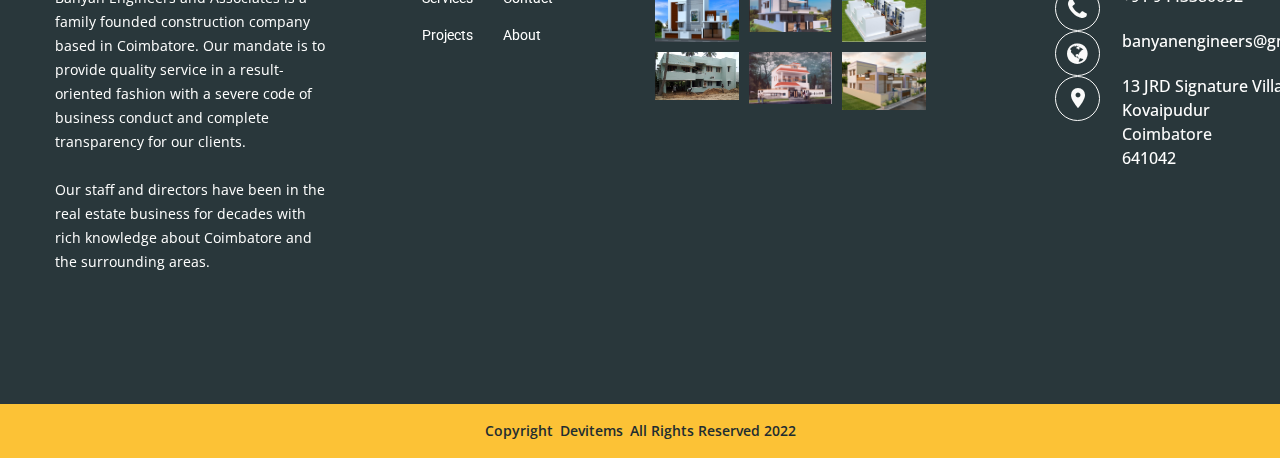
==== commit fbd7269b: "commit" ====
--- a/index.html
+++ b/index.html
@@ -10,7 +10,7 @@
     <meta name="viewport" content="width=device-width, initial-scale=1">
     
     <!-- Place favicon.ico in the root directory -->
-    <link rel="shortcut icon" type="image/x-icon" href="images/favicon.ico">
+    <link rel="shortcut icon" type="image/x-icon" href="images/favicon.png">
     <link rel="apple-touch-icon" href="apple-touch-icon.png">
     
 
@@ -250,11 +250,11 @@
                             <div class="service foo">
                                 <div class="service__thumb">
                                     <a href="single-service.html">
-                                        <img src="images/service/2.jpg" alt="service images">
+                                        <img src="images/service/3.jpg" alt="service images">
                                     </a>
                                 </div>
                                 <div class="service__details">
-                                    <h2><a>RENOVATION</a></h2>
+                                    <h2><a></a>PLANNING</h2>
                                 </div>
                             </div>
                         </div>
@@ -264,11 +264,11 @@
                             <div class="service foo">
                                 <div class="service__thumb">
                                     <a href="single-service.html">
-                                        <img src="images/service/3.jpg" alt="service images">
+                                        <img src="images/service/7.jpg" alt="service images">
                                     </a>
                                 </div>
                                 <div class="service__details">
-                                    <h2><a>ARCHITECTURE</a></h2>
+                                    <h2><a>INTERIOR DESIGN</a></h2>
                                 </div>
                                 <br>
                                 <a class="htc__btn" href="service.html">VIEW MORE</a>
@@ -280,11 +280,11 @@
                             <div class="service foo">
                                 <div class="service__thumb">
                                     <a href="single-service.html">
-                                        <img src="images/service/4.jpg" alt="service images">
+                                        <img src="images/service/9.jpg" alt="service images">
                                     </a>
                                 </div>
                                 <div class="service__details">
-                                    <h2><a>CONCRETE SUPPLY</a></h2>
+                                    <h2><a>ELEVATION DESIGN</a></h2>
                                 </div>
                             </div>
                         </div>
@@ -423,6 +423,8 @@
                                         </div>
                                     </div>
                                 </div>
+                                <br>
+                                <a class="htc__btn" href="projects-three.html">VIEW MORE</a>
                             </div>
                         </div>
                         <!-- End Single Project -->
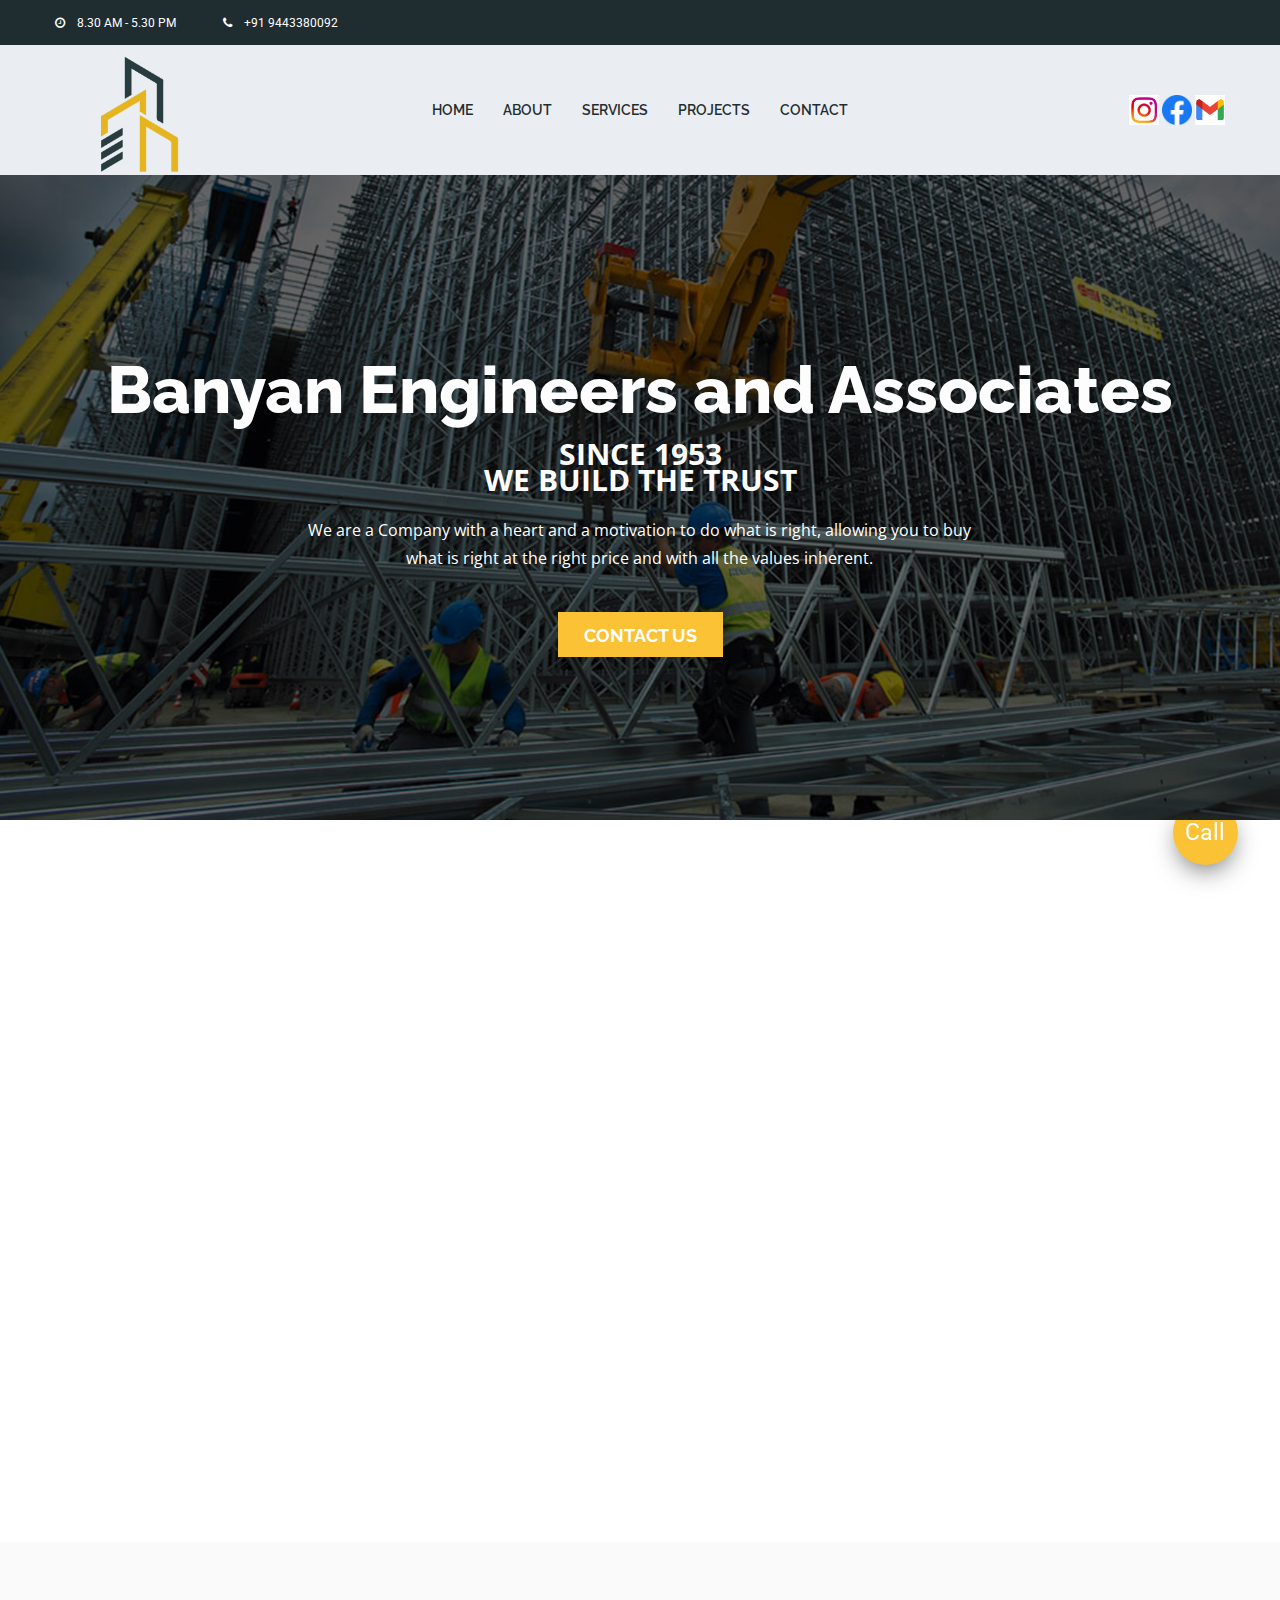
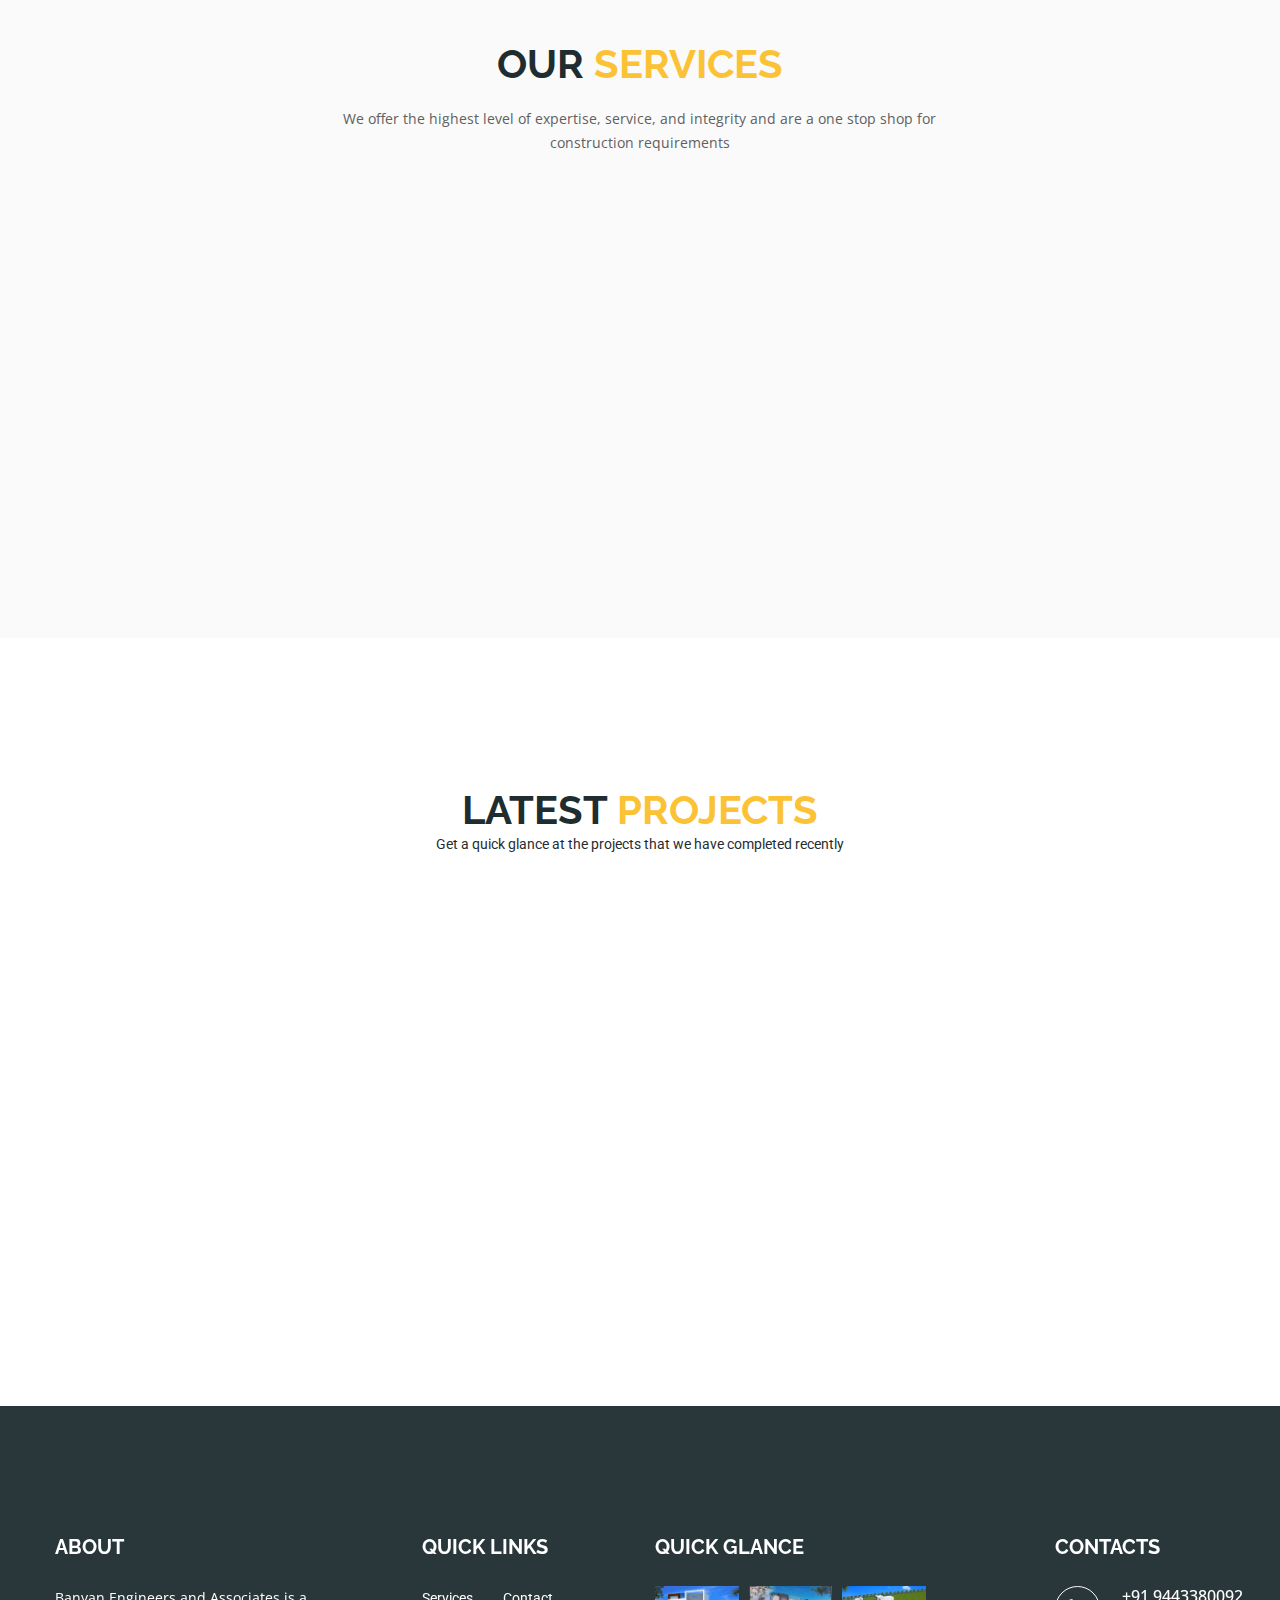
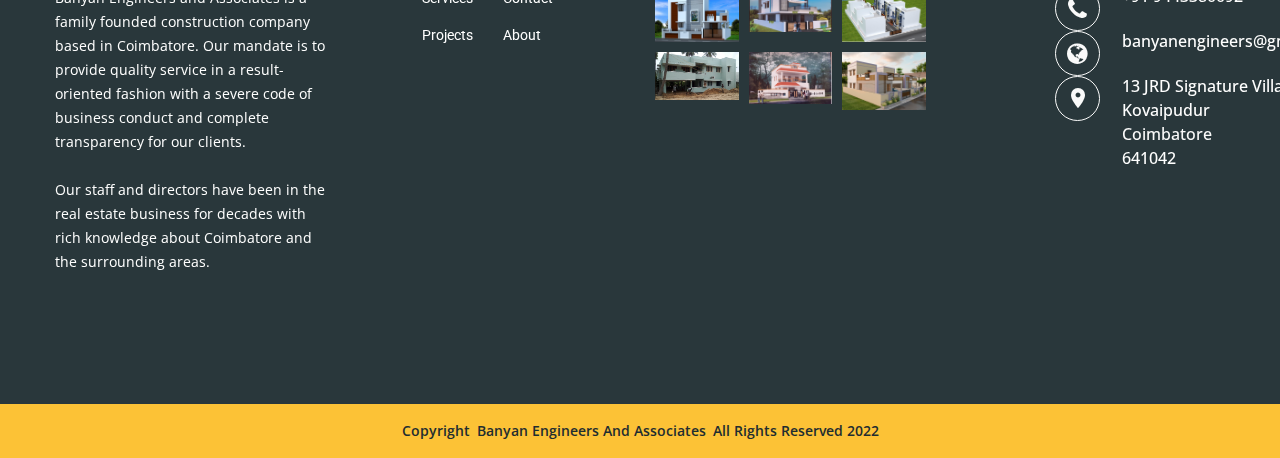
==== commit 0dd03d0d: "final commit" ====
--- a/index.html
+++ b/index.html
@@ -11,7 +11,6 @@
     
     <!-- Place favicon.ico in the root directory -->
     <link rel="shortcut icon" type="image/x-icon" href="images/favicon.png">
-    <link rel="apple-touch-icon" href="apple-touch-icon.png">
     
 
     <!-- All css files are included here. -->
@@ -126,7 +125,7 @@
                                     <h1>Banyan Engineers and Associates</h1>
                                     <br>
                                     <h4>SINCE 1953</h4>
-                                    <h1>WE BUILD THE TRUST</h1>
+                                    <h4>WE BUILD THE TRUST</h1>
                                     <p>We are a Company with a heart and a motivation to do what is right, allowing you to buy what is right at the right price and with all the values inherent.</p>
                                     <div class="slider__btn">
                                         <a class="htc__btn" href="contact.html">CONTACT US</a>
@@ -209,7 +208,7 @@
                                 <div class="about__btn">
                                 </div>
                                 <div class="about__icon">
-                                    <img src="images/others/icon/3.png  #timeline1" alt="icon images">
+                                    <img src="images/others/icon/3.png" alt="icon images">
                                 </div>
                             </div>
                         </div>
@@ -496,12 +495,12 @@
                                         <h2 class="ft__title" >QUICK GLANCE</h2>
                                     </div>
                                     <ul class="footer__instagram">
-                                        <li><a href="#"><img src="images/blog/blog-img/project1.png" alt="images"></a></li>
-                                        <li><a href="#"><img src="images/blog/blog-img/project2.png" alt="images"></a></li>
-                                        <li><a href="#"><img src="images/blog/blog-img/project3.png" alt="images"></a></li>
-                                        <li><a href="#"><img src="images/blog/blog-img/project4.png" alt="images"></a></li>
-                                        <li><a href="#"><img src="images/blog/blog-img/project5.png" alt="images"></a></li>
-                                        <li><a href="#"><img src="images/blog/blog-img/project6.png" alt="images"></a></li>
+                                        <li><a href="projects-three.html"><img src="images/blog/blog-img/project1.png" alt="images"></a></li>
+                                        <li><a href="projects-three.html"><img src="images/blog/blog-img/project2.png" alt="images"></a></li>
+                                        <li><a href="projects-three.html"><img src="images/blog/blog-img/project3.png" alt="images"></a></li>
+                                        <li><a href="projects-three.html"><img src="images/blog/blog-img/project4.png" alt="images"></a></li>
+                                        <li><a href="projects-three.html"><img src="images/blog/blog-img/project5.png" alt="images"></a></li>
+                                        <li><a href="projects-three.html"><img src="images/blog/blog-img/project6.png" alt="images"></a></li>
                                     </ul>
                                 </div>
                             </div>
@@ -555,7 +554,7 @@
                     <div class="row">
                         <div class="col-xs-12">
                             <div class="copyright__inner">
-                                <p>Copyright <a href="#" target="_blank">Devitems</a>
+                                <p>Copyright <a href="#" target="_blank">Banyan Engineers and Associates</a>
                                 All Rights Reserved 2022</p>
                             </div>
                         </div>
